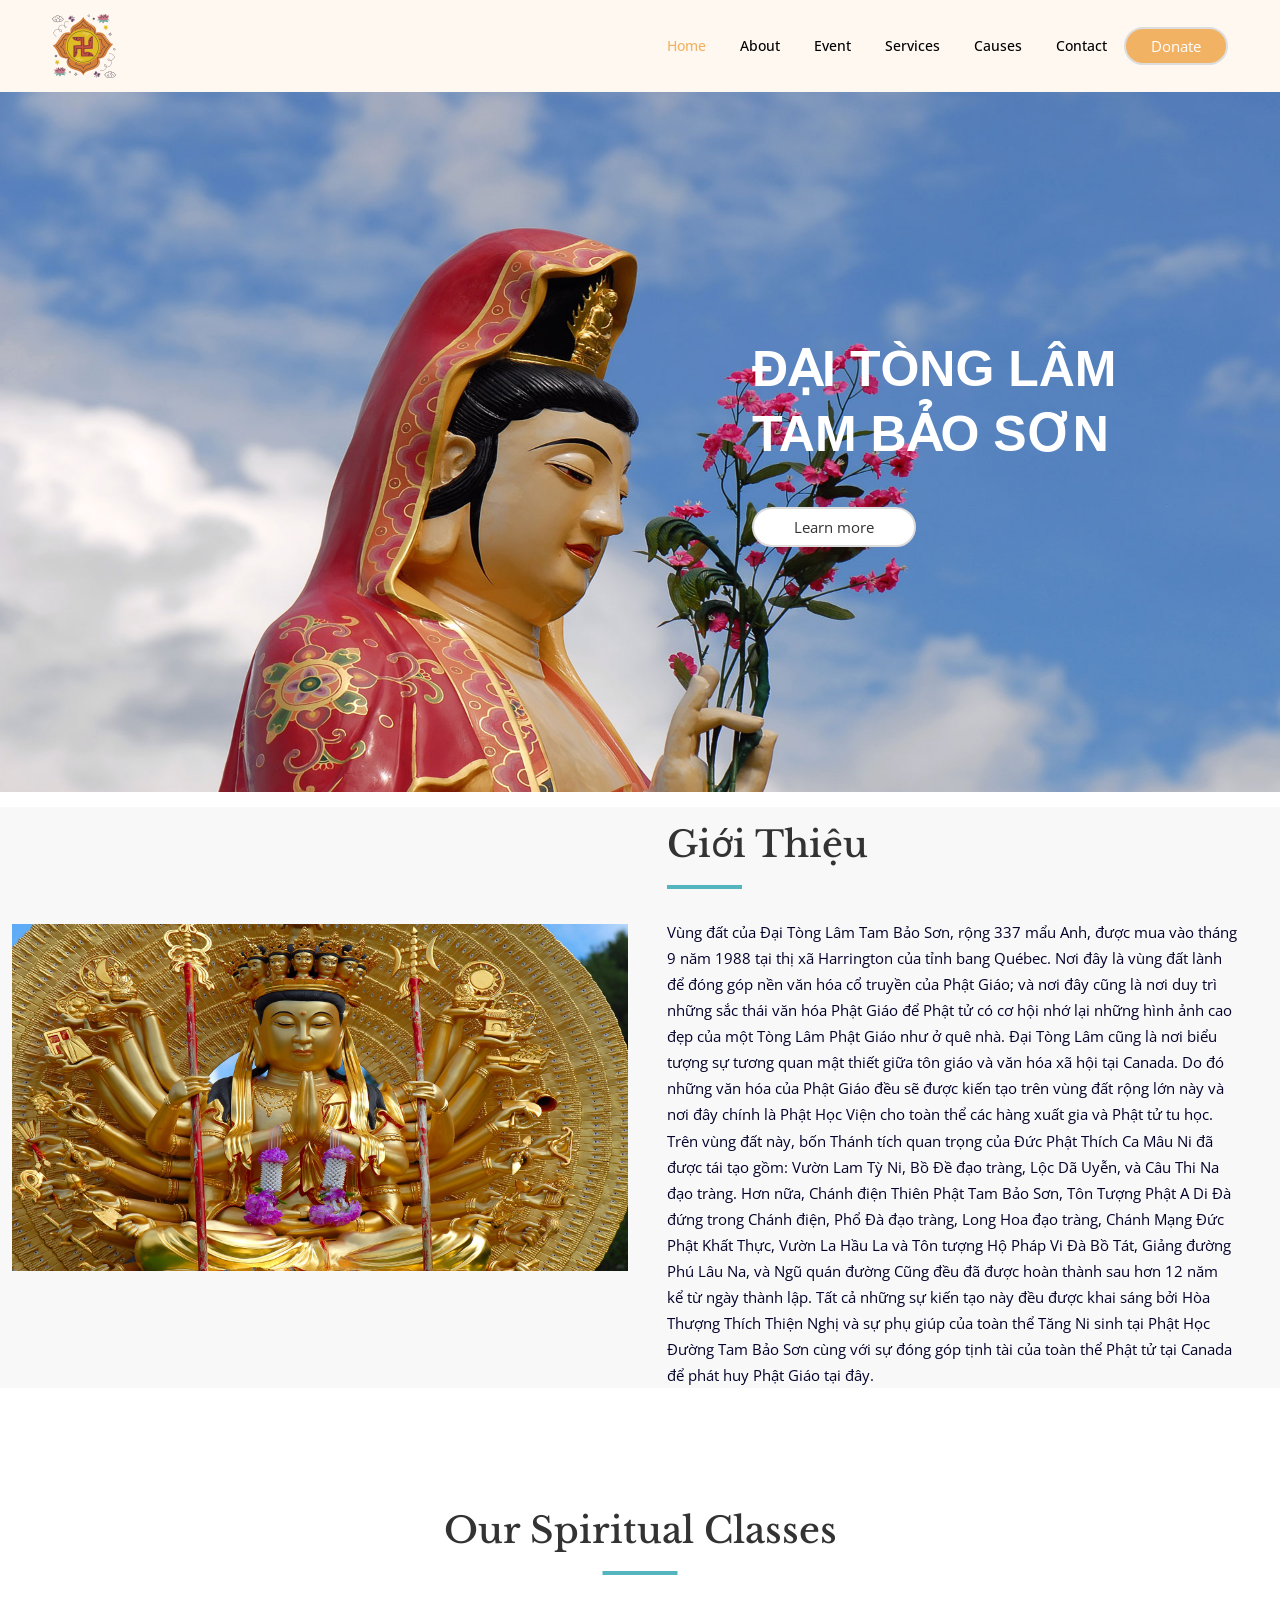
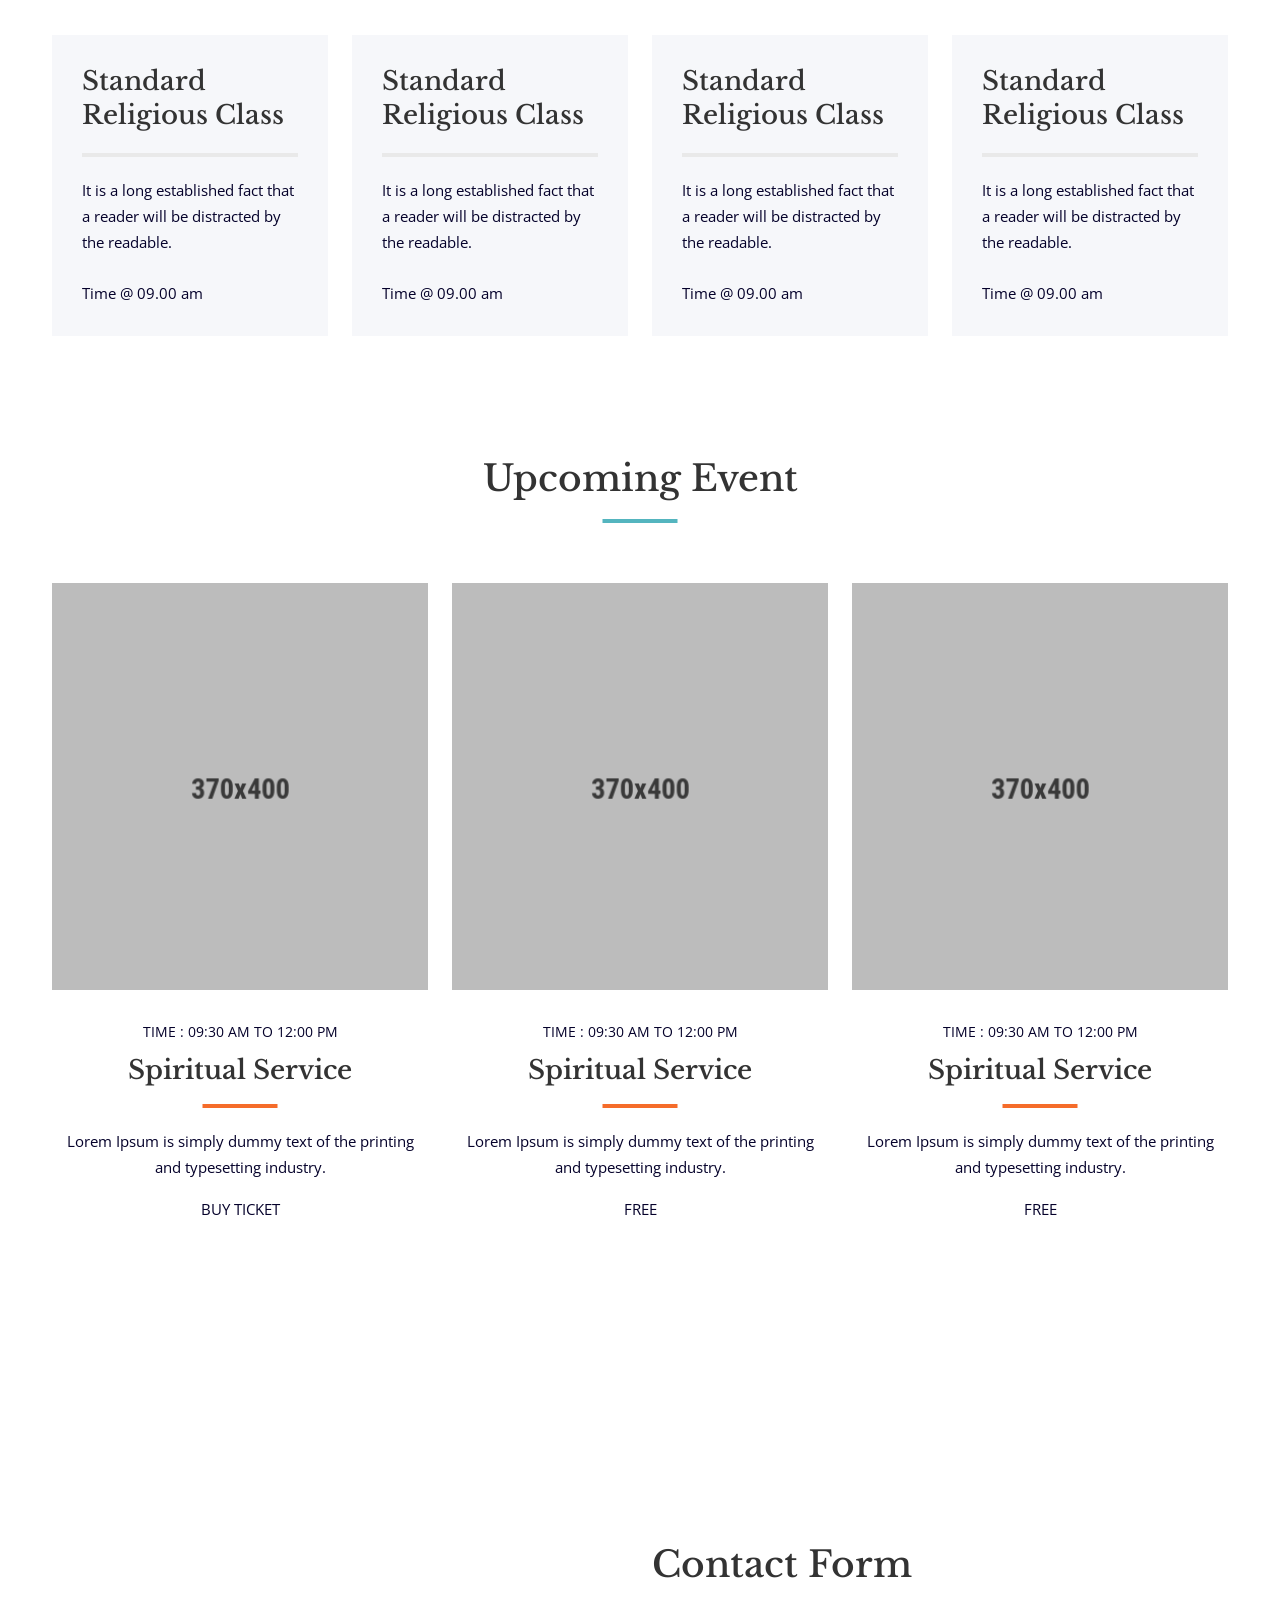
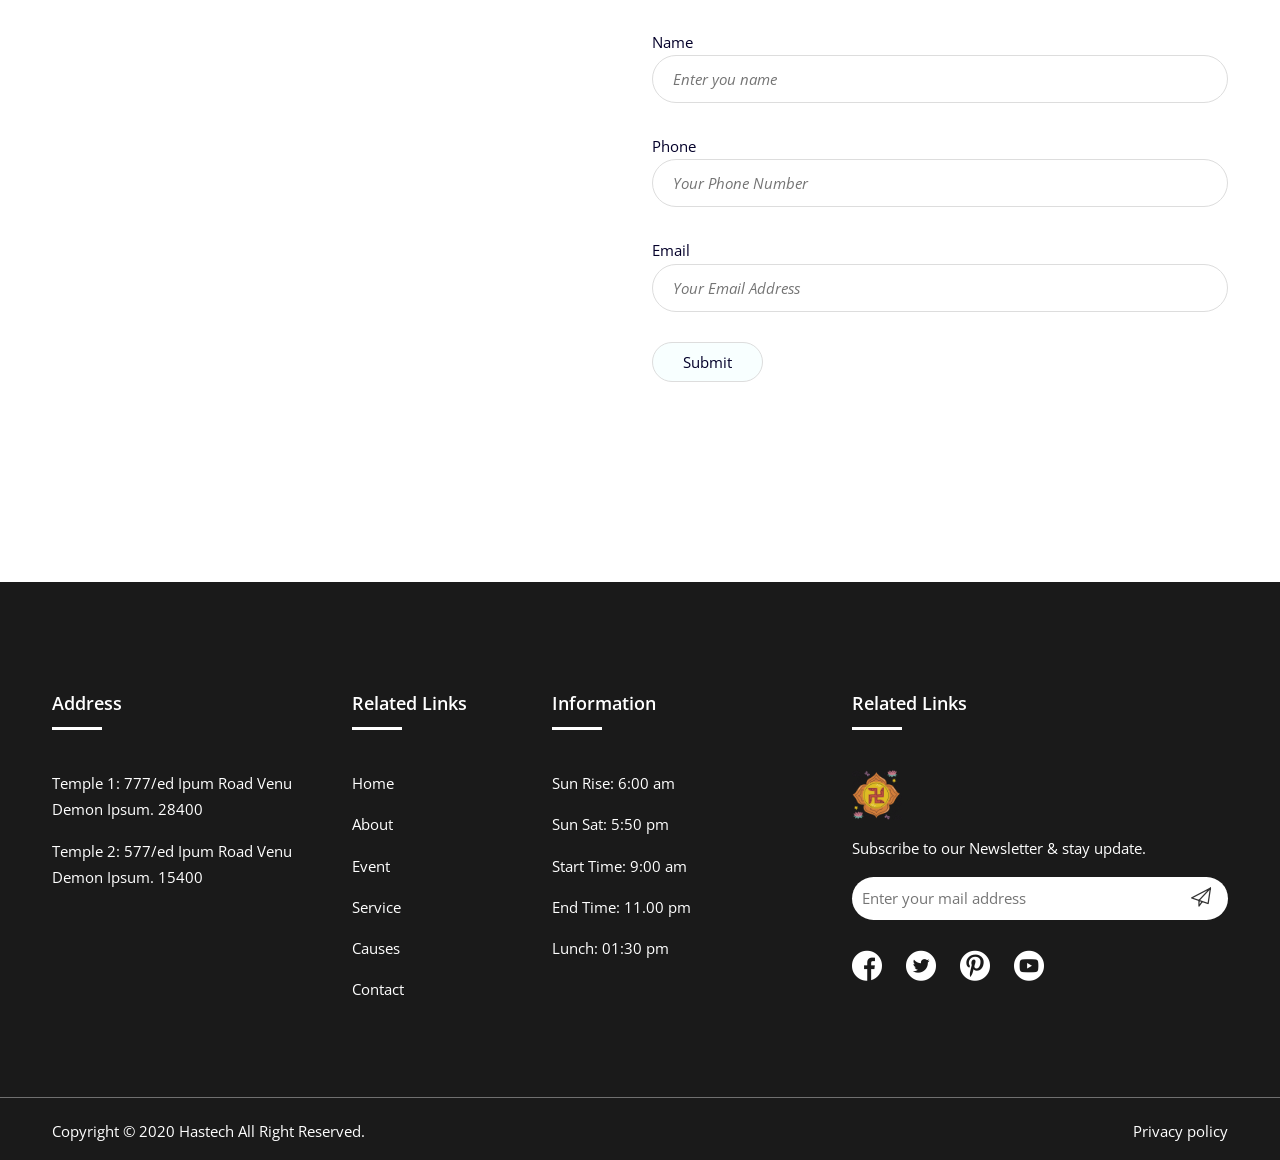
==== stomve/index-3.html @ 5b5cb49c "Initial Commit" ====
<!DOCTYPE html>
<html class="no-js" lang="zxx">

<head>
    <meta charset="utf-8">
    <meta http-equiv="X-UA-Compatible" content="IE=edge">
    <title>Tam Bao Son</title>
    <meta name="description" content="">
    <meta name="viewport" content="width=device-width, initial-scale=1">
    <!-- Favicon -->
    <link rel="icon" href="assets/images/favicon.ico">

    <!-- CSS
    ============================================ -->
    <!-- Vendor & Plugins CSS (Please remove the comment from below vendor.min.css & plugins.min.css for better website load performance and remove css files from avobe) -->

    <link rel="stylesheet" href="assets/css/vendor/vendor.min.css">
    <link rel="stylesheet" href="assets/css/plugins/plugins.min.css">

    <!-- Main Style CSS -->
    <link rel="stylesheet" href="assets/css/style.min.css">

</head>

<body>





    <!--====================  header area ====================-->
    <div class="header-area header-area--default">


        <!-- Header Bottom Wrap Start -->
        <header class="header-area header-sticky">
            <div class="container">
                <div class="row">
                    <div class="col-lg-12 d-flex align-items-center">
                        <div class="header__logo">
                            <div class="logo">
                                <a href="index.html"><img src="images/010-swastika.png" alt="" style="width: 64px; height: auto;"></a>
                            </div>
                        </div>
                        <div class="header-right">
                            <div class="header__navigation menu-style-three d-none d-lg-block">
                                <nav class="navigation-menu">
                                    <ul>
                                        <li class="has-children has-children--multilevel-submenu active">
                                            <a href="#"><span>Home</span></a>
                                            <ul class="submenu">
                                                <li class="active"><a href="index.html"><span>Home One</span></a></li>
                                                <li><a href="index-2.html"><span>Home Two</span></a></li>
                                                <li><a href="index-3.html"><span>Home Three</span></a></li>
                                                <li><a href="index-4.html"><span>Home Four</span></a></li>
                                            </ul>
                                        </li>
                                        <li class="has-children">
                                            <a href="about-us.html"><span>About</span></a>
                                        </li>
                                        <li class="has-children">
                                            <a href="events.html"><span>Event</span></a>
                                        </li>
                                        <li class="has-children has-children--multilevel-submenu">
                                            <a href="service.html"><span>Services</span></a>
                                            <!-- <ul class="submenu">
                                                <li><a href="it-services.html"><span>IT Services</span></a></li>
                                            </ul> -->
                                        </li>
                                        <li class="has-children has-children--multilevel-submenu">
                                            <a href="donation.html"><span>Causes</span></a>
                                            <ul class="submenu">
                                                <li><a href="causes.html"><span>Causes</span></a></li>
                                                <li><a href="gallery.html"><span>Gallery</span></a></li>
                                                <li><a href="mission-and-vision.html"><span>Mission & Vision</span></a></li>
                                                <li><a href="causes-details.html"><span>Causes Details</span></a></li>
                                                <li><a href="events-details.html"><span>Events Details</span></a></li>
                                            </ul>
                                        </li>
                                        <li class="has-children">
                                            <a href="contact-us.html"><span>Contact</span></a>
                                        </li>

                                    </ul>
                                </nav>

                            </div>

                            <div class="header-btn text-end d-none d-sm-block ml-lg-4">
                                <a class="btn-circle btn-default btn" href="#">Donate</a>
                            </div>

                            <!-- mobile menu -->
                            <div class="mobile-navigation-icon d-block d-lg-none" id="mobile-menu-trigger">
                                <i></i>
                            </div>
                        </div>
                    </div>
                </div>
            </div>
        </header>
        <!-- Header Bottom Wrap End -->

    </div>
    <!--====================  End of header area  ====================-->



    <div class="site-wrapper-reveal no-overflow">

        <!-- ======== Hero Area Start ========== -->
        <div class="hero-area hero-style-03 christian-hero-bg" style="background: url('images/bg17.3.jpg') no-repeat center center; background-size: cover; position: relative; color: #fff; padding: 100px 0;">
            <div style="content: ''; position: absolute; top: 0; left: 0; width: 100%; height: 100%; z-index: 1;"></div>
            <div class="container" style="position: relative; z-index: 2;">
                <div class="row justify-content-end">
                    <div class="col-lg-5 col-md-7 ml-auto">
                        <div class="hero-content text-left">
                            <h2 style="color: white; font-family: 'Arial', sans-serif; font-size: 50px; font-weight: bold">ĐẠI TÒNG LÂM TAM BẢO SƠN</h2>
                            <div class="ht-btn-area section-space--mt_40">
                                <a href="#" class="hero-btn">Learn more</a>
                            </div>
                        </div>
                    </div>
                </div>
            </div>
        </div>

        <!-- ======== Hero Area End ========== -->

        <div class="bg-gray" style="margin-top: 15px;">
            <!-- ======== Tai About Area Start ========== -->
            <div class="tai-about-area">
                <div class="container-fluid pl-0 pr-0">
                    <div class="row no-gutters align-items-center">
                        <div class="col-lg-6">
                            <div class="about-tai-image">
                                <img src="images/bg12.2.jpg" class="img-fluid" alt="Christian Images">
                            </div>
                        </div>
                        <div class="col-lg-6 small-mt__30 tablet-mt__30 small-mb__60 tablet-mb__60">
                            <div class="about-tai-content col-06__right">
                                <div class="section-title-wrap">
                                    <h3 class="section-title left-style" style="margin-top: 15px;">Giới Thiệu</h3>
                                </div>
                                <p> Vùng đất của Đại Tòng Lâm Tam Bảo Sơn, rộng 337 mẩu Anh, được mua vào tháng 9 năm 1988 tại thị xã Harrington của tỉnh bang Québec. Nơi đây là vùng đất lành để đóng góp nền văn hóa cổ truyền của Phật Giáo; và nơi đây cũng là nơi duy trì những sắc thái văn hóa Phật Giáo để Phật tử có cơ hội nhớ lại những hình ảnh cao đẹp của một Tòng Lâm Phật Giáo như ở quê nhà. Đại Tòng Lâm cũng là nơi biểu tượng sự tương quan mật thiết giữa tôn giáo và văn hóa xã hội tại Canada.

                                    Do đó những văn hóa của Phật Giáo đều sẽ được kiến tạo trên vùng đất rộng lớn này và nơi đây chính là Phật Học Viện cho toàn thể các hàng xuất gia và Phật tử tu học. Trên vùng đất này, bốn Thánh tích quan trọng của Đức Phật Thích Ca Mâu Ni đã được tái tạo gồm:

                                    Vườn Lam Tỳ Ni,
                                    Bồ Đề đạo tràng,
                                    Lộc Dã Uyễn, và
                                    Câu Thi Na đạo tràng.
                                    Hơn nữa,

                                    Chánh điện Thiên Phật Tam Bảo Sơn,
                                    Tôn Tượng Phật A Di Đà đứng trong Chánh điện,
                                    Phổ Đà đạo tràng,
                                    Long Hoa đạo tràng,
                                    Chánh Mạng Đức Phật Khất Thực,
                                    Vườn La Hầu La và Tôn tượng Hộ Pháp Vi Đà Bồ Tát,
                                    Giảng đường Phú Lâu Na, và
                                    Ngũ quán đường
                                    Cũng đều đã được hoàn thành sau hơn 12 năm kể từ ngày thành lập.

                                    Tất cả những sự kiến tạo này đều được khai sáng bởi Hòa Thượng Thích Thiện Nghị và sự phụ giúp của toàn thể Tăng Ni sinh tại Phật Học Đường Tam Bảo Sơn cùng với sự đóng góp tịnh tài của toàn thể Phật tử tại Canada để phát huy Phật Giáo tại đây.</p>
                            </div>

                        </div>
                    </div>
                </div>
            </div>
            <!-- ======== Tai About Area End ========== -->
        </div>
        <!-- ======== Classes Area Start ========== -->
        <div class="classes-area section-space--ptb_120">
            <div class="container">
                <div class="row">
                    <div class="col-lg-12">
                        <div class="section-title-wrap text-center">
                            <h3 class="section-title center-style">Our Spiritual Classes</h3>
                        </div>
                    </div>
                </div>
                <div class="row">
                    <div class="col-lg-3 col-md-6 col-12">
                        <!-- Single Spiritual Start -->
                        <div class="single-spiritual-wrap">
                            <div class="spitiutal-title">
                                <h4>Standard Religious Class</h4>
                            </div>
                            <div class="spitital-content">
                                <p>It is a long established fact that a reader will be distracted by the readable.</p>
                            </div>
                            <div class="classes-time">
                                Time @ 09.00 am
                            </div>
                        </div>
                        <!--// Single Spiritual End -->
                    </div>
                    <div class="col-lg-3 col-md-6 col-12">
                        <!-- Single Spiritual Start -->
                        <div class="single-spiritual-wrap">
                            <div class="spitiutal-title">
                                <h4>Standard Religious Class</h4>
                            </div>
                            <div class="spitital-content">
                                <p>It is a long established fact that a reader will be distracted by the readable.</p>
                            </div>
                            <div class="classes-time">
                                Time @ 09.00 am
                            </div>
                        </div>
                        <!--// Single Spiritual End -->
                    </div>
                    <div class="col-lg-3 col-md-6 col-12">
                        <!-- Single Spiritual Start -->
                        <div class="single-spiritual-wrap">
                            <div class="spitiutal-title">
                                <h4>Standard Religious Class</h4>
                            </div>
                            <div class="spitital-content">
                                <p>It is a long established fact that a reader will be distracted by the readable.</p>
                            </div>
                            <div class="classes-time">
                                Time @ 09.00 am
                            </div>
                        </div>
                        <!--// Single Spiritual End -->
                    </div>
                    <div class="col-lg-3 col-md-6 col-12">
                        <!-- Single Spiritual Start -->
                        <div class="single-spiritual-wrap">
                            <div class="spitiutal-title">
                                <h4>Standard Religious Class</h4>
                            </div>
                            <div class="spitital-content">
                                <p>It is a long established fact that a reader will be distracted by the readable.</p>
                            </div>
                            <div class="classes-time">
                                Time @ 09.00 am
                            </div>
                        </div>
                        <!--// Single Spiritual End -->
                    </div>
                </div>
            </div>
        </div>
        <!-- ======== Classes Area End ========== -->


        <!-- ======== Upcoming Event Area Start ========== -->
        <div class="upcoming-event-area section-space--pb_120">
            <div class="container">
                <div class="row">
                    <div class="col-lg-12">
                        <div class="section-title-wrap text-center">
                            <h3 class="section-title center-style">Upcoming Event</h3>
                        </div>
                    </div>
                </div>
                <div class="row">
                    <div class="col-lg-4 col-md-6 col-12">
                        <!-- Single Activities Start -->
                        <div class="single-activities-wrap">
                            <a href="#" class="activities-imgaes">
                                <img src="assets/images/activities/christian-event-01.png" class="img-fluid" alt="">
                            </a>
                            <div class="activities-content text-center">
                                <div class="widget-metadata"><span>Time : 09:30 am to 12:00 pm</span></div>
                                <a href="#">
                                    <h4 class="activities-title">Spiritual Service</h4>
                                </a>
                                <p>Lorem Ipsum is simply dummy text of the printing and typesetting industry.</p>
                                <div class="buy-ticket">
                                    <a href="#">BUY TICKET</a>
                                </div>
                            </div>
                        </div>
                        <!--// Single Activities End -->
                    </div>
                    <div class="col-lg-4 col-md-6 col-12">
                        <!-- Single Activities Start -->
                        <div class="single-activities-wrap">
                            <a href="#" class="activities-imgaes">
                                <img src="assets/images/activities/christian-event-02.png" class="img-fluid" alt="">
                            </a>
                            <div class="activities-content text-center">
                                <div class="widget-metadata"><span>Time : 09:30 am to 12:00 pm</span></div>
                                <a href="#">
                                    <h4 class="activities-title">Spiritual Service</h4>
                                </a>
                                <p>Lorem Ipsum is simply dummy text of the printing and typesetting industry.</p>
                                <div class="buy-ticket">
                                    <a href="#">FREE</a>
                                </div>
                            </div>
                        </div>
                        <!--// Single Activities End -->
                    </div>
                    <div class="col-lg-4 col-md-6 col-12">
                        <!-- Single Activities Start -->
                        <div class="single-activities-wrap">
                            <a href="#" class="activities-imgaes">
                                <img src="assets/images/activities/christian-event-03.png" class="img-fluid" alt="">
                            </a>
                            <div class="activities-content text-center">
                                <div class="widget-metadata"><span>Time : 09:30 am to 12:00 pm</span></div>
                                <a href="#">
                                    <h4 class="activities-title">Spiritual Service</h4>
                                </a>
                                <p>Lorem Ipsum is simply dummy text of the printing and typesetting industry.</p>
                                <div class="buy-ticket">
                                    <a href="#">FREE</a>
                                </div>
                            </div>
                        </div>
                        <!--// Single Activities End -->
                    </div>
                </div>
            </div>
        </div>
        <!-- ======== Upcoming Event Area End ========== -->
                <div class="contact-form-area section-space--ptb_120">
                    <div class="container">
                        <div class="row align-items-center">
                            <div class="col-lg-6">
                                <div id="googleMap-1" class="embed-responsive-item googleMap-1">
                                    <iframe src="https://www.google.com/maps/embed?pb=!1m18!1m12!1m3!1d2854.0401389877455!2d-74.62102908450418!3d45.83957057910742!2m3!1f0!2f0!3f0!3m2!1i1024!2i768!4f13.1!3m3!1m2!1s0x4ccbc19782e5cf37%3A0x929ca92e01b5d57d!2s690%20Chem.%20de%20la%20Rivi%C3%A8re%20Rouge%2C%20Harrington%2C%20QC%20J8G%202S7!5e0!3m2!1sen!2sca!4v1685030124000!5m2!1sen!2sca" style="border:0;width:100%;height:100%;" allowfullscreen="" loading="lazy"></iframe>
                                </div>
                            </div>
                            <div class="col-lg-6">
                                <div class="contact-form-wrap ml-lg-5">
                                    <h3 class="title mb-40">Contact Form</h3>
                                    <form id="contact-form" action="https://hasthemes.com/file/mail.php" method="post">
                                        <div class="contact-form__one">
                                            <div class="contact-input">
                                                <label for="Name">Name</label>
                                                <div class="contact-inner">
                                                    <input name="con_name" type="text" placeholder="Enter you name">
                                                </div>
                                            </div>

                                            <div class="contact-input">
                                                <label for="Phone">Phone</label>
                                                <div class="contact-inner">
                                                    <input name="con_phone" type="text" placeholder="Your Phone Number">
                                                </div>
                                            </div>

                                            <div class="contact-input">
                                                <label for="Email">Email</label>
                                                <div class="contact-inner">
                                                    <input name="con_email" type="email" placeholder="Your Email Address ">
                                                </div>
                                            </div>
                                            <div class="submit-input">
                                                <button class="submit-btn" type="submit">Submit</button>
                                                <p class="form-messege"></p>
                                            </div>
                                        </div>
                                    </form>
                                </div>
                            </div>
                        </div>
                    </div>
                </div>
            </div>
    </div>



    <!--========== Footer Area Start ==========-->
    <footer class="footer-area bg-footer">
        <div class="footer-top section-space--ptb_80 section-pb text-white">
            <div class="container">
                <div class="row">
                    <div class="col-lg-3 col-md-6">
                        <div class="widget-footer mt-30">
                            <div class="footer-title">
                                <h6>Address</h6>
                            </div>
                            <div class="footer-contents">
                                <ul>
                                    <li><span>Temple 1: </span> 777/ed Ipum Road Venu
                                        Demon Ipsum. 28400</li>
                                    <li><span>Temple 2: </span> 577/ed Ipum Road Venu
                                        Demon Ipsum. 15400</li>
                                </ul>
                            </div>
                        </div>
                    </div>
                    <div class="col-lg-2 col-md-6">
                        <div class="widget-footer mt-30">
                            <div class="footer-title">
                                <h6>Related Links</h6>
                            </div>
                            <div class="footer-contents">
                                <ul>
                                    <li><a href="index.html">Home</a></li>
                                    <li><a href="about-us.html">About</a></li>
                                    <li><a href="events.html">Event</a></li>
                                    <li><a href="service.html">Service</a></li>
                                    <li><a href="causes.html">Causes</a></li>
                                    <li><a href="contact-us.html">Contact</a></li>
                                </ul>
                            </div>
                        </div>
                    </div>
                    <div class="col-lg-3 col-md-6">
                        <div class="widget-footer mt-30">
                            <div class="footer-title">
                                <h6>Information</h6>
                            </div>
                            <div class="footer-contents">
                                <ul>
                                    <li>Sun Rise: 6:00 am</li>
                                    <li>Sun Sat: 5:50 pm</li>
                                    <li>Start Time: 9:00 am</li>
                                    <li>End Time: 11.00 pm</li>
                                    <li>Lunch: 01:30 pm</li>
                                </ul>
                            </div>
                        </div>
                    </div>
                    <div class="col-lg-4 col-md-6">
                        <div class="widget-footer mt-30">
                            <div class="footer-title">
                                <h6>Related Links</h6>
                            </div>
                            <div class="footer-logo mb-15">
                                <a href="index.html"><img src="images/010-swastika.png" alt="" style="width: 50px; height: 50px;"></a>
                            </div>
                            <div class="footer-contents">
                                <p> Subscribe to our Newsletter & stay update. </p>
                                <div class="newsletter-box">
                                    <input type="text" placeholder="Enter your mail address">
                                    <button><i class="flaticon-paper-plane"></i></button>
                                </div>

                                <ul class="footer-social-share mt-20">
                                    <li><a href="#"><i class="flaticon-facebook"></i></a></li>
                                    <li><a href="#"><i class="flaticon-twitter"></i></a></li>
                                    <li><a href="#"><i class="flaticon-pinterest-social-logo"></i></a></li>
                                    <li><a href="#"><i class="flaticon-youtube"></i></a></li>
                                </ul>

                            </div>
                        </div>
                    </div>
                </div>
            </div>
        </div>
        <div class="footer-bottom-area">
            <div class="container">
                <div class="row">
                    <div class="col-lg-12">
                        <div class="copy-right-box">
                            <p class="text-white">Copyright &copy; 2020 Hastech <a href="https://hasthemes.com/" target="_blank">All Right Reserved</a>.</p>
                            <p class=" text-white"><a href="#">Privacy policy</a></p>
                        </div>
                    </div>
                </div>
            </div>
        </div>
    </footer>
    <!--==========// Footer Area End ==========-->




    <!--====================  scroll top ====================-->
    <a href="#" class="scroll-top" id="scroll-top">
        <i class="arrow-top flaticon-up-arrow"></i>
        <i class="arrow-bottom flaticon-up-arrow"></i>
    </a>
    <!--====================  End of scroll top  ====================-->


    <!--====================  mobile menu overlay ====================-->
    <div class="mobile-menu-overlay" id="mobile-menu-overlay">
        <div class="mobile-menu-overlay__inner">
            <div class="mobile-menu-overlay__header">
                <div class="container-fluid">
                    <div class="row align-items-center">
                        <div class="col-md-6 col-8">
                            <!-- logo -->
                            <div class="logo">
                                <a href="index.html">
                                    <img src="assets/images/logo/logo.png" class="img-fluid" alt="">
                                </a>
                            </div>
                        </div>
                        <div class="col-md-6 col-4">
                            <!-- mobile menu content -->
                            <div class="mobile-menu-content text-end">
                                <span class="mobile-navigation-close-icon" id="mobile-menu-close-trigger"></span>
                            </div>
                        </div>
                    </div>
                </div>
            </div>
            <div class="mobile-menu-overlay__body">
                <nav class="offcanvas-navigation">
                    <ul>
                        <li class="has-children">
                            <a href="index.html">Home</a>
                            <ul class="sub-menu">
                                <li><a href="index.html"><span>Home 1</span></a></li>
                                <li><a href="index-2.html"><span>Home 2</span></a></li>
                                <li><a href="index-3.html"><span>Home 3</span></a></li>
                                <li><a href="index-4.html"><span>Home 4</span></a></li>
                            </ul>
                        </li>
                        <li class="has-children">
                            <a href="about-us.html">about</a>
                        </li>
                        <li class="has-children">
                            <a href="events.html">Evnets</a>
                        </li>
                        <li class="has-children">
                            <a href="service.html">Services</a>
                        </li>
                        <li class="has-children">
                            <a href="causes.html">Causes</a>
                        </li>
                        <li class="has-children">
                            <a href="javascript:void(0)">Pages</a>
                            <ul class="sub-menu">
                                <li><a href="gallery.html"><span>Gallery</span></a></li>
                                <li><a href="mission-and-vision.html"><span>Mission & Vision</span></a></li>
                                <li><a href="causes-details.html"><span>Causes Details</span></a></li>
                                <li><a href="events-details.html"><span>Events Details</span></a></li>
                            </ul>
                        </li>
                        <li class="has-children">
                            <a href="contact-us.html">Contact</a>
                        </li>
                    </ul>
                </nav>
            </div>
        </div>
    </div>
    <!--====================  End of mobile menu overlay  ====================-->





    <!-- JS
    ============================================ -->

    <!-- Modernizer JS -->
    <script src="assets/js/vendor/modernizr-2.8.3.min.js"></script>

    <!-- jquery JS -->
    <script src="assets/js/vendor/jquery-3.5.1.min.js"></script>
    <script src="assets/js/vendor/jquery-migrate-3.3.0.min.js"></script>

    <!-- Bootstrap JS -->
    <script src="assets/js/vendor/bootstrap.min.js"></script>

    <!-- Plugins JS (Please remove the comment from below plugins.min.js for better website load performance and remove plugin js files from avobe) -->


    <script src="assets/js/plugins/plugins.min.js"></script>


    <!-- Main JS -->
    <script src="assets/js/main.js"></script>


</body>

</html>
---- stomve/assets/css/style.min.css ----
@import"https://fonts.googleapis.com/css?family=Libre+Baskerville:400,700|Open+Sans:300,400,600,700,800|Playfair+Display:400,500,600,700,800,900&display=swap";*,*::after,*::before{-webkit-box-sizing:border-box;box-sizing:border-box}html,body{height:100%}body{line-height:1.74;font-size:15px;font-style:normal;font-weight:400;visibility:visible;font-family:"Open Sans",sans-serif;color:#04002a;position:relative;background-color:#fff}.no-overflow{overflow:hidden}h1,h2,h3,h4,h5,h6{color:#333;margin-top:0;margin-bottom:0;line-height:1.3;font-family:"Libre Baskerville",serif}h1{font-size:60px}@media only screen and (min-width: 992px)and (max-width: 1199px){h1{font-size:46px}}@media only screen and (min-width: 768px)and (max-width: 991px){h1{font-size:40px}}@media only screen and (max-width: 767px){h1{font-size:34px}}h2{font-size:45px}@media only screen and (min-width: 992px)and (max-width: 1199px){h2{font-size:36px}}@media only screen and (min-width: 768px)and (max-width: 991px){h2{font-size:36px}}@media only screen and (max-width: 767px){h2{font-size:30px}}h3{font-size:36px}@media only screen and (min-width: 992px)and (max-width: 1199px){h3{font-size:30px}}@media only screen and (min-width: 768px)and (max-width: 991px){h3{font-size:28px}}@media only screen and (max-width: 767px){h3{font-size:25px}}h4{font-size:26px}@media only screen and (min-width: 992px)and (max-width: 1199px){h4{font-size:24px}}@media only screen and (min-width: 768px)and (max-width: 991px){h4{font-size:22px}}@media only screen and (max-width: 767px){h4{font-size:22px}}h5{font-size:22px}@media only screen and (max-width: 767px){h5{font-size:20px}}h6{font-size:18px}p:last-child{margin-bottom:0}a,button{color:inherit;display:inline-block;line-height:inherit;text-decoration:none;cursor:pointer}a,button,img,input,span{-webkit-transition:all .4s cubic-bezier(0.645, 0.045, 0.355, 1);-o-transition:all .4s cubic-bezier(0.645, 0.045, 0.355, 1);transition:all .4s cubic-bezier(0.645, 0.045, 0.355, 1)}*:focus{outline:none !important}a:focus{color:inherit;outline:none;text-decoration:none}.btn.focus,.btn:focus{outline:none;-webkit-box-shadow:none;box-shadow:none}a:hover{text-decoration:none;color:#f2b263}button,input[type=submit]{cursor:pointer}ul{list-style:outside none none;margin:0;padding:0}.mark,mark{padding:0 0;background-color:rgba(0,0,0,0)}.font-weight--bold{font-weight:800}.font-weight--reguler{font-weight:500}.font-weight--normal{font-weight:400}.font-weight--light{font-weight:300}.text-color-primary{color:#f2b263}.text-color-secondary{color:#d2a98e}.text-black{color:#333 !important}.bg-white{background:#fff}.bg-gray{background:#f8f8f8}.bg-gray-2{background:#f6fafe}.bg-gray-3{background:#f6f2ed}.bg-theme-default{background:#f2b263}.theme-bg-secondary{background:#d2a98e}.sub-heading{color:#6d70a6}.black-bg{background:#000}.border-radius-5{border-radius:5px}.text-green{color:#d2a98e}.bg-gradient{background:-webkit-linear-gradient(top, #FFF 0, #F5F5F5 100%)}.text-black{color:#333}.box-shadow-top{-webkit-box-shadow:0 10px 15px rgba(0,0,0,.05);box-shadow:0 10px 15px rgba(0,0,0,.05)}.border{border:1px solid #ededed !important}.border-top{border-top:1px solid #ededed !important}.border-right{border-right:1px solid #ededed !important}.border-bottom{border-bottom:1px solid #ededed !important}.border-left{border-left:1px solid #ededed !important}.border-top-dash{border-top:1px dashed #ddd !important}.border-bottom-dash{border-bottom:1px dashed #ddd !important}.border-top-thick{border-top:2px solid #ededed !important}.border-bottom-thick{border-bottom:2px solid #ededed !important}.border-top-drak{border-top:1px solid rgba(255,255,255,.2) !important}.border-bottom-drak{border-bottom:1px solid rgba(255,255,255,.2) !important}select{padding:3px 20px;height:56px;max-width:100%;width:100%;outline:none;border:1px solid #f8f8f8;border-radius:5px;background:#f8f8f8 url("../images/icons/selector-icon.png") no-repeat center right 20px;background-color:#f8f8f8;-moz-appearance:none;-webkit-appearance:none}select:focus{background:#f8f8f8 url("../images/icons/selector-icon.png") no-repeat center right 20px !important}.fixed-bg{background-size:cover;background-repeat:no-repeat;background-attachment:fixed}.section-title mark{color:#38cb89;padding:0em;background-color:rgba(0,0,0,0)}.section-sub-title{color:#ababab;font-size:14px;letter-spacing:3px;text-transform:uppercase;line-height:1.43;margin-top:-5px}.section-under-heading{font-size:18px;font-weight:500;line-height:1.4;color:#333}.section-under-heading a{color:#f2b263;border-bottom:1px solid #ccc;position:relative}.section-under-heading a::before{content:"";width:0;height:1px;bottom:-1px;position:absolute;left:auto;right:0;z-index:1;-webkit-transition:width .6s cubic-bezier(0.25, 0.8, 0.25, 1) 0s;-o-transition:width .6s cubic-bezier(0.25, 0.8, 0.25, 1) 0s;transition:width .6s cubic-bezier(0.25, 0.8, 0.25, 1) 0s;background:currentColor}.section-under-heading a:hover::before{width:100%;left:0;right:auto}.img-width{width:100%}.title-dec-text{text-align:center;max-width:760px;margin:auto}::-moz-selection{color:#fff;background-color:#f2b263}::selection{color:#fff;background-color:#f2b263}form input:focus::-webkit-input-placeholder{color:rgba(0,0,0,0)}form input:focus::-moz-placeholder{color:rgba(0,0,0,0)}form input:focus:-ms-input-placeholder{color:rgba(0,0,0,0)}form input::-webkit-input-placeholder,form textarea::-webkit-input-placeholder{-webkit-transition:all .4s cubic-bezier(0.645, 0.045, 0.355, 1);transition:all .4s cubic-bezier(0.645, 0.045, 0.355, 1)}form input::-moz-placeholder,form textarea::-moz-placeholder{-moz-transition:all .4s cubic-bezier(0.645, 0.045, 0.355, 1);transition:all .4s cubic-bezier(0.645, 0.045, 0.355, 1)}form input:-ms-input-placeholder,form textarea:-ms-input-placeholder{-ms-transition:all .4s cubic-bezier(0.645, 0.045, 0.355, 1);transition:all .4s cubic-bezier(0.645, 0.045, 0.355, 1)}form input::-ms-input-placeholder,form textarea::-ms-input-placeholder{-ms-transition:all .4s cubic-bezier(0.645, 0.045, 0.355, 1);transition:all .4s cubic-bezier(0.645, 0.045, 0.355, 1)}form input::-webkit-input-placeholder, form textarea::-webkit-input-placeholder{-webkit-transition:all .4s cubic-bezier(0.645, 0.045, 0.355, 1);-o-transition:all .4s cubic-bezier(0.645, 0.045, 0.355, 1);transition:all .4s cubic-bezier(0.645, 0.045, 0.355, 1)}form input::-moz-placeholder, form textarea::-moz-placeholder{-webkit-transition:all .4s cubic-bezier(0.645, 0.045, 0.355, 1);-o-transition:all .4s cubic-bezier(0.645, 0.045, 0.355, 1);-moz-transition:all .4s cubic-bezier(0.645, 0.045, 0.355, 1);transition:all .4s cubic-bezier(0.645, 0.045, 0.355, 1)}form input:-ms-input-placeholder, form textarea:-ms-input-placeholder{-webkit-transition:all .4s cubic-bezier(0.645, 0.045, 0.355, 1);-o-transition:all .4s cubic-bezier(0.645, 0.045, 0.355, 1);-ms-transition:all .4s cubic-bezier(0.645, 0.045, 0.355, 1);transition:all .4s cubic-bezier(0.645, 0.045, 0.355, 1)}form input::-ms-input-placeholder, form textarea::-ms-input-placeholder{-webkit-transition:all .4s cubic-bezier(0.645, 0.045, 0.355, 1);-o-transition:all .4s cubic-bezier(0.645, 0.045, 0.355, 1);-ms-transition:all .4s cubic-bezier(0.645, 0.045, 0.355, 1);transition:all .4s cubic-bezier(0.645, 0.045, 0.355, 1)}form input::placeholder,form textarea::placeholder{-webkit-transition:all .4s cubic-bezier(0.645, 0.045, 0.355, 1);-o-transition:all .4s cubic-bezier(0.645, 0.045, 0.355, 1);transition:all .4s cubic-bezier(0.645, 0.045, 0.355, 1)}input[type=text]:focus,input[type=email]:focus,input[type=url]:focus,input[type=password]:focus,input[type=search]:focus,input[type=number]:focus,input[type=tel]:focus,input[type=range]:focus,input[type=date]:focus,input[type=month]:focus,input[type=week]:focus,input[type=time]:focus,input[type=datetime]:focus,input[type=datetime-local]:focus,input[type=color]:focus,textarea:focus,select:focus,select:focus,textarea:focus{color:#f2b263;border-color:#f2b263}input[type=checkbox]{position:relative;background:0 0;border-width:0;-webkit-box-shadow:none;box-shadow:none;margin:0 10px 0 3px;cursor:pointer}.swiper-pagination{position:static;display:block;line-height:1}.swiper-pagination--vertical{position:absolute;top:50%;-webkit-transform:translateY(-50%);-ms-transform:translateY(-50%);transform:translateY(-50%);right:50px;bottom:auto;left:auto}.swiper-pagination--vertical .swiper-pagination-bullet{display:block;margin-bottom:10px;line-height:1;margin-right:0}.swiper-pagination--vertical .swiper-pagination-bullet:last-child{margin-bottom:0}.swiper-pagination .swiper-pagination-bullet{width:10px;height:10px;border:0;border-radius:0;background:rgba(0,0,0,0);opacity:1;position:relative;outline:none;margin-right:20px}.swiper-pagination .swiper-pagination-bullet:last-child{margin-right:0}.swiper-pagination .swiper-pagination-bullet:before{content:"";position:absolute;top:50%;left:50%;-webkit-transform:translate(-50%, -50%);-ms-transform:translate(-50%, -50%);transform:translate(-50%, -50%);border-radius:100%;width:8px;height:8px;background:#d8d8d8;z-index:1;-webkit-transition:all .4s cubic-bezier(0.645, 0.045, 0.355, 1);-o-transition:all .4s cubic-bezier(0.645, 0.045, 0.355, 1);transition:all .4s cubic-bezier(0.645, 0.045, 0.355, 1)}.swiper-pagination .swiper-pagination-bullet:hover:before{width:12px;height:12px;opacity:1;background:#f2b263}.swiper-pagination .swiper-pagination-bullet-active:before{width:12px;height:12px;opacity:1;background:#f2b263}.site-wrapper-reveal{background-color:#fff}.swiper-pagination.swiper-pagination-white .swiper-pagination-bullet{margin:8px}.swiper-pagination.swiper-pagination-white .swiper-pagination-bullet:hover:before{width:12px;height:12px;opacity:1;background:#fff}.swiper-pagination.swiper-pagination-white .swiper-pagination-bullet-active::before{opacity:1;background:#fff;width:16px;height:16px;-webkit-box-shadow:0 0 9px #ededed;box-shadow:0 0 9px #ededed}.swiper-nav-button{-webkit-transition:all .3s cubic-bezier(0.645, 0.045, 0.355, 1),visibility .1s linear 2s,opacity .1s linear 2s;-o-transition:all .3s cubic-bezier(0.645, 0.045, 0.355, 1),visibility .1s linear 2s,opacity .1s linear 2s;transition:all .3s cubic-bezier(0.645, 0.045, 0.355, 1),visibility .1s linear 2s,opacity .1s linear 2s;background-image:none;text-align:center;-webkit-user-select:none;-moz-user-select:none;-ms-user-select:none;user-select:none;outline:none;width:48px;height:48px;font-size:24px;color:#6d70a6;border:0;border-radius:50%;-webkit-box-shadow:0 0 5px rgba(0,0,0,.01);box-shadow:0 0 5px rgba(0,0,0,.01);opacity:0;visibility:hidden;-webkit-transform:translate(0, -50%);-ms-transform:translate(0, -50%);transform:translate(0, -50%);margin:0;top:50%}.swiper-nav-button::before{content:"";position:absolute;top:0;left:0;bottom:0;right:0;border-radius:inherit;color:#fff;background:#fff}.swiper-nav-button:hover{color:#fff}.swiper-nav-button:hover::before{color:#fff;background:#f2b263}.swiper-container{-webkit-transition:all .3s cubic-bezier(0.645, 0.045, 0.355, 1);-o-transition:all .3s cubic-bezier(0.645, 0.045, 0.355, 1);transition:all .3s cubic-bezier(0.645, 0.045, 0.355, 1)}.swiper-container:hover .swiper-nav-button{opacity:1;visibility:visible}.swiper-nav-button i{position:absolute;top:50%;left:50%;-webkit-transform:translate(-50%, -50%);-ms-transform:translate(-50%, -50%);transform:translate(-50%, -50%)}.swiper-nav-button i::before{-moz-osx-font-smoothing:grayscale;-webkit-font-smoothing:antialiased;display:inline-block;font-style:normal;font-variant:normal;text-rendering:auto;line-height:1;font-weight:300;content:""}.swiper-nav-prev i::before{content:""}.swiper-button-next i::before{content:""}.swiper-wrapper{-webkit-transition-timing-function:linear !important;-o-transition-timing-function:linear !important;transition-timing-function:linear !important}.single-element-wrap ul li{margin-bottom:15px}.single-element-wrap ul li:last-child{margin-bottom:0}.breadcrumb-area{background-repeat:no-repeat;background-position:center center;border-bottom-width:0px;padding-top:136px;padding-bottom:131px;background-size:cover;background-image:url(../images/bg/breadcrumb-01.png)}@media only screen and (max-width: 767px),only screen and (min-width: 768px)and (max-width: 991px),only screen and (min-width: 992px)and (max-width: 1199px){.breadcrumb-area{padding-top:80px;padding-bottom:80px}}.breadcrumb-area--bg-two{background-image:url(../images/bg/breadcrumb-03.png)}.bg-overlay-black-4{position:relative}.bg-overlay-black-4::before{position:absolute;left:0;top:0;height:100%;width:100%;background:rgba(0,0,0,.4);content:"";border-radius:5px}.breadcrumb-item+.breadcrumb-item::before{display:inline-block;padding-right:.5rem;color:#fff;content:"/"}.breadcrumb-list{margin-top:15px}.breadcrumb-list li{display:inline-block;font-size:14px;font-weight:500;letter-spacing:2px;line-height:1.58;text-transform:uppercase;color:#fff}.breadcrumb-list li a{position:relative}.breadcrumb-list li a::after{content:"";width:0;height:1px;bottom:0;position:absolute;left:auto;right:0;z-index:-1;-webkit-transition:width .6s cubic-bezier(0.25, 0.8, 0.25, 1) 0s;-o-transition:width .6s cubic-bezier(0.25, 0.8, 0.25, 1) 0s;transition:width .6s cubic-bezier(0.25, 0.8, 0.25, 1) 0s;background:currentColor}.breadcrumb-list li a:hover::after{width:100%;left:0;right:auto;z-index:0}.breadcrumb-list li.active{color:#fff}.breadcrumb-area--bg-two{background-repeat:no-repeat;background-position:center center;border-bottom-width:0px;padding-top:136px;padding-bottom:131px;background-size:cover}@media only screen and (max-width: 767px),only screen and (min-width: 768px)and (max-width: 991px),only screen and (min-width: 992px)and (max-width: 1199px){.breadcrumb-area--bg-two{padding-top:80px;padding-bottom:80px;background-image:url(../images/bg/breadcrumb-03.png)}}.breadcrumb-area-mission{background-repeat:no-repeat;background-position:center center;border-bottom-width:0px;padding-top:450px;padding-bottom:60px;background-size:cover;background-image:url(../images/bg/breadcrumb-02.png)}@media only screen and (max-width: 767px),only screen and (min-width: 768px)and (max-width: 991px),only screen and (min-width: 992px)and (max-width: 1199px){.breadcrumb-area-mission{padding-top:80px;padding-bottom:80px}}.page-pagination li{display:inline-block}.page-pagination li a{font-weight:500;padding:0 10px;display:block;text-align:center;line-height:41px;min-width:41px;height:41px;text-transform:uppercase;color:#ababab;letter-spacing:2px;border-radius:5px}.page-pagination li a.current{background:#f6f5f9;color:#f2b263}.page-pagination li a:hover{color:#f2b263}.preloader-active{position:fixed;top:0;left:0;overflow:hidden;height:100vh;width:100vw;z-index:99999}.preloader-active .preloader-area-wrap{background-color:#fff;position:absolute;left:0;display:block;top:0;height:100%;width:100%;z-index:999999}.preloader-active .preloader-area-wrap .spinner div{background-color:#f2b263;border-radius:50%;width:20px;height:20px;margin-right:15px;-webkit-animation:sk-bouncedelay 1.4s infinite ease-in-out both;animation:sk-bouncedelay 1.4s infinite ease-in-out both}.preloader-active .preloader-area-wrap .spinner div.bounce1{-webkit-animation-delay:-0.32s;animation-delay:-0.32s}.preloader-active .preloader-area-wrap .spinner div.bounce2{-webkit-animation-delay:-0.16s;animation-delay:-0.16s}@-webkit-keyframes sk-bouncedelay{0%,80%,100%{-webkit-transform:scale(0);transform:scale(0)}40%{-webkit-transform:scale(1);transform:scale(1)}}@keyframes sk-bouncedelay{0%,80%,100%{-webkit-transform:scale(0);transform:scale(0)}40%{-webkit-transform:scale(1);transform:scale(1)}}.preloader-area-wrap{display:none}.open_tm_preloader{position:fixed;background-color:rgba(0,0,0,0);z-index:9999;height:100%;width:100%;-webkit-transition:.2s all ease;-o-transition:.2s all ease;transition:.2s all ease;-webkit-transition-delay:.5s;-o-transition-delay:.5s;transition-delay:.5s}.open_tm_preloader.loaded{opacity:0;visibility:hidden}.open_tm_preloader.loaded:before,.open_tm_preloader.loaded:after{width:0%}.open_tm_preloader:before,.open_tm_preloader:after{content:"";position:absolute;height:100%;width:50%;background-color:#fff;-webkit-transition:all .5s ease-in-out;-o-transition:all .5s ease-in-out;transition:all .5s ease-in-out}.open_tm_preloader:before{top:0;left:0}.open_tm_preloader:after{bottom:0;right:0}.scroll-top{position:fixed;right:30px;bottom:-60px;z-index:999;-webkit-box-shadow:0 30px 50px rgba(0,0,0,.03);box-shadow:0 30px 50px rgba(0,0,0,.03);display:block;padding:0;width:60px;height:60px;border-radius:50%;text-align:center;font-size:25px;line-height:60px;cursor:pointer;opacity:0;visibility:hidden;background-color:#f2b263;background-size:200% auto;background-position:left center;color:#fff;-webkit-transition:all .5s cubic-bezier(0.645, 0.045, 0.355, 1);-o-transition:all .5s cubic-bezier(0.645, 0.045, 0.355, 1);transition:all .5s cubic-bezier(0.645, 0.045, 0.355, 1);overflow:hidden}@media only screen and (max-width: 479px){.scroll-top{width:50px;height:50px;line-height:50px;font-size:20px}}.scroll-top.show{visibility:visible;opacity:1;bottom:60px}.scroll-top i{position:absolute;top:50%;left:50%;color:#fff;-webkit-transition:all .4s cubic-bezier(0.645, 0.045, 0.355, 1);-o-transition:all .4s cubic-bezier(0.645, 0.045, 0.355, 1);transition:all .4s cubic-bezier(0.645, 0.045, 0.355, 1)}.scroll-top .arrow-top{-webkit-transform:translate(-50%, -50%);-ms-transform:translate(-50%, -50%);transform:translate(-50%, -50%)}.scroll-top .arrow-bottom{-webkit-transform:translate(-50%, 80px);-ms-transform:translate(-50%, 80px);transform:translate(-50%, 80px)}.scroll-top:hover{background-position:right center}.scroll-top:hover .arrow-top{-webkit-transform:translate(-50%, -80px);-ms-transform:translate(-50%, -80px);transform:translate(-50%, -80px)}.scroll-top:hover .arrow-bottom{-webkit-transform:translate(-50%, -50%);-ms-transform:translate(-50%, -50%);transform:translate(-50%, -50%)}.section-title{margin-bottom:30px;padding-bottom:20px;position:relative;display:inline-block}.section-title::after{position:absolute;bottom:0;content:"";height:4px;width:75px;background:#54b5bf}.section-title.center-style::after{left:50%;-webkit-transform:translateX(-50%);-ms-transform:translateX(-50%);transform:translateX(-50%)}.section-title.left-style::after{left:0%;-webkit-transform:translateX(0%);-ms-transform:translateX(0%);transform:translateX(0%)}.section-title-muslim{margin-bottom:30px;position:relative}.section-title-muslim::after{content:url("../images/icons/muslim-title.png")}.section-title--two{margin-bottom:30px;padding-bottom:20px;position:relative;display:inline-block}.section-title--two::after{position:absolute;bottom:0;content:"";height:4px;width:75px;background:#e5e5e5}.section-title--two.center-style::after{left:50%;-webkit-transform:translateX(-50%);-ms-transform:translateX(-50%);transform:translateX(-50%)}.section-title--two.left-style::after{left:0%;-webkit-transform:translateX(0%);-ms-transform:translateX(0%);transform:translateX(0%)}.section-space--ptb_120{padding-top:120px;padding-bottom:120px}@media only screen and (min-width: 768px)and (max-width: 991px){.section-space--ptb_120{padding-top:80px;padding-bottom:80px}}@media only screen and (max-width: 767px){.section-space--ptb_120{padding-top:60px;padding-bottom:60px}}.section-space--pt_120{padding-top:120px}@media only screen and (min-width: 768px)and (max-width: 991px){.section-space--pt_120{padding-top:80px}}@media only screen and (max-width: 767px){.section-space--pt_120{padding-top:60px}}.section-space--pb_120{padding-bottom:120px}@media only screen and (min-width: 768px)and (max-width: 991px){.section-space--pb_120{padding-bottom:80px}}@media only screen and (max-width: 767px){.section-space--pb_120{padding-bottom:60px}}.section-space--ptb_100{padding-top:100px;padding-bottom:100px}@media only screen and (min-width: 768px)and (max-width: 991px){.section-space--ptb_100{padding-top:80px;padding-bottom:80px}}@media only screen and (max-width: 767px){.section-space--ptb_100{padding-top:60px;padding-bottom:60px}}.section-space--pt_100{padding-top:100px}@media only screen and (min-width: 768px)and (max-width: 991px){.section-space--pt_100{padding-top:80px}}@media only screen and (max-width: 767px){.section-space--pt_100{padding-top:60px}}.section-space--pb_100{padding-bottom:100px}@media only screen and (min-width: 768px)and (max-width: 991px){.section-space--pb_100{padding-bottom:80px}}@media only screen and (max-width: 767px){.section-space--pb_100{padding-bottom:60px}}.section-space--ptb_90{padding-top:90px;padding-bottom:90px}@media only screen and (min-width: 768px)and (max-width: 991px){.section-space--ptb_90{padding-top:60px;padding-bottom:60px}}@media only screen and (max-width: 767px){.section-space--ptb_90{padding-top:40px;padding-bottom:40px}}.section-space--pt_90{padding-top:90px}@media only screen and (min-width: 768px)and (max-width: 991px){.section-space--pt_90{padding-top:60px}}@media only screen and (max-width: 767px){.section-space--pt_90{padding-top:40px}}.section-space--pb_90{padding-bottom:90px}@media only screen and (min-width: 768px)and (max-width: 991px){.section-space--pb_90{padding-bottom:60px}}@media only screen and (max-width: 767px){.section-space--pb_90{padding-bottom:40px}}.section-space--ptb_80{padding-top:80px;padding-bottom:80px}@media only screen and (min-width: 768px)and (max-width: 991px){.section-space--ptb_80{padding-top:60px;padding-bottom:60px}}@media only screen and (max-width: 767px){.section-space--ptb_80{padding-top:40px;padding-bottom:40px}}.section-space--pt_80{padding-top:80px}@media only screen and (min-width: 768px)and (max-width: 991px){.section-space--pt_80{padding-top:60px}}@media only screen and (max-width: 767px){.section-space--pt_80{padding-top:40px}}.section-space--pb_80{padding-bottom:90px}@media only screen and (min-width: 768px)and (max-width: 991px){.section-space--pb_80{padding-bottom:60px}}@media only screen and (max-width: 767px){.section-space--pb_80{padding-bottom:40px}}.section-space--ptb_70{padding-top:70px;padding-bottom:70px}@media only screen and (min-width: 768px)and (max-width: 991px){.section-space--ptb_70{padding-top:40px;padding-bottom:40px}}@media only screen and (max-width: 767px){.section-space--ptb_70{padding-top:30px;padding-bottom:30px}}.section-space--pt_70{padding-top:70px}@media only screen and (min-width: 768px)and (max-width: 991px){.section-space--pt_70{padding-top:40px}}@media only screen and (max-width: 767px){.section-space--pt_70{padding-top:30px}}.section-space--pb_70{padding-bottom:70px}@media only screen and (min-width: 768px)and (max-width: 991px){.section-space--pb_70{padding-bottom:40px}}@media only screen and (max-width: 767px){.section-space--pb_70{padding-bottom:30px}}.section-space--ptb_60{padding-top:60px;padding-bottom:60px}@media only screen and (min-width: 768px)and (max-width: 991px){.section-space--ptb_60{padding-top:60px;padding-bottom:60px}}@media only screen and (max-width: 767px){.section-space--ptb_60{padding-top:60px;padding-bottom:60px}}.section-space--pt_60{padding-top:60px}@media only screen and (min-width: 768px)and (max-width: 991px){.section-space--pt_60{padding-top:60px}}@media only screen and (max-width: 767px){.section-space--pt_60{padding-top:60px}}.section-space--pb_60{padding-bottom:60px}@media only screen and (min-width: 768px)and (max-width: 991px){.section-space--pb_60{padding-bottom:60px}}@media only screen and (max-width: 767px){.section-space--pb_60{padding-bottom:60px}}.section-space--pt_40{padding-top:40px}@media only screen and (min-width: 768px)and (max-width: 991px){.section-space--pt_40{padding-top:30px}}@media only screen and (max-width: 767px){.section-space--pt_40{padding-top:30px}}.section-space--pb_40{padding-bottom:40px}@media only screen and (min-width: 768px)and (max-width: 991px){.section-space--pb_40{padding-bottom:30px}}@media only screen and (max-width: 767px){.section-space--pb_40{padding-bottom:30px}}.section-space--ptb_30{padding-top:30px;padding-bottom:30px}.section-space--pt_30{padding-top:30px}.section-space--pb_30{padding-bottom:30px}.section-space--mt_15{margin-top:15px}.section-space--mt_20{margin-top:20px}.section-space--mt_30{margin-top:30px}.section-space--mt_40{margin-top:40px}.section-space--mt_50{margin-top:50px}@media only screen and (min-width: 768px)and (max-width: 991px){.section-space--mt_50{margin-top:40px}}@media only screen and (max-width: 767px){.section-space--mt_50{margin-top:30px}}.section-space--mt_60{margin-top:60px}@media only screen and (min-width: 768px)and (max-width: 991px){.section-space--mt_60{margin-top:50px}}@media only screen and (max-width: 767px){.section-space--mt_60{margin-top:30px}}.section-space--mt_70{margin-top:70px}@media only screen and (min-width: 768px)and (max-width: 991px){.section-space--mt_70{margin-top:50px}}@media only screen and (max-width: 767px){.section-space--mt_70{margin-top:30px}}.section-space--mt_80{margin-top:80px}@media only screen and (min-width: 768px)and (max-width: 991px){.section-space--mt_80{margin-top:50px}}@media only screen and (max-width: 767px){.section-space--mt_80{margin-top:30px}}.section-space--mt_100{margin-top:100px}@media only screen and (min-width: 768px)and (max-width: 991px){.section-space--mt_100{margin-top:80px}}@media only screen and (max-width: 767px){.section-space--mt_100{margin-top:60px}}.section-space--mt_120{margin-top:120px}@media only screen and (min-width: 768px)and (max-width: 991px){.section-space--mt_120{margin-top:80px}}@media only screen and (max-width: 767px){.section-space--mt_120{margin-top:60px}}.section-space--mb_15{margin-bottom:15px}.section-space--mb_20{margin-bottom:20px}.section-space--mb_30{margin-bottom:30px}.section-space--mb_40{margin-bottom:40px}@media only screen and (max-width: 767px){.section-space--mb_40{margin-bottom:30px}}.section-space--mb_50{margin-bottom:50px}@media only screen and (min-width: 768px)and (max-width: 991px){.section-space--mb_50{margin-bottom:40px}}@media only screen and (max-width: 767px){.section-space--mb_50{margin-bottom:30px}}.section-space--mb_60{margin-bottom:60px}@media only screen and (min-width: 768px)and (max-width: 991px){.section-space--mb_60{margin-bottom:50px}}@media only screen and (max-width: 767px){.section-space--mb_60{margin-bottom:30px}}.section-space--mb_100{margin-bottom:100px}@media only screen and (min-width: 768px)and (max-width: 991px){.section-space--mb_100{margin-bottom:80px}}@media only screen and (max-width: 767px){.section-space--mb_100{margin-bottom:60px}}.section-space--mb_120{margin-bottom:120px}@media only screen and (min-width: 768px)and (max-width: 991px){.section-space--mb_120{margin-bottom:80px}}@media only screen and (max-width: 767px){.section-space--mb_120{margin-bottom:60px}}.mb-10{margin-bottom:10px}.mb-15{margin-bottom:15px}.mb-20{margin-bottom:20px}.mb-25{margin-bottom:25px}.mb-30{margin-bottom:30px}.mb-40{margin-bottom:40px}.mt-10{margin-top:10px}.mt-15{margin-top:15px}.mt-20{margin-top:20px}.mt-25{margin-top:25px}.mt-30{margin-top:30px}.mt-40{margin-top:40px}@media only screen and (max-width: 767px){.small-mt__0{margin-top:0px}.small-mt__10{margin-top:10px}.small-mt__20{margin-top:20px}.small-mt__30{margin-top:30px}.small-mt__40{margin-top:40px}.small-mt__50{margin-top:50px}.small-mt__60{margin-top:60px}.small-mb__30{margin-bottom:30px}.small-mb__40{margin-bottom:40px}.small-mb__50{margin-bottom:50px}.small-mb__60{margin-bottom:60px}}@media only screen and (min-width: 768px)and (max-width: 991px){.tablet-mt__0{margin-top:0px}.tablet-mt__30{margin-top:30px}.tablet-mt__40{margin-top:40px}.tablet-mt__50{margin-top:50px}.tablet-mt__60{margin-top:60px}.tablet-mb__30{margin-bottom:30px}.tablet-mb__40{margin-bottom:40px}.tablet-mb__50{margin-bottom:50px}.tablet-mb__60{margin-bottom:60px}}@media(min-width: 1600px){.container-fluid--cp-150{padding:0 150px !important}}@media(min-width: 1600px)and (max-width: 1664px){.container-fluid--cp-150{padding:0 110px !important}}@media(min-width: 1200px){.container-fluid--cp-150{padding:0 50px}}@media(min-width: 1700px){.container-fluid--cp-140{padding:0 140px !important}}@media(min-width: 1700px)and (max-width: 1663px){.container-fluid--cp-140{padding:0 100px !important}}@media(min-width: 1600px)and (max-width: 1664px){.container-fluid--cp-140{padding:0 30px !important}}@media(min-width: 1200px){.container-fluid--cp-140{padding:0 30px}}@media(min-width: 1600px){.container-fluid--cp-120{padding:0 120px !important}}@media(min-width: 1600px)and (max-width: 1664px){.container-fluid--cp-120{padding:0 110px !important}}@media(min-width: 1200px){.container-fluid--cp-120{padding:0 50px}}@media(min-width: 1600px){.container-fluid--cp-100{padding:0 100px !important}}@media(min-width: 1600px)and (max-width: 1664px){.container-fluid--cp-100{padding:0 80px !important}}@media(min-width: 1200px){.container-fluid--cp-100{padding:0 50px}}@media(min-width: 1600px){.container-fluid--cp-80{padding:0 80px !important}}@media(min-width: 1600px)and (max-width: 1664px){.container-fluid--cp-80{padding:0 30px !important}}@media(min-width: 1200px){.container-fluid--cp-80{padding:0 30px}}.container-fluid--cp-60{padding:0 60px}@media only screen and (max-width: 767px){.container-fluid--cp-60{padding:0 15px}}.container-fluid--cp-30{padding:0 30px}@media only screen and (max-width: 767px){.container-fluid--cp-30{padding:0 15px}}@media(min-width: 1200px){.page-content-double-sidebar .container{max-width:1600px}}@media(max-width: 1919px){.container-fluid--cp-60{padding:0 30px}.container-fluid--cp-80{padding:0 40px}}@media only screen and (max-width: 1919px)and (max-width: 767px){.container-fluid--cp-80{padding:0 30px}}@media only screen and (max-width: 1919px)and (max-width: 575px){.container-fluid--cp-80{padding:0 15px}}@media(min-width: 1200px){.container{max-width:1200px}}.container_fl{padding-left:15px;padding-right:15px}.col-06__left{width:600px;max-width:100%;float:right;padding-left:15px;padding-right:15px}@media only screen and (min-width: 768px)and (max-width: 991px),only screen and (max-width: 767px){.col-06__left{float:none;margin-left:auto;margin-right:auto;margin-bottom:40px}}.col-06__right{width:600px;max-width:100%;float:left;padding-left:15px;padding-right:15px}@media only screen and (min-width: 768px)and (max-width: 991px),only screen and (max-width: 767px){.col-06__right{float:none;margin-left:auto;margin-right:auto}}.row--35{margin-left:-35px;margin-right:-35px}@media only screen and (min-width: 992px)and (max-width: 1199px){.row--35{margin-left:-15px;margin-right:-15px}}@media only screen and (min-width: 768px)and (max-width: 991px){.row--35{margin-left:-15px;margin-right:-15px}}@media only screen and (max-width: 767px){.row--35{margin-left:-15px !important;margin-right:-15px !important}}.row--35>[class*=col],.row--35>[class*=col-]{padding-left:35px;padding-right:35px}@media only screen and (min-width: 992px)and (max-width: 1199px){.row--35>[class*=col],.row--35>[class*=col-]{padding-left:15px;padding-right:15px}}@media only screen and (min-width: 768px)and (max-width: 991px){.row--35>[class*=col],.row--35>[class*=col-]{padding-left:15px !important;padding-right:15px !important}}@media only screen and (max-width: 767px){.row--35>[class*=col],.row--35>[class*=col-]{padding-left:15px !important;padding-right:15px !important}}.row--30{margin-left:-30px;margin-right:-30px}@media only screen and (min-width: 992px)and (max-width: 1199px){.row--30{margin-left:-15px;margin-right:-15px}}@media only screen and (min-width: 768px)and (max-width: 991px){.row--30{margin-left:-15px;margin-right:-15px}}@media only screen and (max-width: 767px){.row--30{margin-left:-15px !important;margin-right:-15px !important}}.row--30>[class*=col],.row--30>[class*=col-]{padding-left:30px;padding-right:30px}@media only screen and (min-width: 992px)and (max-width: 1199px){.row--30>[class*=col],.row--30>[class*=col-]{padding-left:15px;padding-right:15px}}@media only screen and (min-width: 768px)and (max-width: 991px){.row--30>[class*=col],.row--30>[class*=col-]{padding-left:15px !important;padding-right:15px !important}}@media only screen and (max-width: 767px){.row--30>[class*=col],.row--30>[class*=col-]{padding-left:15px !important;padding-right:15px !important}}.header-sticky.is-sticky{position:fixed;top:0;left:0;width:100%;-webkit-animation:.95s ease-in-out 0s normal none 1 running fadeInDown;animation:.95s ease-in-out 0s normal none 1 running fadeInDown;z-index:999;-webkit-transition:all .4s cubic-bezier(0.645, 0.045, 0.355, 1);-o-transition:all .4s cubic-bezier(0.645, 0.045, 0.355, 1);transition:all .4s cubic-bezier(0.645, 0.045, 0.355, 1);-webkit-box-shadow:0 8px 20px 0 rgba(0,0,0,.1);box-shadow:0 8px 20px 0 rgba(0,0,0,.1);background:#fff8f1}.header-right{-webkit-box-flex:1;-webkit-flex-grow:1;-ms-flex-positive:1;flex-grow:1;-webkit-align-self:stretch;-ms-flex-item-align:stretch;align-self:stretch;-webkit-box-align:center;-webkit-align-items:center;-ms-flex-align:center;align-items:center;display:-webkit-box;display:-webkit-flex;display:-ms-flexbox;display:flex;-webkit-box-pack:end;-webkit-justify-content:flex-end;-ms-flex-pack:end;justify-content:flex-end}.header__logo{-webkit-flex-basis:20%;-ms-flex-preferred-size:20%;flex-basis:20%}.header__logo{-ms-flex-preferred-size:20%;-webkit-flex-basis:20%;flex-basis:20%;padding:14px 0;display:-webkit-box;display:-ms-flexbox;display:-webkit-flex;display:flex;-webkit-box-align:center;-ms-flex-align:center;-webkit-align-items:center;align-items:center;-ms-flex-negative:0;-webkit-flex-shrink:0;flex-shrink:0}.header-area{background:#fff8f1}.header-btn .btn-default{background:#f2b263;color:#fff;border-radius:25px;padding:6px 25px;border:2px solid #ddd;font-size:15px}.header-btn .btn-default:hover{background-color:#333;color:#fff;border:2px solid #333}.navigation-menu>ul{display:-webkit-box;display:-webkit-flex;display:-ms-flexbox;display:flex}.navigation-menu>ul>li{margin:0 24px}@media only screen and (min-width: 1500px)and (max-width: 1599px){.navigation-menu>ul>li{margin:0 22px}}@media only screen and (min-width: 1200px)and (max-width: 1499px){.navigation-menu>ul>li{margin:0 15px}}@media only screen and (min-width: 992px)and (max-width: 1199px){.navigation-menu>ul>li{margin:0 15px}}.navigation-menu>ul>li>a{display:block;color:#000;padding:25px 2px;position:relative;font-size:14px;font-weight:500;line-height:1.18}.navigation-menu>ul>li.has-children>a{position:relative}.navigation-menu>ul>li.has-children--multilevel-submenu{position:relative}.navigation-menu>ul>li.has-children:hover .megamenu{-webkit-transform:translateY(0);-ms-transform:translateY(0);transform:translateY(0);visibility:visible;opacity:1}.navigation-menu>ul>li.has-children:hover .megamenu--home-variation__item{visibility:visible;opacity:1;-webkit-transform:translateY(0);-ms-transform:translateY(0);transform:translateY(0)}.navigation-menu>ul>li.has-children:hover>.submenu{-webkit-transform:translateY(0);-ms-transform:translateY(0);transform:translateY(0);visibility:visible;opacity:1}.navigation-menu>ul>li:hover>a:after,.navigation-menu>ul>li.active>a:after{color:#f2b263}.navigation-menu>ul>li:hover>a span,.navigation-menu>ul>li.active>a span{color:#f2b263}.submenu{position:absolute;top:100%;left:0;-webkit-box-shadow:0 2px 29px rgba(0,0,0,.05);box-shadow:0 2px 29px rgba(0,0,0,.05);border-bottom:3px solid #f2b263;background-color:#fff;-webkit-transform:translateY(50px);-ms-transform:translateY(50px);transform:translateY(50px);-webkit-transition:all .4s cubic-bezier(0.645, 0.045, 0.355, 1);-o-transition:all .4s cubic-bezier(0.645, 0.045, 0.355, 1);transition:all .4s cubic-bezier(0.645, 0.045, 0.355, 1);-webkit-transition-delay:.2s;-o-transition-delay:.2s;transition-delay:.2s;-webkit-transition-duration:.4s;-o-transition-duration:.4s;transition-duration:.4s;visibility:hidden;opacity:0;min-width:240px;padding:20px 0;z-index:9}.submenu>li{position:relative}.submenu>li>a{display:block;padding:5px 30px;color:#ababab;font-weight:400;-webkit-transition:0s;-o-transition:0s;transition:0s}.submenu>li>a>span{position:relative}.submenu>li>a>span:after{content:"";width:0;height:1px;bottom:0;position:absolute;left:auto;right:0;z-index:-1;background-color:#f2b263;-webkit-transition:.3s;-o-transition:.3s;transition:.3s}.submenu>li>a:hover{color:#f2b263}.submenu>li>a:hover>span:after{width:100%;left:0;right:auto}.submenu>li:hover>.submenu{-webkit-transform:translateY(0);-ms-transform:translateY(0);transform:translateY(0);visibility:visible;opacity:1;z-index:9}.submenu>li.active>a{color:#f2b263}.submenu>li.has-children>a{position:relative;-webkit-transition:all .4s cubic-bezier(0.645, 0.045, 0.355, 1);-o-transition:all .4s cubic-bezier(0.645, 0.045, 0.355, 1);transition:all .4s cubic-bezier(0.645, 0.045, 0.355, 1)}.submenu>li.has-children>a:after{position:absolute;right:20px;top:50%;-webkit-transform:translateY(-50%);-ms-transform:translateY(-50%);transform:translateY(-50%);content:"";font-size:14px;vertical-align:middle;color:#ababab}.submenu>li.has-children>a:hover:after{color:#f2b263}.submenu>li.has-children.active>a{color:#f2b263}.submenu .submenu{top:0px;left:100%;right:auto}.submenu .submenu.left{right:100%;left:auto}.submenu .submenu .submenu{top:0;left:100%;right:auto}.submenu .submenu .submenu.left{right:100%;left:auto}.submenu .submenu .submenu .submenu{top:0;left:100%;right:auto}.submenu .submenu .submenu .submenu.left{right:100%;left:auto}.submenu .submenu .submenu .submenu .submenu{top:0;left:100%;right:auto}.submenu .submenu .submenu .submenu .submenu.left{right:100%;left:auto}.megamenu{position:absolute;top:100%;left:0;-webkit-box-shadow:0 2px 29px rgba(0,0,0,.05);box-shadow:0 2px 29px rgba(0,0,0,.05);border-bottom:3px solid #f2b263;background-color:#fff;-webkit-transform:translateY(50px);-ms-transform:translateY(50px);transform:translateY(50px);-webkit-transition:all .4s cubic-bezier(0.645, 0.045, 0.355, 1);-o-transition:all .4s cubic-bezier(0.645, 0.045, 0.355, 1);transition:all .4s cubic-bezier(0.645, 0.045, 0.355, 1);-webkit-transition-delay:.2s;-o-transition-delay:.2s;transition-delay:.2s;-webkit-transition-duration:.4s;-o-transition-duration:.4s;transition-duration:.4s;visibility:hidden;opacity:0;z-index:9}.megamenu--mega{min-width:980px;width:100%;padding:35px 20px 30px;display:-webkit-box;display:-webkit-flex;display:-ms-flexbox;display:flex;-webkit-justify-content:space-around;-ms-flex-pack:distribute;justify-content:space-around}@media only screen and (min-width: 1200px)and (max-width: 1499px){.megamenu--mega{padding-left:50px;padding-right:50px}}@media only screen and (min-width: 1200px)and (max-width: 1499px){.megamenu--mega{min-width:700px}}.megamenu--mega>li{-webkit-flex-basis:22%;-ms-flex-preferred-size:22%;flex-basis:22%;padding-left:15px;padding-right:15px}.megamenu--mega>li .page-list-title{font-size:14px;margin-bottom:20px;color:#333}.megamenu--mega>li>ul>li>a{padding:10px 0;color:#ababab;line-height:1.2;-webkit-transition:.1s;-o-transition:.1s;transition:.1s}.megamenu--mega>li>ul>li>a:hover{color:#f2b263}.megamenu--mega>li>ul>li>a:hover span:after{width:100%;left:0;right:auto}.megamenu--mega>li>ul>li>a>span{position:relative}.megamenu--mega>li>ul>li>a>span:after{content:"";width:0;height:1px;bottom:0;position:absolute;left:auto;right:0;z-index:-1;background-color:#f2b263;-webkit-transition:.3s;-o-transition:.3s;transition:.3s}.megamenu--mega>li>ul>li.active>a{color:#f2b263}.container-fluid .megamenu--mega{padding:35px 220px 30px}@media only screen and (min-width: 1200px)and (max-width: 1499px){.container-fluid .megamenu--mega{padding-left:50px;padding-right:50px}}@media only screen and (min-width: 1200px)and (max-width: 1499px){.container-fluid .megamenu--mega{padding-left:50px;padding-right:50px}}@media only screen and (min-width: 1200px)and (max-width: 1499px){.container-fluid .megamenu--mega{min-width:700px}}.mobile-navigation-icon{width:24px;height:25px;position:relative;cursor:pointer;display:inline-block;margin-left:30px}.mobile-navigation-icon:hover i{background-color:#f2b263}.mobile-navigation-icon:hover i:before{width:80%;background-color:#f2b263}.mobile-navigation-icon:hover i:after{background-color:#f2b263;width:60%}.mobile-navigation-icon i{position:absolute;top:50%;-webkit-transform:translateY(-50%);-ms-transform:translateY(-50%);transform:translateY(-50%);width:100%;height:2px;background-color:#333;-webkit-transition:all .4s cubic-bezier(0.645, 0.045, 0.355, 1);-o-transition:all .4s cubic-bezier(0.645, 0.045, 0.355, 1);transition:all .4s cubic-bezier(0.645, 0.045, 0.355, 1)}.mobile-navigation-icon i:before{position:absolute;bottom:8px;left:0;width:100%;height:2px;background-color:#333;content:"";-webkit-transition:all .4s cubic-bezier(0.645, 0.045, 0.355, 1);-o-transition:all .4s cubic-bezier(0.645, 0.045, 0.355, 1);transition:all .4s cubic-bezier(0.645, 0.045, 0.355, 1)}.mobile-navigation-icon i:after{position:absolute;bottom:-8px;left:0;width:100%;height:2px;background-color:#333;content:"";-webkit-transition:all .4s cubic-bezier(0.645, 0.045, 0.355, 1);-o-transition:all .4s cubic-bezier(0.645, 0.045, 0.355, 1);transition:all .4s cubic-bezier(0.645, 0.045, 0.355, 1)}@media only screen and (min-width: 992px)and (max-width: 1199px){.mobile-navigation-icon.white-md-icon i{background-color:#fff}.mobile-navigation-icon.white-md-icon i:before{background-color:#fff}.mobile-navigation-icon.white-md-icon i:after{background-color:#fff}.mobile-navigation-icon.white-md-icon:hover i{background-color:#f2b263}.mobile-navigation-icon.white-md-icon:hover i:before{width:80%;background-color:#f2b263}.mobile-navigation-icon.white-md-icon:hover i:after{background-color:#f2b263;width:60%}}@media only screen and (min-width: 992px)and (max-width: 1199px){.is-sticky .white-md-icon i{background-color:#333}.is-sticky .white-md-icon i:before{background-color:#333}.is-sticky .white-md-icon i:after{background-color:#333}}.mobile-menu-overlay{position:fixed;left:0;top:0;width:100%;height:100%;background-color:#333;overflow:auto;-webkit-transition:all .4s cubic-bezier(0.645, 0.045, 0.355, 1);-o-transition:all .4s cubic-bezier(0.645, 0.045, 0.355, 1);transition:all .4s cubic-bezier(0.645, 0.045, 0.355, 1);z-index:9999;background:rgba(0,0,0,.7);visibility:hidden;opacity:0}.mobile-menu-overlay__inner{-webkit-transform:translateX(120%);-ms-transform:translateX(120%);transform:translateX(120%);width:400px;height:100%;float:right;cursor:default;background:#f2b263;-webkit-transition:all .4s cubic-bezier(0.645, 0.045, 0.355, 1);-o-transition:all .4s cubic-bezier(0.645, 0.045, 0.355, 1);transition:all .4s cubic-bezier(0.645, 0.045, 0.355, 1);overflow-y:auto}@media only screen and (max-width: 479px){.mobile-menu-overlay__inner{width:300px}}.mobile-menu-overlay.active{visibility:visible;opacity:1}.mobile-menu-overlay.active .mobile-menu-overlay__inner{-webkit-transform:translateX(0%);-ms-transform:translateX(0%);transform:translateX(0%)}.mobile-menu-overlay__header{background-color:#fff;padding:15px 0}.mobile-menu-overlay__header .mobile-navigation-close-icon{position:relative;cursor:pointer;height:40px;width:40px;line-height:40px;display:inline-block}.mobile-menu-overlay__header .mobile-navigation-close-icon:before{position:absolute;top:23px;left:8px;content:"";width:24px;height:3px;background:#333;-webkit-transform-origin:50% 50%;-ms-transform-origin:50% 50%;transform-origin:50% 50%;-webkit-transform:rotate(45deg);-ms-transform:rotate(45deg);transform:rotate(45deg);-webkit-transition:all .4s cubic-bezier(0.645, 0.045, 0.355, 1);-o-transition:all .4s cubic-bezier(0.645, 0.045, 0.355, 1);transition:all .4s cubic-bezier(0.645, 0.045, 0.355, 1)}.mobile-menu-overlay__header .mobile-navigation-close-icon:after{position:absolute;top:23px;left:8px;content:"";width:24px;height:3px;background:#333;-webkit-transform-origin:50% 50%;-ms-transform-origin:50% 50%;transform-origin:50% 50%;-webkit-transform:rotate(-45deg);-ms-transform:rotate(-45deg);transform:rotate(-45deg);-webkit-transition:all .4s cubic-bezier(0.645, 0.045, 0.355, 1);-o-transition:all .4s cubic-bezier(0.645, 0.045, 0.355, 1);transition:all .4s cubic-bezier(0.645, 0.045, 0.355, 1)}.mobile-menu-overlay__header .mobile-navigation-close-icon:hover{color:#f2b263}.mobile-menu-overlay__header .mobile-navigation-close-icon:hover:before,.mobile-menu-overlay__header .mobile-navigation-close-icon:hover:after{-webkit-transform:none;-ms-transform:none;transform:none}.mobile-menu-overlay__body{padding:20px 40px 100px}.mobile-menu-overlay__body .offcanvas-navigation>ul>li{border-bottom:1px solid rgba(255,255,255,.15)}.mobile-menu-overlay__body .offcanvas-navigation>ul>li>a{display:block;color:#fff;padding-top:18px;padding-bottom:18px;font-size:16px;font-weight:500;line-height:1.5;-webkit-transition:all .4s cubic-bezier(0.645, 0.045, 0.355, 1);-o-transition:all .4s cubic-bezier(0.645, 0.045, 0.355, 1);transition:all .4s cubic-bezier(0.645, 0.045, 0.355, 1)}.mobile-menu-overlay__body .offcanvas-navigation>ul>li>a:hover{color:#fff}.mobile-menu-overlay__body .offcanvas-navigation>ul>li:last-child{border-bottom:0}.mobile-menu-overlay__body .offcanvas-navigation>ul>li.has-children{position:relative}.mobile-menu-overlay__body .offcanvas-navigation>ul>li.has-children.active .menu-expand:before{content:""}.mobile-menu-overlay__body .offcanvas-navigation>ul>li.has-children .menu-expand{position:absolute;right:0;top:12px;width:40px;height:40px;background:rgba(255,255,255,.1);color:#fff;text-align:center;line-height:40px;cursor:pointer;-webkit-transition:all .4s cubic-bezier(0.645, 0.045, 0.355, 1);-o-transition:all .4s cubic-bezier(0.645, 0.045, 0.355, 1);transition:all .4s cubic-bezier(0.645, 0.045, 0.355, 1)}.mobile-menu-overlay__body .offcanvas-navigation>ul>li.has-children .menu-expand:hover{background:rgba(255,255,255,.2)}.mobile-menu-overlay__body .offcanvas-navigation>ul>li.has-children .menu-expand:before{content:"";font-family:"Flaticon"}.mobile-menu-overlay__body .offcanvas-navigation>ul>li.has-children .sub-menu{padding:12px 0 14px 10px;border-top:1px solid rgba(255,255,255,.15)}.mobile-menu-overlay__body .offcanvas-navigation>ul>li.has-children .sub-menu li{border-bottom:1px solid rgba(255,255,255,.15)}.mobile-menu-overlay__body .offcanvas-navigation>ul>li.has-children .sub-menu li a{display:block;font-size:15px;color:rgba(255,255,255,.7);font-weight:500;line-height:1.5;padding:10px 0}.mobile-menu-overlay__body .offcanvas-navigation>ul>li.has-children .sub-menu li a:hover{color:#fff}.mobile-menu-overlay__body .offcanvas-navigation>ul>li.has-children .sub-menu li:last-child{border-bottom:0}.mobile-menu-overlay__body .offcanvas-navigation>ul>li.has-children .sub-menu li.has-children{position:relative}.mobile-menu-overlay__body .offcanvas-navigation>ul>li.has-children .sub-menu li.has-children.active .menu-expand:before{content:"";font-family:"Flaticon"}.mobile-menu-overlay__body .offcanvas-navigation>ul>li.has-children .sub-menu li.has-children .menu-expand{position:absolute;right:0;top:6px;width:30px;height:30px;background:rgba(255,255,255,.1);color:#fff;text-align:center;line-height:30px;cursor:pointer;-webkit-transition:all .4s cubic-bezier(0.645, 0.045, 0.355, 1);-o-transition:all .4s cubic-bezier(0.645, 0.045, 0.355, 1);transition:all .4s cubic-bezier(0.645, 0.045, 0.355, 1)}.mobile-menu-overlay__body .offcanvas-navigation>ul>li.has-children .sub-menu li.has-children .menu-expand:hover{background:rgba(255,255,255,.2)}.mobile-menu-overlay__body .offcanvas-navigation>ul>li.has-children .sub-menu li.has-children .menu-expand:before{content:"";font-size:16px}.mobile-menu-overlay__body .offcanvas-navigation>ul>li.has-children .sub-menu .sub-menu li.has-children{position:relative}.mobile-menu-overlay__body .offcanvas-navigation>ul>li.has-children .sub-menu .sub-menu li.has-children.active .menu-expand:before{content:""}.mobile-menu-overlay__body .offcanvas-navigation>ul>li.has-children .sub-menu .sub-menu li.has-children .menu-expand:before{content:"";font-size:16px}.fadeInDown{-webkit-animation-name:fadeInDown;animation-name:fadeInDown}@-webkit-keyframes fadeInDown{0%{-webkit-transform:translate3d(0, -100%, 0);opacity:0;transform:translate3d(0, -100%, 0)}to{-webkit-transform:translateZ(0);opacity:1;transform:translateZ(0)}}@keyframes fadeInDown{0%{-webkit-transform:translate3d(0, -100%, 0);opacity:0;transform:translate3d(0, -100%, 0)}to{-webkit-transform:translateZ(0);opacity:1;transform:translateZ(0)}}.footer-bottom-area{border-top:1px solid #707070}.footer-bottom-area .copy-right-box{display:-webkit-box;display:-webkit-flex;display:-ms-flexbox;display:flex;-webkit-box-pack:justify;-webkit-justify-content:space-between;-ms-flex-pack:justify;justify-content:space-between}.footer-bottom-area .copy-right-box p{margin-top:20px}@media only screen and (max-width: 575px){.footer-bottom-area .copy-right-box{-webkit-box-orient:vertical;-webkit-box-direction:normal;-webkit-flex-direction:column;-ms-flex-direction:column;flex-direction:column;-webkit-box-pack:center;-webkit-justify-content:center;-ms-flex-pack:center;justify-content:center;text-align:center;-webkit-flex-direction:column-reverse;-ms-flex-direction:column-reverse;flex-direction:column-reverse}.footer-bottom-area .copy-right-box p:first-child{margin-top:10px;margin-bottom:20px}}.bg-footer{background:#1a1a1a}.footer-title{position:relative;margin-bottom:40px}.footer-title h6{font-weight:600;color:#fff;margin-bottom:0px;padding-bottom:15px;font-family:"Open Sans",sans-serif}.footer-title::after{position:absolute;content:"";left:0;bottom:0;width:50px;height:3px;background:#fff;-webkit-transition:all .3s ease-in-out;-o-transition:all .3s ease-in-out;transition:all .3s ease-in-out}.footer-contents ul li{margin-bottom:15px}.footer-contents .newsletter-box{position:relative}.footer-contents .newsletter-box input{background:#fff;width:100%;border:none;padding:8px 50px 8px 10px;color:#333;border-radius:25px;position:relative}.footer-contents .newsletter-box button{background:#fff;background:rgba(0,0,0,0);color:#333;position:absolute;right:0px;border:none;font-size:20px;padding:0px 17px;top:4px}.footer-contents .newsletter-box button:hover{color:#f2b263}.footer-social-share li{display:inline-block;margin-right:20px;font-size:30px}.copyright-text{display:inline-block}@media only screen and (max-width: 767px){.copyright-text{margin-bottom:15px}}.hindu-hero-bg{background:url(../images/hero/hindu-hero-bg-01.png)}.hero-style-01{display:-webkit-box;display:-webkit-flex;display:-ms-flexbox;display:flex;-webkit-box-align:center;-webkit-align-items:center;-ms-flex-align:center;align-items:center;height:720px}@media only screen and (min-width: 992px)and (max-width: 1199px){.hero-style-01{height:600px}}@media only screen and (min-width: 768px)and (max-width: 991px){.hero-style-01{height:450px}}@media only screen and (max-width: 767px){.hero-style-01{height:440px}}@media only screen and (max-width: 575px){.hero-content br{display:none}}.muslim-hero-bg{background:url(../images/hero/muslim-hero-bg-01.png);background-size:cover;background-position:center}.christian-hero-bg{background:url(../images/hero/christian-hero-bg-01.png);background-size:cover;background-position:center}.christian-hero-bg-two{background:url(../images/hero/christian-hero-bg-02.png);background-size:cover;background-position:center}.hero-style-02{display:-webkit-box;display:-webkit-flex;display:-ms-flexbox;display:flex;-webkit-box-align:center;-webkit-align-items:center;-ms-flex-align:center;align-items:center;height:790px}@media only screen and (min-width: 992px)and (max-width: 1199px){.hero-style-02{height:600px}}@media only screen and (min-width: 768px)and (max-width: 991px){.hero-style-02{height:450px;padding-bottom:100px}}@media only screen and (max-width: 767px){.hero-style-02{height:540px;padding-bottom:100px}}.hero-style-03{display:-webkit-box;display:-webkit-flex;display:-ms-flexbox;display:flex;-webkit-box-align:center;-webkit-align-items:center;-ms-flex-align:center;align-items:center;height:850px}@media only screen and (min-width: 1200px)and (max-width: 1499px){.hero-style-03{height:700px}}@media only screen and (min-width: 992px)and (max-width: 1199px){.hero-style-03{height:600px}}@media only screen and (min-width: 768px)and (max-width: 991px){.hero-style-03{height:450px}}@media only screen and (max-width: 767px){.hero-style-03{height:440px}}.muslim-hero-color{background:#f4f3f1}.muslim-hero-wrap{-webkit-clip-path:polygon(0 0, 100% 0, 128% 109%, 50% 83%, 0 100%);clip-path:polygon(0 0, 100% 0, 128% 109%, 50% 83%, 0 100%)}@media only screen and (min-width: 992px)and (max-width: 1199px){.muslim-hero-wrap{-webkit-clip-path:polygon(0 0, 100% 0, 130% 115%, 50% 73%, 0 100%);clip-path:polygon(0 0, 100% 0, 130% 115%, 50% 73%, 0 100%)}}@media only screen and (min-width: 768px)and (max-width: 991px){.muslim-hero-wrap{-webkit-clip-path:polygon(0 0, 100% 0, 130% 115%, 50% 70%, 0 100%);clip-path:polygon(0 0, 100% 0, 130% 115%, 50% 70%, 0 100%)}}.muslim-salte-time{position:relative}.muslim-salat-time-bg{-webkit-clip-path:polygon(0 0, 100% 0, 100% 100%, 50% 30%, 0 100%);clip-path:polygon(0 0, 100% 0, 100% 100%, 50% 30%, 0 100%);background:#f4f3f1;position:absolute;width:100%;height:200px;top:0}@media only screen and (max-width: 767px){.muslim-salat-time-bg{-webkit-clip-path:polygon(0 0, 100000% 0, 0% 100%, 0% 0%, 0 100%);clip-path:polygon(0 0, 100000% 0, 0% 100%, 0% 0%, 0 100%);height:100%}}.salat-content{display:-webkit-box;display:-webkit-flex;display:-ms-flexbox;display:flex;-webkit-box-pack:justify;-webkit-justify-content:space-between;-ms-flex-pack:justify;justify-content:space-between;position:relative;z-index:33;padding:0px 0 30px}@media only screen and (max-width: 767px){.salat-content{-webkit-flex-wrap:wrap;-ms-flex-wrap:wrap;flex-wrap:wrap}}.salat-content .single-salat-time{position:relative;width:100px;text-align:center}.salat-content .single-salat-time img{margin-bottom:10px}.salat-content .single-salat-time::after{position:absolute;right:-80%;top:0%;height:80px;-webkit-transform:translateX(100%);-ms-transform:translateX(100%);transform:translateX(100%);width:2px;background:#fff;content:""}@media only screen and (min-width: 992px)and (max-width: 1199px){.salat-content .single-salat-time::after{right:-50%}}@media only screen and (min-width: 768px)and (max-width: 991px){.salat-content .single-salat-time::after{right:-25%}}.salat-content .single-salat-time:last-child::after{display:none}.salat-content .single-salat-time:nth-child(2){margin-top:-50px}.salat-content .single-salat-time:nth-child(3){margin-top:-90px}.salat-content .single-salat-time:nth-child(3)::after{top:30px}.salat-content .single-salat-time:nth-child(4){margin-top:-50px}.salat-content .single-salat-time:nth-child(4)::after{top:50px}@media only screen and (max-width: 767px){.salat-content .single-salat-time{width:200px;margin-bottom:30px}.salat-content .single-salat-time::after{display:none}.salat-content .single-salat-time:nth-child(2){margin-top:0px}.salat-content .single-salat-time:nth-child(3){margin-top:0px}.salat-content .single-salat-time:nth-child(4){margin-top:0px}}@media only screen and (max-width: 575px){.salat-content .single-salat-time{width:130px;margin-bottom:30px}.salat-content .single-salat-time::after{display:none}}.hero-btn{border:2px solid #ddd;padding:5px 40px;background:#fff;color:#333;border-radius:25px}.hero-btn:hover{background:#f2b263;color:#fff;border:2px solid #f2b263}.hero-boder-top{position:relative;margin-top:150px}.hero-boder-top::after{content:url(../images/icons/border-top.png);left:50%;bottom:100%;position:absolute}.single-service-wrap .service-image a{display:block}.single-service-wrap .service-image a img{width:100%}.service-content{text-align:center;padding:0 12px;margin-top:25px}.service-content .service-title{margin-bottom:15px}.service-content .service-title-two{margin-bottom:25px;position:relative;padding-top:25px;margin-top:35px}.service-content .service-title-two::after{position:absolute;top:0;content:"";height:4px;width:65px;background:#f56c2a;left:50%;-webkit-transform:translateX(-50%);-ms-transform:translateX(-50%);transform:translateX(-50%)}.single-activities-wrap{margin-top:30px}.activities-imgaes{display:block}.activities-imgaes img{width:100%}.activities-content{margin-top:30px;padding:0 14px}.activities-content .widget-metadata{margin-bottom:10px;text-transform:uppercase;font-size:14px}.activities-content .activities-title{position:relative;margin-bottom:20px;padding-bottom:20px;position:relative;display:inline-block;font-weight:600}.activities-content .activities-title::after{position:absolute;bottom:0;content:"";height:4px;width:75px;background:#f56c2a;left:50%;-webkit-transform:translateX(-50%);-ms-transform:translateX(-50%);transform:translateX(-50%)}.single-foundation{position:relative;overflow:hidden;border-radius:5px 5px 5px 5px;margin-top:30px}.single-foundation .foundation-image a{display:block}.single-foundation .foundation-image a img{width:100%;-webkit-transform:scale(1);-ms-transform:scale(1);transform:scale(1)}.single-foundation:hover .foundation-image a img{-webkit-transform:scale(1.1);-ms-transform:scale(1.1);transform:scale(1.1)}.single-foundation .foundation-content{position:absolute;padding:5px 30px 17px;width:100%;bottom:0;left:0;text-align:left;color:#ef532a;font-size:13px}.single-foundation .foundation-content::after{content:"";position:absolute;left:0;bottom:0;width:100%;height:100px;background:-webkit-linear-gradient(top, rgba(0, 0, 0, 0) 0%, rgba(0, 0, 0, 0.1) 10%, rgba(0, 0, 0, 0.99) 99%, rgb(0, 0, 0) 100%);background:-webkit-gradient(linear, left top, left bottom, from(rgba(0, 0, 0, 0)), color-stop(10%, rgba(0, 0, 0, 0.1)), color-stop(99%, rgba(0, 0, 0, 0.99)), to(rgb(0, 0, 0)));background:-o-linear-gradient(top, rgba(0, 0, 0, 0) 0%, rgba(0, 0, 0, 0.1) 10%, rgba(0, 0, 0, 0.99) 99%, rgb(0, 0, 0) 100%);background:linear-gradient(to bottom, rgba(0, 0, 0, 0) 0%, rgba(0, 0, 0, 0.1) 10%, rgba(0, 0, 0, 0.99) 99%, rgb(0, 0, 0) 100%);filter:progid:DXImageTransform.Microsoft.gradient(startColorstr="#00000000", endColorstr="#000000", GradientType=0)}.single-foundation .foundation-content .location{z-index:3;position:relative}.single-foundation .foundation-content .location h5{color:#fff;font-weight:600;font-family:"Open Sans",sans-serif;margin-bottom:6px}.single-foundation .foundation-content .location h5:hover{color:#f2b263}.single-foundation .foundation-content .location .foundation-loction{color:#fff;font-weight:600}.about-muslim-image{position:relative}.muslim-image-1{position:relative;z-index:2}.bottom-image-2{position:absolute;bottom:0;left:-235px;z-index:3}.bottom-image-3{position:absolute;bottom:32px;right:-220px}.single-spiritual-wrap{margin-top:30px;padding:30px;background:#f6f7fa;-webkit-transition:all .3s ease-in-out;-o-transition:all .3s ease-in-out;transition:all .3s ease-in-out}.single-spiritual-wrap .spitiutal-title{border-bottom:4px solid #e9e9e9;padding-bottom:20px;margin-bottom:20px}.single-spiritual-wrap .classes-time{margin-top:25px}.single-spiritual-wrap:hover{-webkit-box-shadow:0 2px 6px rgba(112,112,112,.3);box-shadow:0 2px 6px rgba(112,112,112,.3)}.service-area{z-index:3;position:relative}.service-top-banner{position:relative;z-index:0}.service-top-banner::after{content:"";position:absolute;top:0;right:0;height:350px;width:300px;background:url(../images/bg/banner-top.png);background-repeat:repeat;background-size:auto;background-size:contain;background-repeat:no-repeat;left:auto;z-index:-1}.service-top-banner::before{content:"";position:absolute;bottom:0;left:0;height:350px;width:300px;background:url(../images/bg/banner-bottom.png);background-repeat:repeat;background-size:auto;background-size:contain;background-repeat:no-repeat;background-position:bottom}.mision-list li{margin-bottom:10px}.single-event-wrap .event-image a{display:block}.single-event-wrap .event-image a img{width:100%}@media only screen and (min-width: 768px)and (max-width: 991px),only screen and (max-width: 767px){.donation-image{margin-bottom:30px}.donation-image img{width:100%}}.single-donation-wrap{margin-top:30px}.single-donation-wrap .content-title{margin-bottom:35px}.progress-bar--one .progress-charts{margin-top:5px;margin-bottom:20px}.progress-bar--one .progress-charts .heading{color:#6d70a6;margin-bottom:12px;font-weight:400}.progress-bar--one .progress-charts .progress{height:15px;overflow:visible;font-size:14px;background-color:#f8f9f9;border:1px solid #fcf2d5;border-radius:25px}.progress-bar--one .progress-charts .progress .progress-bar{position:relative;background-color:#9c7af2;background-image:-webkit-linear-gradient(314deg, #FBD0A9 0, #F34B00 100%);background-image:-o-linear-gradient(314deg, #FBD0A9 0, #F34B00 100%);background-image:linear-gradient(-224deg, #FBD0A9 0, #F34B00 100%);color:#f34b00;overflow:inherit;border-radius:25px}.progress-bar--one .progress-charts .progress .progress-bar::after{content:"";position:absolute;right:-4px;top:50%;border-radius:50%;-webkit-transform:translate(50%, -50%);-ms-transform:translate(50%, -50%);transform:translate(50%, -50%);color:currentColor;background:#f34b00}.progress-bar--one .progress-charts .progress .progress-bar::after{height:30px;width:30px;border:4px solid #fcf2d5}.progress-bar--one .progress-charts .progress .progress-bar .percent-label{position:absolute;right:-35px;font-size:14px;font-weight:500;bottom:-45px;text-align:center;margin-bottom:0;color:#f2b263;line-height:1.2}.progress-bar--one .progress-charts .progress .progress-bar .percent-label span{font-size:10px;color:#f2b263}.progress-bar--two .progress-charts{margin-top:5px;margin-bottom:20px}.progress-bar--two .progress-charts .heading{color:#6d70a6;margin-bottom:12px;font-weight:400}.progress-bar--two .progress-charts .progress{height:15px;overflow:visible;font-size:14px;background-color:#f8f9f9;border:1px solid #d5fcfb;border-radius:25px}.progress-bar--two .progress-charts .progress .progress-bar{position:relative;background-color:#9c7af2;background-image:-webkit-linear-gradient(314deg, #A9FBF0 0, #0051F3 100%);background-image:-o-linear-gradient(314deg, #A9FBF0 0, #0051F3 100%);background-image:linear-gradient(-224deg, #A9FBF0 0, #0051F3 100%);color:#6cbef1;overflow:inherit;border-radius:25px}.progress-bar--two .progress-charts .progress .progress-bar::after{content:"";position:absolute;right:-4px;top:50%;border-radius:50%;-webkit-transform:translate(50%, -50%);-ms-transform:translate(50%, -50%);transform:translate(50%, -50%);color:currentColor;background:#6cbef1}.progress-bar--two .progress-charts .progress .progress-bar::after{height:30px;width:30px;border:4px solid #d5fcf7}.progress-bar--two .progress-charts .progress .progress-bar .percent-label{position:absolute;right:-35px;font-size:14px;font-weight:600;top:-35px;text-align:center;margin-bottom:0;color:#444;line-height:1.2}.progress-wrap-hindu .progress_sold_av{margin-top:10px;font-size:14px;display:-webkit-box;display:-webkit-flex;display:-ms-flexbox;display:flex;-webkit-box-pack:justify;-webkit-justify-content:space-between;-ms-flex-pack:justify;justify-content:space-between}.progress-wrap-hindu .progress_sold_av .start-sold{color:#f2b263;font-weight:600;line-height:1.2}.progress-wrap-hindu .progress_sold_av .sold-av{text-align:center;margin-bottom:0;color:#54b5bf;font-weight:600;line-height:1.2}.progress-wrap-hindu .progress_sold_av .sold-av span{font-size:10px;color:#f2b263}.progress-wrap-hindu .donate-btn .btn{border-radius:25px;border:2px solid #f2b263;padding:10px 20px;width:150px;background:rgba(0,0,0,0)}.progress-wrap-hindu .donate-btn .btn:hover{background:#f2b263}.progress_sold_causes{display:-webkit-box;display:-webkit-flex;display:-ms-flexbox;display:flex;margin-top:20px;font-weight:500}.progress_sold_causes p{margin-bottom:0}.single-causes-wrap .event-image img{width:100%}.causes-cont{padding:30px 20px;background:#fafafa;border-bottom:1px solid #e8e8e8;border-left:1px solid #e8e8e8;border-right:1px solid #e8e8e8}.causes-cont .progress-bar--two .progress-charts .progress{background-color:rgba(0,0,0,0);border-color:2px solid #d5fcfb}.progress-wrap-muslim .progress_sold_av{margin-top:10px;font-size:14px;display:-webkit-box;display:-webkit-flex;display:-ms-flexbox;display:flex;-webkit-box-pack:justify;-webkit-justify-content:space-between;-ms-flex-pack:justify;justify-content:space-between}.progress-wrap-muslim .progress_sold_av .start-sold{color:#333;font-weight:600;line-height:1.2}.progress-wrap-muslim .progress_sold_av .sold-av{text-align:center;margin-bottom:0;color:#54b5bf;font-weight:600;line-height:1.2}.progress-wrap-muslim .progress_sold_av .sold-av span{font-size:10px;color:#333}.progress-wrap-muslim .donate-btn .btn{border-radius:25px;border:2px solid #6cbef1;padding:10px 20px;width:150px;background:rgba(0,0,0,0)}.progress-wrap-muslim .donate-btn .btn:hover{background:#6cbef1;color:#fff}.hindu-video-section-pb{padding-top:220px;padding-bottom:70px}@media only screen and (min-width: 992px)and (max-width: 1199px){.hindu-video-section-pb{padding-top:120px}}@media only screen and (min-width: 768px)and (max-width: 991px),only screen and (max-width: 767px){.hindu-video-section-pb{padding-top:80px}}.bg-overlay-black{position:relative}.bg-overlay-black::before{position:absolute;left:0;top:0;height:100%;width:100%;background:rgba(0,0,0,.6);content:"";border-radius:5px}.newsletter-bg{background:url(../images/bg/newsletter-bg.png);background-size:cover;background-position:bottom center;background-repeat:no-repeat}.hindu-video-bg{background:url(../images/bg/hindu-video-bg.png);background-size:cover;background-position:top center;background-repeat:no-repeat}.church-video-bg{background:url(../images/bg/church-video-bg.png);background-size:cover;background-position:top center;background-repeat:no-repeat}.church-testmonial-bg{background:url(../images/bg/church-testmonial.png);background-size:cover;background-position:top center;background-repeat:no-repeat}.about-video-bg{background:url(../images/bg/about-video-bg.png);background-size:cover;background-position:top center;background-repeat:no-repeat}.about-video-box{height:460px;display:-webkit-box;display:-webkit-flex;display:-ms-flexbox;display:flex;-webkit-box-align:center;-webkit-align-items:center;-ms-flex-align:center;align-items:center;-webkit-box-pack:center;-webkit-justify-content:center;-ms-flex-pack:center;justify-content:center}.progress_sold_target{margin-bottom:10px;font-size:14px;display:-webkit-box;display:-webkit-flex;display:-ms-flexbox;display:flex;-webkit-box-pack:justify;-webkit-justify-content:space-between;-ms-flex-pack:justify;justify-content:space-between}.progress_sold_target .start-sold{color:#333;font-weight:600;line-height:1.2}.progress_sold_target .sold-av{text-align:center;margin-bottom:0;font-weight:500}.christian-donate-box{border-top:1px solid #ddd;padding-top:25px;display:-webkit-box;display:-webkit-flex;display:-ms-flexbox;display:flex;-webkit-box-align:center;-webkit-align-items:center;-ms-flex-align:center;align-items:center}.christian-donate-box .social-share{display:-webkit-box;display:-webkit-flex;display:-ms-flexbox;display:flex;margin-left:30px;-webkit-box-align:center;-webkit-align-items:center;-ms-flex-align:center;align-items:center}.christian-donate-box .social-share p{margin-bottom:0;font-size:16px}.christian-donate-box .social-share-icon li{display:inline-block;margin-left:20px}.christian-donate-box .social-share-icon li a{font-size:16px}@media only screen and (max-width: 575px){.christian-donate-box{-webkit-box-orient:vertical;-webkit-box-direction:normal;-webkit-flex-direction:column;-ms-flex-direction:column;flex-direction:column}.christian-donate-box .social-share{margin-top:20px;margin-left:0px}}.contact-us-btn-white{border:2px solid #a1978a;height:44px;padding:0 45px;border-radius:25px;background:#fff;line-height:2.4}.contact-us-btn-white:hover{background:#a1978a;color:#fff}.event-image{display:block}@media only screen and (max-width: 767px){.event-image img{width:100%}}.event-content{margin-top:25px}.event-content .event-date{font-weight:600;color:#707070;margin-bottom:15px}.event-content .event-date span{margin-right:20px}.ticket-btn{border:2px solid #f56c2a;height:44px;padding:0 45px;border-radius:25px;background:#fff;line-height:40px;font-size:14px}.ticket-btn:hover{border-color:#f56c2a;background:#f56c2a !important;color:#fff !important}.newsletter-box-area{display:-webkit-box;display:-webkit-flex;display:-ms-flexbox;display:flex;-webkit-box-pack:justify;-webkit-justify-content:space-between;-ms-flex-pack:justify;justify-content:space-between;padding:70px 120px;-webkit-box-align:center;-webkit-align-items:center;-ms-flex-align:center;align-items:center}@media only screen and (max-width: 767px){.newsletter-box-area{-webkit-box-orient:vertical;-webkit-box-direction:normal;-webkit-flex-direction:column;-ms-flex-direction:column;flex-direction:column;padding:40px 20px}}@media only screen and (min-width: 768px)and (max-width: 991px){.newsletter-box-area{padding:60px 23px}}@media only screen and (min-width: 992px)and (max-width: 1199px){.newsletter-box-area{padding:60px 40px}}.newsletter-box-area .newsletter-input-box{position:relative}.newsletter-box-area .newsletter-input-box input{border:2px solid #ddd;width:392px;border-radius:25px;padding:8px 101px 8px 20px;position:relative}.newsletter-box-area .newsletter-input-box .subscribe-btn{position:absolute;right:8px;background:#f8f4eb;border-radius:25px;top:8px;padding:4px 18px;font-size:13px}.newsletter-box-area .newsletter-input-box .subscribe-btn:hover{background:#ddd}@media only screen and (max-width: 767px){.newsletter-box-area .newsletter-input-box{margin-top:30px}}@media only screen and (min-width: 768px)and (max-width: 991px){.newsletter-box-area .newsletter-input-box input{width:292px}}.event-date{font-weight:600;color:#707070;margin-bottom:15px}.event-date span{margin-right:20px}.venue-list li{margin-bottom:20px}.venue-list li span{font-weight:600;margin-bottom:10px;display:block}.googleMap-2{height:300px !important;border-radius:0 !important}@media only screen and (max-width: 767px),only screen and (min-width: 768px)and (max-width: 991px){.googleMap-2{margin-bottom:30px}}.single-by-ticket-btn{background:#f8f4eb;border:2px solid #e5dede;border-radius:25px;padding:6px 40px}.single-by-ticket-btn:hover{background:#e5dede}.single-feature-wrap{margin-top:30px}.single-feature-wrap .feature-icon{margin-bottom:25px}.single-feature-wrap .feature-content{padding:0 12px}.single-feature-wrap .feature-content .feature-title{margin-bottom:15px}.single-feature-two{margin-top:30px;-webkit-box-shadow:0 0px 1px rgba(112,112,112,.3);box-shadow:0 0px 1px rgba(112,112,112,.3);border-radius:5px;padding:20px;-webkit-transition:all .4s ease-in-out;-o-transition:all .4s ease-in-out;transition:all .4s ease-in-out}.single-feature-two .feature-icon{margin-bottom:25px}.single-feature-two .feature-content{padding:0 12px}.single-feature-two .feature-content .feature-title{margin-bottom:15px}.single-feature-two:hover{-webkit-box-shadow:0 2px 6px rgba(112,112,112,.3);box-shadow:0 2px 6px rgba(112,112,112,.3)}.about-us-btn{border-radius:25px;height:40px;padding:0 45px;line-height:2.2;border:2px solid #6cbef1;z-index:3;position:relative;display:inline-block;-webkit-transition:all .3s ease-in-out;-o-transition:all .3s ease-in-out;transition:all .3s ease-in-out}.about-us-btn:hover{color:#333 !important;background:#6cbef1}.fun-fact-style-one{display:-webkit-box;display:-webkit-flex;display:-ms-flexbox;display:flex;-webkit-box-pack:justify;-webkit-justify-content:space-between;-ms-flex-pack:justify;justify-content:space-between;-webkit-flex-wrap:wrap;-ms-flex-wrap:wrap;flex-wrap:wrap}.fun-fact-style-one .single-fun-fact{padding:0 15px;margin-bottom:30px}@media only screen and (max-width: 767px){.fun-fact-style-one{-webkit-box-pack:start;-webkit-justify-content:flex-start;-ms-flex-pack:start;justify-content:flex-start}.fun-fact-style-one .single-fun-fact{width:33.33%}}@media only screen and (max-width: 575px){.fun-fact-style-one{-webkit-box-pack:center;-webkit-justify-content:center;-ms-flex-pack:center;justify-content:center;text-align:center}.fun-fact-style-one .single-fun-fact{width:100%}}.fun-fact--one .fun-fact__count{color:#333}.fun-fact--one .fun-fact__text{font-size:15px;font-weight:600;color:#333}.single-contact-info{text-align:center}.single-contact-info .contact-icon{border-radius:50%;height:100px;width:100px;line-height:100px;text-align:center;border:2px solid #f2b263;color:#f2b263;margin:auto;font-size:40px}.single-contact-info .contact-info{margin-top:30px}.single-contact-info .contact-info h4{margin-bottom:20px;padding-bottom:20px;position:relative}.single-contact-info .contact-info h4::after{background:#f2b263;height:4px;width:70px;content:"";left:50%;-webkit-transform:translateX(-50%);-ms-transform:translateX(-50%);transform:translateX(-50%);bottom:0;position:absolute}.single-contact-info .contact-info p{font-size:24px}#googleMap-1{height:600px;border-radius:5px}@media only screen and (max-width: 767px),only screen and (min-width: 768px)and (max-width: 991px){#googleMap-1{height:400px;margin-bottom:30px}}.contact-form__one .contact-input{margin-bottom:30px}.contact-form__one .contact-input .contact-inner input{border-radius:25px;border:1px solid #ddd;padding:10px 20px;width:100%;font-style:italic}.submit-btn{background:#f8ffff;border-radius:25px;border:1px solid #ddd;padding:6px 30px}.submit-btn:hover{background:#333;color:#fff}.single-gallery-wrap{margin-top:30px}.single-gallery-wrap a{display:block;position:relative}.single-gallery-wrap a img{width:100%}.single-gallery-wrap a:after{position:absolute;left:50%;top:50%;-webkit-transform:translate(-50%, -50%);-ms-transform:translate(-50%, -50%);transform:translate(-50%, -50%);width:80px;height:80px;line-height:80px;text-align:center;color:#fff;content:"View";font-weight:600;background:#f2b263;border-radius:50%;opacity:0;visibility:hidden;-webkit-transition:all .3s ease-in-out;-o-transition:all .3s ease-in-out;transition:all .3s ease-in-out}.single-gallery-wrap a:hover:after{opacity:1;visibility:visible}
/*# sourceMappingURL=[data-uri] */
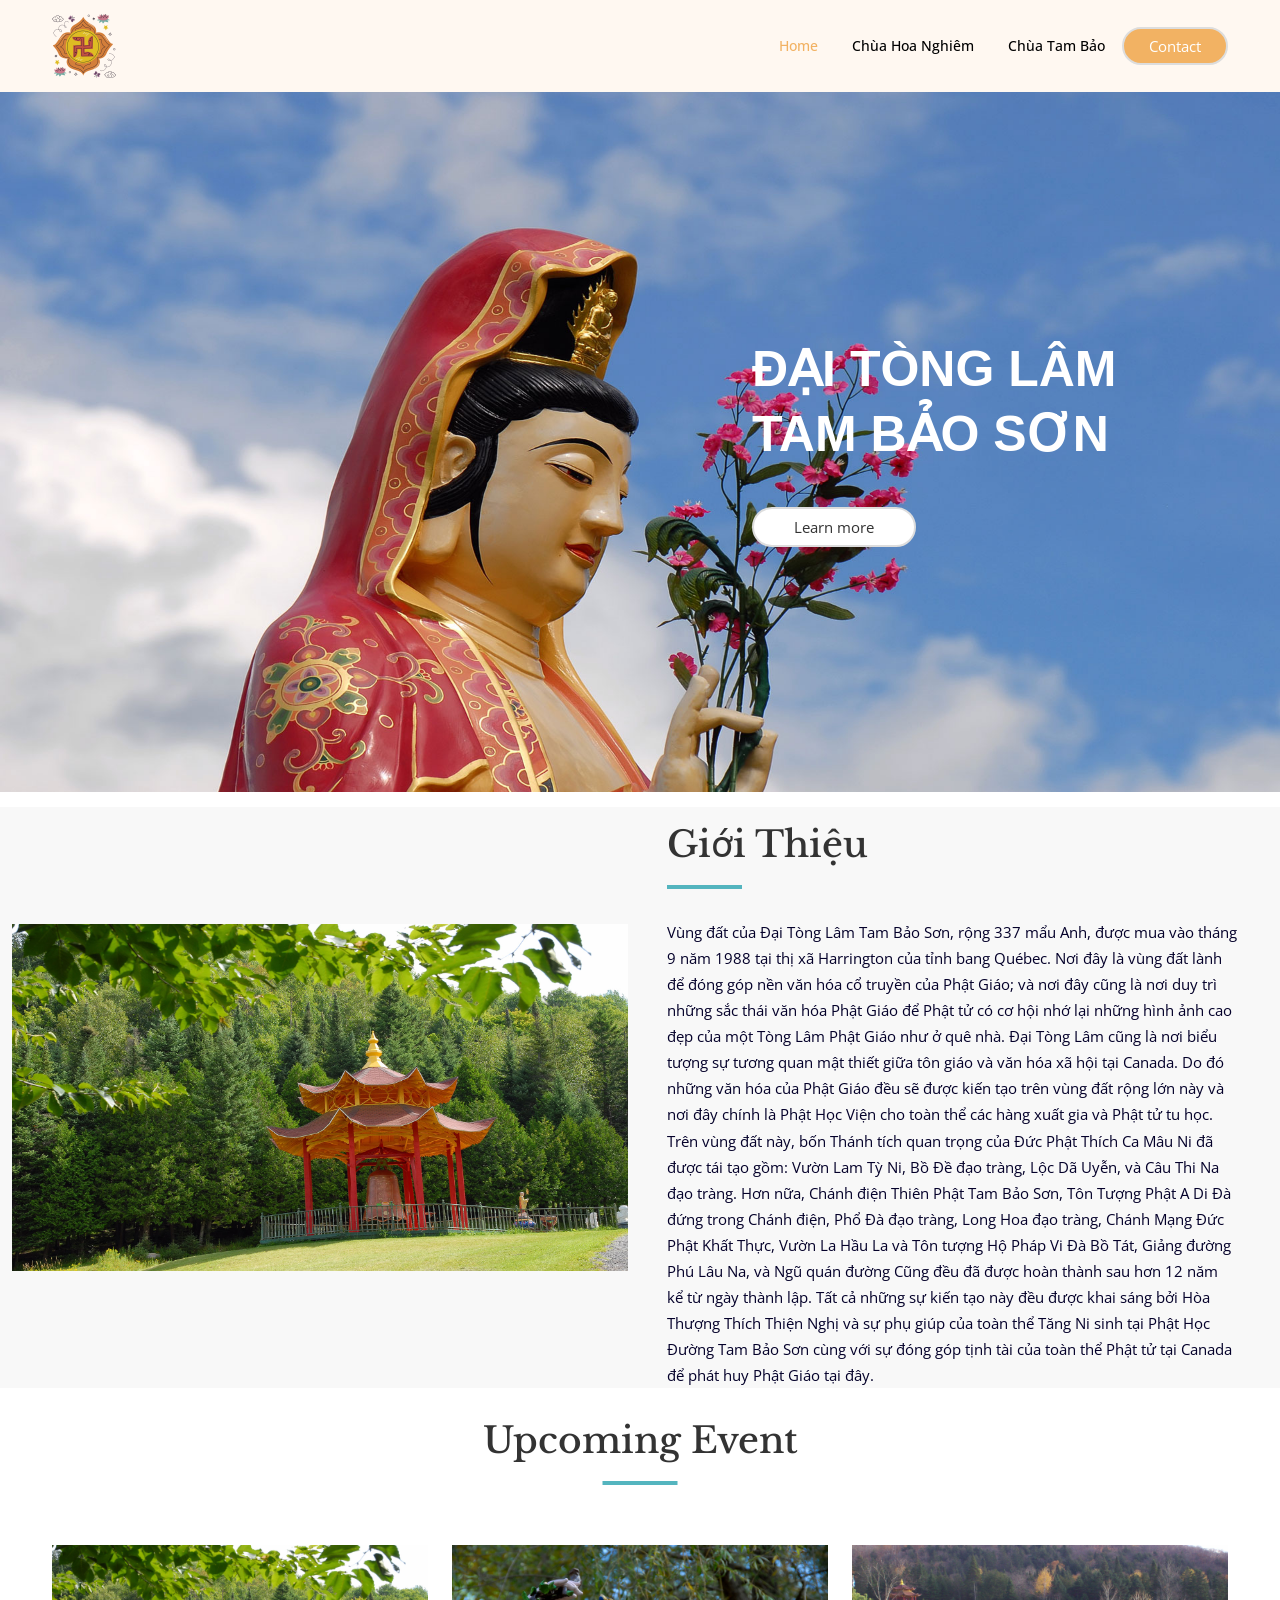
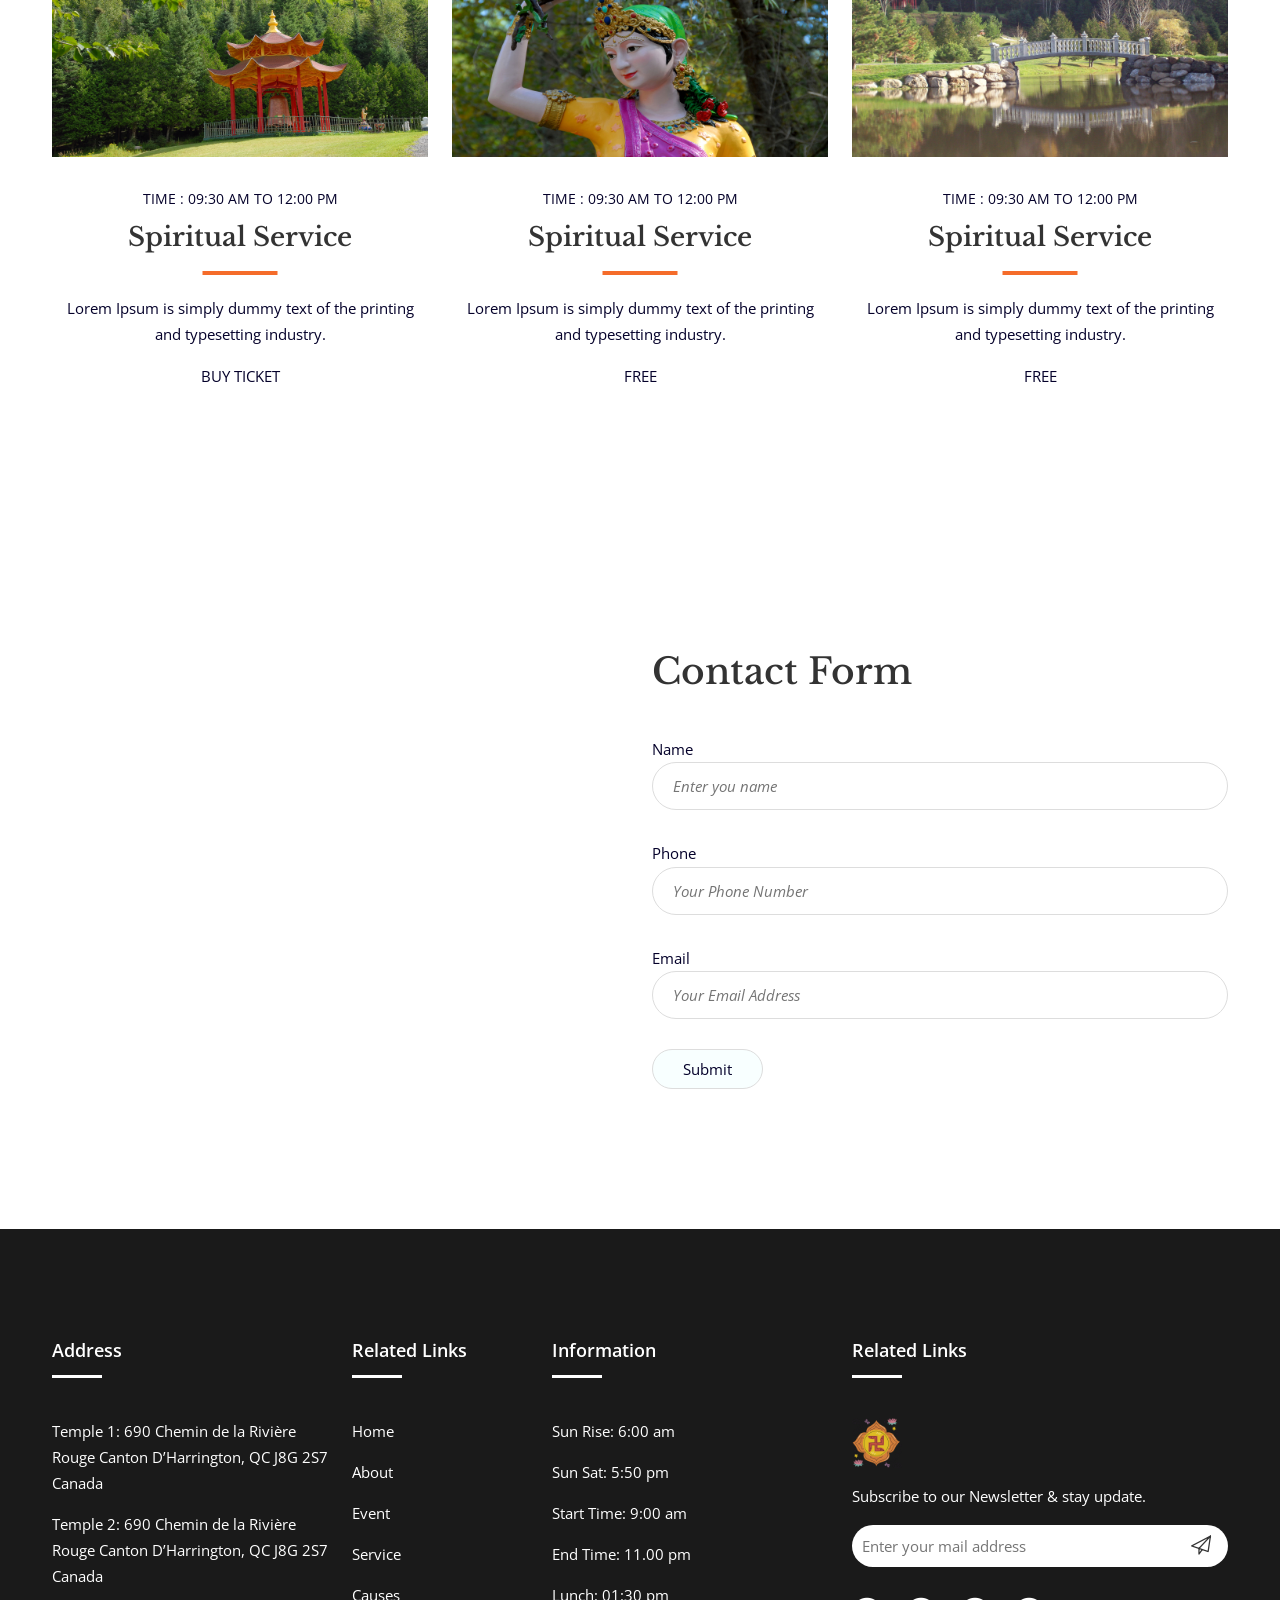
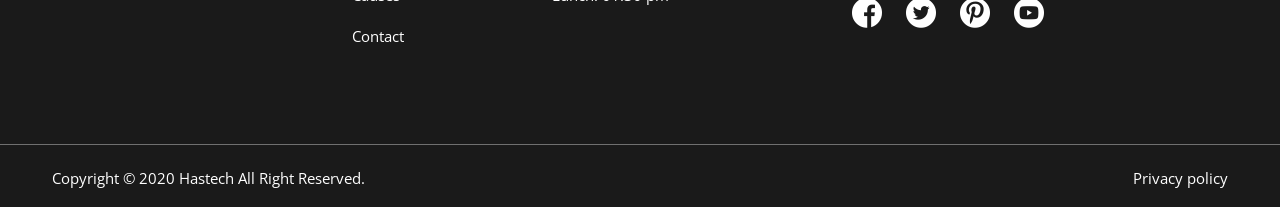
==== commit 3df8b0ee: "deploy the project" ====
--- a/stomve/index-3.html
+++ b/stomve/index-3.html
@@ -56,38 +56,18 @@
                                             </ul>
                                         </li>
                                         <li class="has-children">
-                                            <a href="about-us.html"><span>About</span></a>
+                                            <a href="#"><span>Chùa Hoa Nghiêm</span></a>
                                         </li>
                                         <li class="has-children">
-                                            <a href="events.html"><span>Event</span></a>
+                                            <a href="#"><span>Chùa Tam Bảo</span></a>
                                         </li>
-                                        <li class="has-children has-children--multilevel-submenu">
-                                            <a href="service.html"><span>Services</span></a>
-                                            <!-- <ul class="submenu">
-                                                <li><a href="it-services.html"><span>IT Services</span></a></li>
-                                            </ul> -->
-                                        </li>
-                                        <li class="has-children has-children--multilevel-submenu">
-                                            <a href="donation.html"><span>Causes</span></a>
-                                            <ul class="submenu">
-                                                <li><a href="causes.html"><span>Causes</span></a></li>
-                                                <li><a href="gallery.html"><span>Gallery</span></a></li>
-                                                <li><a href="mission-and-vision.html"><span>Mission & Vision</span></a></li>
-                                                <li><a href="causes-details.html"><span>Causes Details</span></a></li>
-                                                <li><a href="events-details.html"><span>Events Details</span></a></li>
-                                            </ul>
-                                        </li>
-                                        <li class="has-children">
-                                            <a href="contact-us.html"><span>Contact</span></a>
-                                        </li>
-
                                     </ul>
                                 </nav>
 
                             </div>
 
                             <div class="header-btn text-end d-none d-sm-block ml-lg-4">
-                                <a class="btn-circle btn-default btn" href="#">Donate</a>
+                                <a class="btn-circle btn-default btn" href="#">Contact</a>
                             </div>
 
                             <!-- mobile menu -->
@@ -134,7 +114,7 @@
                     <div class="row no-gutters align-items-center">
                         <div class="col-lg-6">
                             <div class="about-tai-image">
-                                <img src="images/bg12.2.jpg" class="img-fluid" alt="Christian Images">
+                                <img src="images/bg13.2.jpg" class="img-fluid" alt="Christian Images">
                             </div>
                         </div>
                         <div class="col-lg-6 small-mt__30 tablet-mt__30 small-mb__60 tablet-mb__60">
@@ -171,85 +151,11 @@
             </div>
             <!-- ======== Tai About Area End ========== -->
         </div>
-        <!-- ======== Classes Area Start ========== -->
-        <div class="classes-area section-space--ptb_120">
-            <div class="container">
-                <div class="row">
-                    <div class="col-lg-12">
-                        <div class="section-title-wrap text-center">
-                            <h3 class="section-title center-style">Our Spiritual Classes</h3>
-                        </div>
-                    </div>
-                </div>
-                <div class="row">
-                    <div class="col-lg-3 col-md-6 col-12">
-                        <!-- Single Spiritual Start -->
-                        <div class="single-spiritual-wrap">
-                            <div class="spitiutal-title">
-                                <h4>Standard Religious Class</h4>
-                            </div>
-                            <div class="spitital-content">
-                                <p>It is a long established fact that a reader will be distracted by the readable.</p>
-                            </div>
-                            <div class="classes-time">
-                                Time @ 09.00 am
-                            </div>
-                        </div>
-                        <!--// Single Spiritual End -->
-                    </div>
-                    <div class="col-lg-3 col-md-6 col-12">
-                        <!-- Single Spiritual Start -->
-                        <div class="single-spiritual-wrap">
-                            <div class="spitiutal-title">
-                                <h4>Standard Religious Class</h4>
-                            </div>
-                            <div class="spitital-content">
-                                <p>It is a long established fact that a reader will be distracted by the readable.</p>
-                            </div>
-                            <div class="classes-time">
-                                Time @ 09.00 am
-                            </div>
-                        </div>
-                        <!--// Single Spiritual End -->
-                    </div>
-                    <div class="col-lg-3 col-md-6 col-12">
-                        <!-- Single Spiritual Start -->
-                        <div class="single-spiritual-wrap">
-                            <div class="spitiutal-title">
-                                <h4>Standard Religious Class</h4>
-                            </div>
-                            <div class="spitital-content">
-                                <p>It is a long established fact that a reader will be distracted by the readable.</p>
-                            </div>
-                            <div class="classes-time">
-                                Time @ 09.00 am
-                            </div>
-                        </div>
-                        <!--// Single Spiritual End -->
-                    </div>
-                    <div class="col-lg-3 col-md-6 col-12">
-                        <!-- Single Spiritual Start -->
-                        <div class="single-spiritual-wrap">
-                            <div class="spitiutal-title">
-                                <h4>Standard Religious Class</h4>
-                            </div>
-                            <div class="spitital-content">
-                                <p>It is a long established fact that a reader will be distracted by the readable.</p>
-                            </div>
-                            <div class="classes-time">
-                                Time @ 09.00 am
-                            </div>
-                        </div>
-                        <!--// Single Spiritual End -->
-                    </div>
-                </div>
-            </div>
-        </div>
-        <!-- ======== Classes Area End ========== -->
+
 
 
         <!-- ======== Upcoming Event Area Start ========== -->
-        <div class="upcoming-event-area section-space--pb_120">
+        <div class="upcoming-event-area section-space--pb_120" style="margin-top: 30px">
             <div class="container">
                 <div class="row">
                     <div class="col-lg-12">
@@ -263,7 +169,7 @@
                         <!-- Single Activities Start -->
                         <div class="single-activities-wrap">
                             <a href="#" class="activities-imgaes">
-                                <img src="assets/images/activities/christian-event-01.png" class="img-fluid" alt="">
+                                <img src="images/bg13.2.jpg" class="img-fluid" alt="">
                             </a>
                             <div class="activities-content text-center">
                                 <div class="widget-metadata"><span>Time : 09:30 am to 12:00 pm</span></div>
@@ -282,7 +188,7 @@
                         <!-- Single Activities Start -->
                         <div class="single-activities-wrap">
                             <a href="#" class="activities-imgaes">
-                                <img src="assets/images/activities/christian-event-02.png" class="img-fluid" alt="">
+                                <img src="images/bg08.2.jpg" class="img-fluid" alt="">
                             </a>
                             <div class="activities-content text-center">
                                 <div class="widget-metadata"><span>Time : 09:30 am to 12:00 pm</span></div>
@@ -301,7 +207,7 @@
                         <!-- Single Activities Start -->
                         <div class="single-activities-wrap">
                             <a href="#" class="activities-imgaes">
-                                <img src="assets/images/activities/christian-event-03.png" class="img-fluid" alt="">
+                                <img src="images/bg11.2.jpg" class="img-fluid" alt="">
                             </a>
                             <div class="activities-content text-center">
                                 <div class="widget-metadata"><span>Time : 09:30 am to 12:00 pm</span></div>
@@ -381,10 +287,10 @@
                             </div>
                             <div class="footer-contents">
                                 <ul>
-                                    <li><span>Temple 1: </span> 777/ed Ipum Road Venu
-                                        Demon Ipsum. 28400</li>
-                                    <li><span>Temple 2: </span> 577/ed Ipum Road Venu
-                                        Demon Ipsum. 15400</li>
+                                    <li><span>Temple 1: </span> 690 Chemin de la Rivière Rouge
+                                        Canton D’Harrington, QC  J8G 2S7 Canada</li>
+                                    <li><span>Temple 2: </span> 690 Chemin de la Rivière Rouge
+                                        Canton D’Harrington, QC  J8G 2S7 Canada</li>
                                 </ul>
                             </div>
                         </div>
@@ -512,10 +418,11 @@
                             </ul>
                         </li>
                         <li class="has-children">
-                            <a href="about-us.html">about</a>
-                        </li>
-                        <li class="has-children">
-                            <a href="events.html">Evnets</a>
+<!--                            <a href="about-us.html">about</a>-->
+                            <a>Chùa Hoa Nghiêm</a>
+                        </li>
+                        <li class="has-children">
+                            <a>Chùa Tam Bảo</a>
                         </li>
                         <li class="has-children">
                             <a href="service.html">Services</a>
--- a/stomve/assets/css/style.min.css
+++ b/stomve/assets/css/style.min.css
@@ -1,2 +1,2 @@
-@import"https://fonts.googleapis.com/css?family=Libre+Baskerville:400,700|Open+Sans:300,400,600,700,800|Playfair+Display:400,500,600,700,800,900&display=swap";*,*::after,*::before{-webkit-box-sizing:border-box;box-sizing:border-box}html,body{height:100%}body{line-height:1.74;font-size:15px;font-style:normal;font-weight:400;visibility:visible;font-family:"Open Sans",sans-serif;color:#04002a;position:relative;background-color:#fff}.no-overflow{overflow:hidden}h1,h2,h3,h4,h5,h6{color:#333;margin-top:0;margin-bottom:0;line-height:1.3;font-family:"Libre Baskerville",serif}h1{font-size:60px}@media only screen and (min-width: 992px)and (max-width: 1199px){h1{font-size:46px}}@media only screen and (min-width: 768px)and (max-width: 991px){h1{font-size:40px}}@media only screen and (max-width: 767px){h1{font-size:34px}}h2{font-size:45px}@media only screen and (min-width: 992px)and (max-width: 1199px){h2{font-size:36px}}@media only screen and (min-width: 768px)and (max-width: 991px){h2{font-size:36px}}@media only screen and (max-width: 767px){h2{font-size:30px}}h3{font-size:36px}@media only screen and (min-width: 992px)and (max-width: 1199px){h3{font-size:30px}}@media only screen and (min-width: 768px)and (max-width: 991px){h3{font-size:28px}}@media only screen and (max-width: 767px){h3{font-size:25px}}h4{font-size:26px}@media only screen and (min-width: 992px)and (max-width: 1199px){h4{font-size:24px}}@media only screen and (min-width: 768px)and (max-width: 991px){h4{font-size:22px}}@media only screen and (max-width: 767px){h4{font-size:22px}}h5{font-size:22px}@media only screen and (max-width: 767px){h5{font-size:20px}}h6{font-size:18px}p:last-child{margin-bottom:0}a,button{color:inherit;display:inline-block;line-height:inherit;text-decoration:none;cursor:pointer}a,button,img,input,span{-webkit-transition:all .4s cubic-bezier(0.645, 0.045, 0.355, 1);-o-transition:all .4s cubic-bezier(0.645, 0.045, 0.355, 1);transition:all .4s cubic-bezier(0.645, 0.045, 0.355, 1)}*:focus{outline:none !important}a:focus{color:inherit;outline:none;text-decoration:none}.btn.focus,.btn:focus{outline:none;-webkit-box-shadow:none;box-shadow:none}a:hover{text-decoration:none;color:#f2b263}button,input[type=submit]{cursor:pointer}ul{list-style:outside none none;margin:0;padding:0}.mark,mark{padding:0 0;background-color:rgba(0,0,0,0)}.font-weight--bold{font-weight:800}.font-weight--reguler{font-weight:500}.font-weight--normal{font-weight:400}.font-weight--light{font-weight:300}.text-color-primary{color:#f2b263}.text-color-secondary{color:#d2a98e}.text-black{color:#333 !important}.bg-white{background:#fff}.bg-gray{background:#f8f8f8}.bg-gray-2{background:#f6fafe}.bg-gray-3{background:#f6f2ed}.bg-theme-default{background:#f2b263}.theme-bg-secondary{background:#d2a98e}.sub-heading{color:#6d70a6}.black-bg{background:#000}.border-radius-5{border-radius:5px}.text-green{color:#d2a98e}.bg-gradient{background:-webkit-linear-gradient(top, #FFF 0, #F5F5F5 100%)}.text-black{color:#333}.box-shadow-top{-webkit-box-shadow:0 10px 15px rgba(0,0,0,.05);box-shadow:0 10px 15px rgba(0,0,0,.05)}.border{border:1px solid #ededed !important}.border-top{border-top:1px solid #ededed !important}.border-right{border-right:1px solid #ededed !important}.border-bottom{border-bottom:1px solid #ededed !important}.border-left{border-left:1px solid #ededed !important}.border-top-dash{border-top:1px dashed #ddd !important}.border-bottom-dash{border-bottom:1px dashed #ddd !important}.border-top-thick{border-top:2px solid #ededed !important}.border-bottom-thick{border-bottom:2px solid #ededed !important}.border-top-drak{border-top:1px solid rgba(255,255,255,.2) !important}.border-bottom-drak{border-bottom:1px solid rgba(255,255,255,.2) !important}select{padding:3px 20px;height:56px;max-width:100%;width:100%;outline:none;border:1px solid #f8f8f8;border-radius:5px;background:#f8f8f8 url("../images/icons/selector-icon.png") no-repeat center right 20px;background-color:#f8f8f8;-moz-appearance:none;-webkit-appearance:none}select:focus{background:#f8f8f8 url("../images/icons/selector-icon.png") no-repeat center right 20px !important}.fixed-bg{background-size:cover;background-repeat:no-repeat;background-attachment:fixed}.section-title mark{color:#38cb89;padding:0em;background-color:rgba(0,0,0,0)}.section-sub-title{color:#ababab;font-size:14px;letter-spacing:3px;text-transform:uppercase;line-height:1.43;margin-top:-5px}.section-under-heading{font-size:18px;font-weight:500;line-height:1.4;color:#333}.section-under-heading a{color:#f2b263;border-bottom:1px solid #ccc;position:relative}.section-under-heading a::before{content:"";width:0;height:1px;bottom:-1px;position:absolute;left:auto;right:0;z-index:1;-webkit-transition:width .6s cubic-bezier(0.25, 0.8, 0.25, 1) 0s;-o-transition:width .6s cubic-bezier(0.25, 0.8, 0.25, 1) 0s;transition:width .6s cubic-bezier(0.25, 0.8, 0.25, 1) 0s;background:currentColor}.section-under-heading a:hover::before{width:100%;left:0;right:auto}.img-width{width:100%}.title-dec-text{text-align:center;max-width:760px;margin:auto}::-moz-selection{color:#fff;background-color:#f2b263}::selection{color:#fff;background-color:#f2b263}form input:focus::-webkit-input-placeholder{color:rgba(0,0,0,0)}form input:focus::-moz-placeholder{color:rgba(0,0,0,0)}form input:focus:-ms-input-placeholder{color:rgba(0,0,0,0)}form input::-webkit-input-placeholder,form textarea::-webkit-input-placeholder{-webkit-transition:all .4s cubic-bezier(0.645, 0.045, 0.355, 1);transition:all .4s cubic-bezier(0.645, 0.045, 0.355, 1)}form input::-moz-placeholder,form textarea::-moz-placeholder{-moz-transition:all .4s cubic-bezier(0.645, 0.045, 0.355, 1);transition:all .4s cubic-bezier(0.645, 0.045, 0.355, 1)}form input:-ms-input-placeholder,form textarea:-ms-input-placeholder{-ms-transition:all .4s cubic-bezier(0.645, 0.045, 0.355, 1);transition:all .4s cubic-bezier(0.645, 0.045, 0.355, 1)}form input::-ms-input-placeholder,form textarea::-ms-input-placeholder{-ms-transition:all .4s cubic-bezier(0.645, 0.045, 0.355, 1);transition:all .4s cubic-bezier(0.645, 0.045, 0.355, 1)}form input::-webkit-input-placeholder, form textarea::-webkit-input-placeholder{-webkit-transition:all .4s cubic-bezier(0.645, 0.045, 0.355, 1);-o-transition:all .4s cubic-bezier(0.645, 0.045, 0.355, 1);transition:all .4s cubic-bezier(0.645, 0.045, 0.355, 1)}form input::-moz-placeholder, form textarea::-moz-placeholder{-webkit-transition:all .4s cubic-bezier(0.645, 0.045, 0.355, 1);-o-transition:all .4s cubic-bezier(0.645, 0.045, 0.355, 1);-moz-transition:all .4s cubic-bezier(0.645, 0.045, 0.355, 1);transition:all .4s cubic-bezier(0.645, 0.045, 0.355, 1)}form input:-ms-input-placeholder, form textarea:-ms-input-placeholder{-webkit-transition:all .4s cubic-bezier(0.645, 0.045, 0.355, 1);-o-transition:all .4s cubic-bezier(0.645, 0.045, 0.355, 1);-ms-transition:all .4s cubic-bezier(0.645, 0.045, 0.355, 1);transition:all .4s cubic-bezier(0.645, 0.045, 0.355, 1)}form input::-ms-input-placeholder, form textarea::-ms-input-placeholder{-webkit-transition:all .4s cubic-bezier(0.645, 0.045, 0.355, 1);-o-transition:all .4s cubic-bezier(0.645, 0.045, 0.355, 1);-ms-transition:all .4s cubic-bezier(0.645, 0.045, 0.355, 1);transition:all .4s cubic-bezier(0.645, 0.045, 0.355, 1)}form input::placeholder,form textarea::placeholder{-webkit-transition:all .4s cubic-bezier(0.645, 0.045, 0.355, 1);-o-transition:all .4s cubic-bezier(0.645, 0.045, 0.355, 1);transition:all .4s cubic-bezier(0.645, 0.045, 0.355, 1)}input[type=text]:focus,input[type=email]:focus,input[type=url]:focus,input[type=password]:focus,input[type=search]:focus,input[type=number]:focus,input[type=tel]:focus,input[type=range]:focus,input[type=date]:focus,input[type=month]:focus,input[type=week]:focus,input[type=time]:focus,input[type=datetime]:focus,input[type=datetime-local]:focus,input[type=color]:focus,textarea:focus,select:focus,select:focus,textarea:focus{color:#f2b263;border-color:#f2b263}input[type=checkbox]{position:relative;background:0 0;border-width:0;-webkit-box-shadow:none;box-shadow:none;margin:0 10px 0 3px;cursor:pointer}.swiper-pagination{position:static;display:block;line-height:1}.swiper-pagination--vertical{position:absolute;top:50%;-webkit-transform:translateY(-50%);-ms-transform:translateY(-50%);transform:translateY(-50%);right:50px;bottom:auto;left:auto}.swiper-pagination--vertical .swiper-pagination-bullet{display:block;margin-bottom:10px;line-height:1;margin-right:0}.swiper-pagination--vertical .swiper-pagination-bullet:last-child{margin-bottom:0}.swiper-pagination .swiper-pagination-bullet{width:10px;height:10px;border:0;border-radius:0;background:rgba(0,0,0,0);opacity:1;position:relative;outline:none;margin-right:20px}.swiper-pagination .swiper-pagination-bullet:last-child{margin-right:0}.swiper-pagination .swiper-pagination-bullet:before{content:"";position:absolute;top:50%;left:50%;-webkit-transform:translate(-50%, -50%);-ms-transform:translate(-50%, -50%);transform:translate(-50%, -50%);border-radius:100%;width:8px;height:8px;background:#d8d8d8;z-index:1;-webkit-transition:all .4s cubic-bezier(0.645, 0.045, 0.355, 1);-o-transition:all .4s cubic-bezier(0.645, 0.045, 0.355, 1);transition:all .4s cubic-bezier(0.645, 0.045, 0.355, 1)}.swiper-pagination .swiper-pagination-bullet:hover:before{width:12px;height:12px;opacity:1;background:#f2b263}.swiper-pagination .swiper-pagination-bullet-active:before{width:12px;height:12px;opacity:1;background:#f2b263}.site-wrapper-reveal{background-color:#fff}.swiper-pagination.swiper-pagination-white .swiper-pagination-bullet{margin:8px}.swiper-pagination.swiper-pagination-white .swiper-pagination-bullet:hover:before{width:12px;height:12px;opacity:1;background:#fff}.swiper-pagination.swiper-pagination-white .swiper-pagination-bullet-active::before{opacity:1;background:#fff;width:16px;height:16px;-webkit-box-shadow:0 0 9px #ededed;box-shadow:0 0 9px #ededed}.swiper-nav-button{-webkit-transition:all .3s cubic-bezier(0.645, 0.045, 0.355, 1),visibility .1s linear 2s,opacity .1s linear 2s;-o-transition:all .3s cubic-bezier(0.645, 0.045, 0.355, 1),visibility .1s linear 2s,opacity .1s linear 2s;transition:all .3s cubic-bezier(0.645, 0.045, 0.355, 1),visibility .1s linear 2s,opacity .1s linear 2s;background-image:none;text-align:center;-webkit-user-select:none;-moz-user-select:none;-ms-user-select:none;user-select:none;outline:none;width:48px;height:48px;font-size:24px;color:#6d70a6;border:0;border-radius:50%;-webkit-box-shadow:0 0 5px rgba(0,0,0,.01);box-shadow:0 0 5px rgba(0,0,0,.01);opacity:0;visibility:hidden;-webkit-transform:translate(0, -50%);-ms-transform:translate(0, -50%);transform:translate(0, -50%);margin:0;top:50%}.swiper-nav-button::before{content:"";position:absolute;top:0;left:0;bottom:0;right:0;border-radius:inherit;color:#fff;background:#fff}.swiper-nav-button:hover{color:#fff}.swiper-nav-button:hover::before{color:#fff;background:#f2b263}.swiper-container{-webkit-transition:all .3s cubic-bezier(0.645, 0.045, 0.355, 1);-o-transition:all .3s cubic-bezier(0.645, 0.045, 0.355, 1);transition:all .3s cubic-bezier(0.645, 0.045, 0.355, 1)}.swiper-container:hover .swiper-nav-button{opacity:1;visibility:visible}.swiper-nav-button i{position:absolute;top:50%;left:50%;-webkit-transform:translate(-50%, -50%);-ms-transform:translate(-50%, -50%);transform:translate(-50%, -50%)}.swiper-nav-button i::before{-moz-osx-font-smoothing:grayscale;-webkit-font-smoothing:antialiased;display:inline-block;font-style:normal;font-variant:normal;text-rendering:auto;line-height:1;font-weight:300;content:""}.swiper-nav-prev i::before{content:""}.swiper-button-next i::before{content:""}.swiper-wrapper{-webkit-transition-timing-function:linear !important;-o-transition-timing-function:linear !important;transition-timing-function:linear !important}.single-element-wrap ul li{margin-bottom:15px}.single-element-wrap ul li:last-child{margin-bottom:0}.breadcrumb-area{background-repeat:no-repeat;background-position:center center;border-bottom-width:0px;padding-top:136px;padding-bottom:131px;background-size:cover;background-image:url(../images/bg/breadcrumb-01.png)}@media only screen and (max-width: 767px),only screen and (min-width: 768px)and (max-width: 991px),only screen and (min-width: 992px)and (max-width: 1199px){.breadcrumb-area{padding-top:80px;padding-bottom:80px}}.breadcrumb-area--bg-two{background-image:url(../images/bg/breadcrumb-03.png)}.bg-overlay-black-4{position:relative}.bg-overlay-black-4::before{position:absolute;left:0;top:0;height:100%;width:100%;background:rgba(0,0,0,.4);content:"";border-radius:5px}.breadcrumb-item+.breadcrumb-item::before{display:inline-block;padding-right:.5rem;color:#fff;content:"/"}.breadcrumb-list{margin-top:15px}.breadcrumb-list li{display:inline-block;font-size:14px;font-weight:500;letter-spacing:2px;line-height:1.58;text-transform:uppercase;color:#fff}.breadcrumb-list li a{position:relative}.breadcrumb-list li a::after{content:"";width:0;height:1px;bottom:0;position:absolute;left:auto;right:0;z-index:-1;-webkit-transition:width .6s cubic-bezier(0.25, 0.8, 0.25, 1) 0s;-o-transition:width .6s cubic-bezier(0.25, 0.8, 0.25, 1) 0s;transition:width .6s cubic-bezier(0.25, 0.8, 0.25, 1) 0s;background:currentColor}.breadcrumb-list li a:hover::after{width:100%;left:0;right:auto;z-index:0}.breadcrumb-list li.active{color:#fff}.breadcrumb-area--bg-two{background-repeat:no-repeat;background-position:center center;border-bottom-width:0px;padding-top:136px;padding-bottom:131px;background-size:cover}@media only screen and (max-width: 767px),only screen and (min-width: 768px)and (max-width: 991px),only screen and (min-width: 992px)and (max-width: 1199px){.breadcrumb-area--bg-two{padding-top:80px;padding-bottom:80px;background-image:url(../images/bg/breadcrumb-03.png)}}.breadcrumb-area-mission{background-repeat:no-repeat;background-position:center center;border-bottom-width:0px;padding-top:450px;padding-bottom:60px;background-size:cover;background-image:url(../images/bg/breadcrumb-02.png)}@media only screen and (max-width: 767px),only screen and (min-width: 768px)and (max-width: 991px),only screen and (min-width: 992px)and (max-width: 1199px){.breadcrumb-area-mission{padding-top:80px;padding-bottom:80px}}.page-pagination li{display:inline-block}.page-pagination li a{font-weight:500;padding:0 10px;display:block;text-align:center;line-height:41px;min-width:41px;height:41px;text-transform:uppercase;color:#ababab;letter-spacing:2px;border-radius:5px}.page-pagination li a.current{background:#f6f5f9;color:#f2b263}.page-pagination li a:hover{color:#f2b263}.preloader-active{position:fixed;top:0;left:0;overflow:hidden;height:100vh;width:100vw;z-index:99999}.preloader-active .preloader-area-wrap{background-color:#fff;position:absolute;left:0;display:block;top:0;height:100%;width:100%;z-index:999999}.preloader-active .preloader-area-wrap .spinner div{background-color:#f2b263;border-radius:50%;width:20px;height:20px;margin-right:15px;-webkit-animation:sk-bouncedelay 1.4s infinite ease-in-out both;animation:sk-bouncedelay 1.4s infinite ease-in-out both}.preloader-active .preloader-area-wrap .spinner div.bounce1{-webkit-animation-delay:-0.32s;animation-delay:-0.32s}.preloader-active .preloader-area-wrap .spinner div.bounce2{-webkit-animation-delay:-0.16s;animation-delay:-0.16s}@-webkit-keyframes sk-bouncedelay{0%,80%,100%{-webkit-transform:scale(0);transform:scale(0)}40%{-webkit-transform:scale(1);transform:scale(1)}}@keyframes sk-bouncedelay{0%,80%,100%{-webkit-transform:scale(0);transform:scale(0)}40%{-webkit-transform:scale(1);transform:scale(1)}}.preloader-area-wrap{display:none}.open_tm_preloader{position:fixed;background-color:rgba(0,0,0,0);z-index:9999;height:100%;width:100%;-webkit-transition:.2s all ease;-o-transition:.2s all ease;transition:.2s all ease;-webkit-transition-delay:.5s;-o-transition-delay:.5s;transition-delay:.5s}.open_tm_preloader.loaded{opacity:0;visibility:hidden}.open_tm_preloader.loaded:before,.open_tm_preloader.loaded:after{width:0%}.open_tm_preloader:before,.open_tm_preloader:after{content:"";position:absolute;height:100%;width:50%;background-color:#fff;-webkit-transition:all .5s ease-in-out;-o-transition:all .5s ease-in-out;transition:all .5s ease-in-out}.open_tm_preloader:before{top:0;left:0}.open_tm_preloader:after{bottom:0;right:0}.scroll-top{position:fixed;right:30px;bottom:-60px;z-index:999;-webkit-box-shadow:0 30px 50px rgba(0,0,0,.03);box-shadow:0 30px 50px rgba(0,0,0,.03);display:block;padding:0;width:60px;height:60px;border-radius:50%;text-align:center;font-size:25px;line-height:60px;cursor:pointer;opacity:0;visibility:hidden;background-color:#f2b263;background-size:200% auto;background-position:left center;color:#fff;-webkit-transition:all .5s cubic-bezier(0.645, 0.045, 0.355, 1);-o-transition:all .5s cubic-bezier(0.645, 0.045, 0.355, 1);transition:all .5s cubic-bezier(0.645, 0.045, 0.355, 1);overflow:hidden}@media only screen and (max-width: 479px){.scroll-top{width:50px;height:50px;line-height:50px;font-size:20px}}.scroll-top.show{visibility:visible;opacity:1;bottom:60px}.scroll-top i{position:absolute;top:50%;left:50%;color:#fff;-webkit-transition:all .4s cubic-bezier(0.645, 0.045, 0.355, 1);-o-transition:all .4s cubic-bezier(0.645, 0.045, 0.355, 1);transition:all .4s cubic-bezier(0.645, 0.045, 0.355, 1)}.scroll-top .arrow-top{-webkit-transform:translate(-50%, -50%);-ms-transform:translate(-50%, -50%);transform:translate(-50%, -50%)}.scroll-top .arrow-bottom{-webkit-transform:translate(-50%, 80px);-ms-transform:translate(-50%, 80px);transform:translate(-50%, 80px)}.scroll-top:hover{background-position:right center}.scroll-top:hover .arrow-top{-webkit-transform:translate(-50%, -80px);-ms-transform:translate(-50%, -80px);transform:translate(-50%, -80px)}.scroll-top:hover .arrow-bottom{-webkit-transform:translate(-50%, -50%);-ms-transform:translate(-50%, -50%);transform:translate(-50%, -50%)}.section-title{margin-bottom:30px;padding-bottom:20px;position:relative;display:inline-block}.section-title::after{position:absolute;bottom:0;content:"";height:4px;width:75px;background:#54b5bf}.section-title.center-style::after{left:50%;-webkit-transform:translateX(-50%);-ms-transform:translateX(-50%);transform:translateX(-50%)}.section-title.left-style::after{left:0%;-webkit-transform:translateX(0%);-ms-transform:translateX(0%);transform:translateX(0%)}.section-title-muslim{margin-bottom:30px;position:relative}.section-title-muslim::after{content:url("../images/icons/muslim-title.png")}.section-title--two{margin-bottom:30px;padding-bottom:20px;position:relative;display:inline-block}.section-title--two::after{position:absolute;bottom:0;content:"";height:4px;width:75px;background:#e5e5e5}.section-title--two.center-style::after{left:50%;-webkit-transform:translateX(-50%);-ms-transform:translateX(-50%);transform:translateX(-50%)}.section-title--two.left-style::after{left:0%;-webkit-transform:translateX(0%);-ms-transform:translateX(0%);transform:translateX(0%)}.section-space--ptb_120{padding-top:120px;padding-bottom:120px}@media only screen and (min-width: 768px)and (max-width: 991px){.section-space--ptb_120{padding-top:80px;padding-bottom:80px}}@media only screen and (max-width: 767px){.section-space--ptb_120{padding-top:60px;padding-bottom:60px}}.section-space--pt_120{padding-top:120px}@media only screen and (min-width: 768px)and (max-width: 991px){.section-space--pt_120{padding-top:80px}}@media only screen and (max-width: 767px){.section-space--pt_120{padding-top:60px}}.section-space--pb_120{padding-bottom:120px}@media only screen and (min-width: 768px)and (max-width: 991px){.section-space--pb_120{padding-bottom:80px}}@media only screen and (max-width: 767px){.section-space--pb_120{padding-bottom:60px}}.section-space--ptb_100{padding-top:100px;padding-bottom:100px}@media only screen and (min-width: 768px)and (max-width: 991px){.section-space--ptb_100{padding-top:80px;padding-bottom:80px}}@media only screen and (max-width: 767px){.section-space--ptb_100{padding-top:60px;padding-bottom:60px}}.section-space--pt_100{padding-top:100px}@media only screen and (min-width: 768px)and (max-width: 991px){.section-space--pt_100{padding-top:80px}}@media only screen and (max-width: 767px){.section-space--pt_100{padding-top:60px}}.section-space--pb_100{padding-bottom:100px}@media only screen and (min-width: 768px)and (max-width: 991px){.section-space--pb_100{padding-bottom:80px}}@media only screen and (max-width: 767px){.section-space--pb_100{padding-bottom:60px}}.section-space--ptb_90{padding-top:90px;padding-bottom:90px}@media only screen and (min-width: 768px)and (max-width: 991px){.section-space--ptb_90{padding-top:60px;padding-bottom:60px}}@media only screen and (max-width: 767px){.section-space--ptb_90{padding-top:40px;padding-bottom:40px}}.section-space--pt_90{padding-top:90px}@media only screen and (min-width: 768px)and (max-width: 991px){.section-space--pt_90{padding-top:60px}}@media only screen and (max-width: 767px){.section-space--pt_90{padding-top:40px}}.section-space--pb_90{padding-bottom:90px}@media only screen and (min-width: 768px)and (max-width: 991px){.section-space--pb_90{padding-bottom:60px}}@media only screen and (max-width: 767px){.section-space--pb_90{padding-bottom:40px}}.section-space--ptb_80{padding-top:80px;padding-bottom:80px}@media only screen and (min-width: 768px)and (max-width: 991px){.section-space--ptb_80{padding-top:60px;padding-bottom:60px}}@media only screen and (max-width: 767px){.section-space--ptb_80{padding-top:40px;padding-bottom:40px}}.section-space--pt_80{padding-top:80px}@media only screen and (min-width: 768px)and (max-width: 991px){.section-space--pt_80{padding-top:60px}}@media only screen and (max-width: 767px){.section-space--pt_80{padding-top:40px}}.section-space--pb_80{padding-bottom:90px}@media only screen and (min-width: 768px)and (max-width: 991px){.section-space--pb_80{padding-bottom:60px}}@media only screen and (max-width: 767px){.section-space--pb_80{padding-bottom:40px}}.section-space--ptb_70{padding-top:70px;padding-bottom:70px}@media only screen and (min-width: 768px)and (max-width: 991px){.section-space--ptb_70{padding-top:40px;padding-bottom:40px}}@media only screen and (max-width: 767px){.section-space--ptb_70{padding-top:30px;padding-bottom:30px}}.section-space--pt_70{padding-top:70px}@media only screen and (min-width: 768px)and (max-width: 991px){.section-space--pt_70{padding-top:40px}}@media only screen and (max-width: 767px){.section-space--pt_70{padding-top:30px}}.section-space--pb_70{padding-bottom:70px}@media only screen and (min-width: 768px)and (max-width: 991px){.section-space--pb_70{padding-bottom:40px}}@media only screen and (max-width: 767px){.section-space--pb_70{padding-bottom:30px}}.section-space--ptb_60{padding-top:60px;padding-bottom:60px}@media only screen and (min-width: 768px)and (max-width: 991px){.section-space--ptb_60{padding-top:60px;padding-bottom:60px}}@media only screen and (max-width: 767px){.section-space--ptb_60{padding-top:60px;padding-bottom:60px}}.section-space--pt_60{padding-top:60px}@media only screen and (min-width: 768px)and (max-width: 991px){.section-space--pt_60{padding-top:60px}}@media only screen and (max-width: 767px){.section-space--pt_60{padding-top:60px}}.section-space--pb_60{padding-bottom:60px}@media only screen and (min-width: 768px)and (max-width: 991px){.section-space--pb_60{padding-bottom:60px}}@media only screen and (max-width: 767px){.section-space--pb_60{padding-bottom:60px}}.section-space--pt_40{padding-top:40px}@media only screen and (min-width: 768px)and (max-width: 991px){.section-space--pt_40{padding-top:30px}}@media only screen and (max-width: 767px){.section-space--pt_40{padding-top:30px}}.section-space--pb_40{padding-bottom:40px}@media only screen and (min-width: 768px)and (max-width: 991px){.section-space--pb_40{padding-bottom:30px}}@media only screen and (max-width: 767px){.section-space--pb_40{padding-bottom:30px}}.section-space--ptb_30{padding-top:30px;padding-bottom:30px}.section-space--pt_30{padding-top:30px}.section-space--pb_30{padding-bottom:30px}.section-space--mt_15{margin-top:15px}.section-space--mt_20{margin-top:20px}.section-space--mt_30{margin-top:30px}.section-space--mt_40{margin-top:40px}.section-space--mt_50{margin-top:50px}@media only screen and (min-width: 768px)and (max-width: 991px){.section-space--mt_50{margin-top:40px}}@media only screen and (max-width: 767px){.section-space--mt_50{margin-top:30px}}.section-space--mt_60{margin-top:60px}@media only screen and (min-width: 768px)and (max-width: 991px){.section-space--mt_60{margin-top:50px}}@media only screen and (max-width: 767px){.section-space--mt_60{margin-top:30px}}.section-space--mt_70{margin-top:70px}@media only screen and (min-width: 768px)and (max-width: 991px){.section-space--mt_70{margin-top:50px}}@media only screen and (max-width: 767px){.section-space--mt_70{margin-top:30px}}.section-space--mt_80{margin-top:80px}@media only screen and (min-width: 768px)and (max-width: 991px){.section-space--mt_80{margin-top:50px}}@media only screen and (max-width: 767px){.section-space--mt_80{margin-top:30px}}.section-space--mt_100{margin-top:100px}@media only screen and (min-width: 768px)and (max-width: 991px){.section-space--mt_100{margin-top:80px}}@media only screen and (max-width: 767px){.section-space--mt_100{margin-top:60px}}.section-space--mt_120{margin-top:120px}@media only screen and (min-width: 768px)and (max-width: 991px){.section-space--mt_120{margin-top:80px}}@media only screen and (max-width: 767px){.section-space--mt_120{margin-top:60px}}.section-space--mb_15{margin-bottom:15px}.section-space--mb_20{margin-bottom:20px}.section-space--mb_30{margin-bottom:30px}.section-space--mb_40{margin-bottom:40px}@media only screen and (max-width: 767px){.section-space--mb_40{margin-bottom:30px}}.section-space--mb_50{margin-bottom:50px}@media only screen and (min-width: 768px)and (max-width: 991px){.section-space--mb_50{margin-bottom:40px}}@media only screen and (max-width: 767px){.section-space--mb_50{margin-bottom:30px}}.section-space--mb_60{margin-bottom:60px}@media only screen and (min-width: 768px)and (max-width: 991px){.section-space--mb_60{margin-bottom:50px}}@media only screen and (max-width: 767px){.section-space--mb_60{margin-bottom:30px}}.section-space--mb_100{margin-bottom:100px}@media only screen and (min-width: 768px)and (max-width: 991px){.section-space--mb_100{margin-bottom:80px}}@media only screen and (max-width: 767px){.section-space--mb_100{margin-bottom:60px}}.section-space--mb_120{margin-bottom:120px}@media only screen and (min-width: 768px)and (max-width: 991px){.section-space--mb_120{margin-bottom:80px}}@media only screen and (max-width: 767px){.section-space--mb_120{margin-bottom:60px}}.mb-10{margin-bottom:10px}.mb-15{margin-bottom:15px}.mb-20{margin-bottom:20px}.mb-25{margin-bottom:25px}.mb-30{margin-bottom:30px}.mb-40{margin-bottom:40px}.mt-10{margin-top:10px}.mt-15{margin-top:15px}.mt-20{margin-top:20px}.mt-25{margin-top:25px}.mt-30{margin-top:30px}.mt-40{margin-top:40px}@media only screen and (max-width: 767px){.small-mt__0{margin-top:0px}.small-mt__10{margin-top:10px}.small-mt__20{margin-top:20px}.small-mt__30{margin-top:30px}.small-mt__40{margin-top:40px}.small-mt__50{margin-top:50px}.small-mt__60{margin-top:60px}.small-mb__30{margin-bottom:30px}.small-mb__40{margin-bottom:40px}.small-mb__50{margin-bottom:50px}.small-mb__60{margin-bottom:60px}}@media only screen and (min-width: 768px)and (max-width: 991px){.tablet-mt__0{margin-top:0px}.tablet-mt__30{margin-top:30px}.tablet-mt__40{margin-top:40px}.tablet-mt__50{margin-top:50px}.tablet-mt__60{margin-top:60px}.tablet-mb__30{margin-bottom:30px}.tablet-mb__40{margin-bottom:40px}.tablet-mb__50{margin-bottom:50px}.tablet-mb__60{margin-bottom:60px}}@media(min-width: 1600px){.container-fluid--cp-150{padding:0 150px !important}}@media(min-width: 1600px)and (max-width: 1664px){.container-fluid--cp-150{padding:0 110px !important}}@media(min-width: 1200px){.container-fluid--cp-150{padding:0 50px}}@media(min-width: 1700px){.container-fluid--cp-140{padding:0 140px !important}}@media(min-width: 1700px)and (max-width: 1663px){.container-fluid--cp-140{padding:0 100px !important}}@media(min-width: 1600px)and (max-width: 1664px){.container-fluid--cp-140{padding:0 30px !important}}@media(min-width: 1200px){.container-fluid--cp-140{padding:0 30px}}@media(min-width: 1600px){.container-fluid--cp-120{padding:0 120px !important}}@media(min-width: 1600px)and (max-width: 1664px){.container-fluid--cp-120{padding:0 110px !important}}@media(min-width: 1200px){.container-fluid--cp-120{padding:0 50px}}@media(min-width: 1600px){.container-fluid--cp-100{padding:0 100px !important}}@media(min-width: 1600px)and (max-width: 1664px){.container-fluid--cp-100{padding:0 80px !important}}@media(min-width: 1200px){.container-fluid--cp-100{padding:0 50px}}@media(min-width: 1600px){.container-fluid--cp-80{padding:0 80px !important}}@media(min-width: 1600px)and (max-width: 1664px){.container-fluid--cp-80{padding:0 30px !important}}@media(min-width: 1200px){.container-fluid--cp-80{padding:0 30px}}.container-fluid--cp-60{padding:0 60px}@media only screen and (max-width: 767px){.container-fluid--cp-60{padding:0 15px}}.container-fluid--cp-30{padding:0 30px}@media only screen and (max-width: 767px){.container-fluid--cp-30{padding:0 15px}}@media(min-width: 1200px){.page-content-double-sidebar .container{max-width:1600px}}@media(max-width: 1919px){.container-fluid--cp-60{padding:0 30px}.container-fluid--cp-80{padding:0 40px}}@media only screen and (max-width: 1919px)and (max-width: 767px){.container-fluid--cp-80{padding:0 30px}}@media only screen and (max-width: 1919px)and (max-width: 575px){.container-fluid--cp-80{padding:0 15px}}@media(min-width: 1200px){.container{max-width:1200px}}.container_fl{padding-left:15px;padding-right:15px}.col-06__left{width:600px;max-width:100%;float:right;padding-left:15px;padding-right:15px}@media only screen and (min-width: 768px)and (max-width: 991px),only screen and (max-width: 767px){.col-06__left{float:none;margin-left:auto;margin-right:auto;margin-bottom:40px}}.col-06__right{width:600px;max-width:100%;float:left;padding-left:15px;padding-right:15px}@media only screen and (min-width: 768px)and (max-width: 991px),only screen and (max-width: 767px){.col-06__right{float:none;margin-left:auto;margin-right:auto}}.row--35{margin-left:-35px;margin-right:-35px}@media only screen and (min-width: 992px)and (max-width: 1199px){.row--35{margin-left:-15px;margin-right:-15px}}@media only screen and (min-width: 768px)and (max-width: 991px){.row--35{margin-left:-15px;margin-right:-15px}}@media only screen and (max-width: 767px){.row--35{margin-left:-15px !important;margin-right:-15px !important}}.row--35>[class*=col],.row--35>[class*=col-]{padding-left:35px;padding-right:35px}@media only screen and (min-width: 992px)and (max-width: 1199px){.row--35>[class*=col],.row--35>[class*=col-]{padding-left:15px;padding-right:15px}}@media only screen and (min-width: 768px)and (max-width: 991px){.row--35>[class*=col],.row--35>[class*=col-]{padding-left:15px !important;padding-right:15px !important}}@media only screen and (max-width: 767px){.row--35>[class*=col],.row--35>[class*=col-]{padding-left:15px !important;padding-right:15px !important}}.row--30{margin-left:-30px;margin-right:-30px}@media only screen and (min-width: 992px)and (max-width: 1199px){.row--30{margin-left:-15px;margin-right:-15px}}@media only screen and (min-width: 768px)and (max-width: 991px){.row--30{margin-left:-15px;margin-right:-15px}}@media only screen and (max-width: 767px){.row--30{margin-left:-15px !important;margin-right:-15px !important}}.row--30>[class*=col],.row--30>[class*=col-]{padding-left:30px;padding-right:30px}@media only screen and (min-width: 992px)and (max-width: 1199px){.row--30>[class*=col],.row--30>[class*=col-]{padding-left:15px;padding-right:15px}}@media only screen and (min-width: 768px)and (max-width: 991px){.row--30>[class*=col],.row--30>[class*=col-]{padding-left:15px !important;padding-right:15px !important}}@media only screen and (max-width: 767px){.row--30>[class*=col],.row--30>[class*=col-]{padding-left:15px !important;padding-right:15px !important}}.header-sticky.is-sticky{position:fixed;top:0;left:0;width:100%;-webkit-animation:.95s ease-in-out 0s normal none 1 running fadeInDown;animation:.95s ease-in-out 0s normal none 1 running fadeInDown;z-index:999;-webkit-transition:all .4s cubic-bezier(0.645, 0.045, 0.355, 1);-o-transition:all .4s cubic-bezier(0.645, 0.045, 0.355, 1);transition:all .4s cubic-bezier(0.645, 0.045, 0.355, 1);-webkit-box-shadow:0 8px 20px 0 rgba(0,0,0,.1);box-shadow:0 8px 20px 0 rgba(0,0,0,.1);background:#fff8f1}.header-right{-webkit-box-flex:1;-webkit-flex-grow:1;-ms-flex-positive:1;flex-grow:1;-webkit-align-self:stretch;-ms-flex-item-align:stretch;align-self:stretch;-webkit-box-align:center;-webkit-align-items:center;-ms-flex-align:center;align-items:center;display:-webkit-box;display:-webkit-flex;display:-ms-flexbox;display:flex;-webkit-box-pack:end;-webkit-justify-content:flex-end;-ms-flex-pack:end;justify-content:flex-end}.header__logo{-webkit-flex-basis:20%;-ms-flex-preferred-size:20%;flex-basis:20%}.header__logo{-ms-flex-preferred-size:20%;-webkit-flex-basis:20%;flex-basis:20%;padding:14px 0;display:-webkit-box;display:-ms-flexbox;display:-webkit-flex;display:flex;-webkit-box-align:center;-ms-flex-align:center;-webkit-align-items:center;align-items:center;-ms-flex-negative:0;-webkit-flex-shrink:0;flex-shrink:0}.header-area{background:#fff8f1}.header-btn .btn-default{background:#f2b263;color:#fff;border-radius:25px;padding:6px 25px;border:2px solid #ddd;font-size:15px}.header-btn .btn-default:hover{background-color:#333;color:#fff;border:2px solid #333}.navigation-menu>ul{display:-webkit-box;display:-webkit-flex;display:-ms-flexbox;display:flex}.navigation-menu>ul>li{margin:0 24px}@media only screen and (min-width: 1500px)and (max-width: 1599px){.navigation-menu>ul>li{margin:0 22px}}@media only screen and (min-width: 1200px)and (max-width: 1499px){.navigation-menu>ul>li{margin:0 15px}}@media only screen and (min-width: 992px)and (max-width: 1199px){.navigation-menu>ul>li{margin:0 15px}}.navigation-menu>ul>li>a{display:block;color:#000;padding:25px 2px;position:relative;font-size:14px;font-weight:500;line-height:1.18}.navigation-menu>ul>li.has-children>a{position:relative}.navigation-menu>ul>li.has-children--multilevel-submenu{position:relative}.navigation-menu>ul>li.has-children:hover .megamenu{-webkit-transform:translateY(0);-ms-transform:translateY(0);transform:translateY(0);visibility:visible;opacity:1}.navigation-menu>ul>li.has-children:hover .megamenu--home-variation__item{visibility:visible;opacity:1;-webkit-transform:translateY(0);-ms-transform:translateY(0);transform:translateY(0)}.navigation-menu>ul>li.has-children:hover>.submenu{-webkit-transform:translateY(0);-ms-transform:translateY(0);transform:translateY(0);visibility:visible;opacity:1}.navigation-menu>ul>li:hover>a:after,.navigation-menu>ul>li.active>a:after{color:#f2b263}.navigation-menu>ul>li:hover>a span,.navigation-menu>ul>li.active>a span{color:#f2b263}.submenu{position:absolute;top:100%;left:0;-webkit-box-shadow:0 2px 29px rgba(0,0,0,.05);box-shadow:0 2px 29px rgba(0,0,0,.05);border-bottom:3px solid #f2b263;background-color:#fff;-webkit-transform:translateY(50px);-ms-transform:translateY(50px);transform:translateY(50px);-webkit-transition:all .4s cubic-bezier(0.645, 0.045, 0.355, 1);-o-transition:all .4s cubic-bezier(0.645, 0.045, 0.355, 1);transition:all .4s cubic-bezier(0.645, 0.045, 0.355, 1);-webkit-transition-delay:.2s;-o-transition-delay:.2s;transition-delay:.2s;-webkit-transition-duration:.4s;-o-transition-duration:.4s;transition-duration:.4s;visibility:hidden;opacity:0;min-width:240px;padding:20px 0;z-index:9}.submenu>li{position:relative}.submenu>li>a{display:block;padding:5px 30px;color:#ababab;font-weight:400;-webkit-transition:0s;-o-transition:0s;transition:0s}.submenu>li>a>span{position:relative}.submenu>li>a>span:after{content:"";width:0;height:1px;bottom:0;position:absolute;left:auto;right:0;z-index:-1;background-color:#f2b263;-webkit-transition:.3s;-o-transition:.3s;transition:.3s}.submenu>li>a:hover{color:#f2b263}.submenu>li>a:hover>span:after{width:100%;left:0;right:auto}.submenu>li:hover>.submenu{-webkit-transform:translateY(0);-ms-transform:translateY(0);transform:translateY(0);visibility:visible;opacity:1;z-index:9}.submenu>li.active>a{color:#f2b263}.submenu>li.has-children>a{position:relative;-webkit-transition:all .4s cubic-bezier(0.645, 0.045, 0.355, 1);-o-transition:all .4s cubic-bezier(0.645, 0.045, 0.355, 1);transition:all .4s cubic-bezier(0.645, 0.045, 0.355, 1)}.submenu>li.has-children>a:after{position:absolute;right:20px;top:50%;-webkit-transform:translateY(-50%);-ms-transform:translateY(-50%);transform:translateY(-50%);content:"";font-size:14px;vertical-align:middle;color:#ababab}.submenu>li.has-children>a:hover:after{color:#f2b263}.submenu>li.has-children.active>a{color:#f2b263}.submenu .submenu{top:0px;left:100%;right:auto}.submenu .submenu.left{right:100%;left:auto}.submenu .submenu .submenu{top:0;left:100%;right:auto}.submenu .submenu .submenu.left{right:100%;left:auto}.submenu .submenu .submenu .submenu{top:0;left:100%;right:auto}.submenu .submenu .submenu .submenu.left{right:100%;left:auto}.submenu .submenu .submenu .submenu .submenu{top:0;left:100%;right:auto}.submenu .submenu .submenu .submenu .submenu.left{right:100%;left:auto}.megamenu{position:absolute;top:100%;left:0;-webkit-box-shadow:0 2px 29px rgba(0,0,0,.05);box-shadow:0 2px 29px rgba(0,0,0,.05);border-bottom:3px solid #f2b263;background-color:#fff;-webkit-transform:translateY(50px);-ms-transform:translateY(50px);transform:translateY(50px);-webkit-transition:all .4s cubic-bezier(0.645, 0.045, 0.355, 1);-o-transition:all .4s cubic-bezier(0.645, 0.045, 0.355, 1);transition:all .4s cubic-bezier(0.645, 0.045, 0.355, 1);-webkit-transition-delay:.2s;-o-transition-delay:.2s;transition-delay:.2s;-webkit-transition-duration:.4s;-o-transition-duration:.4s;transition-duration:.4s;visibility:hidden;opacity:0;z-index:9}.megamenu--mega{min-width:980px;width:100%;padding:35px 20px 30px;display:-webkit-box;display:-webkit-flex;display:-ms-flexbox;display:flex;-webkit-justify-content:space-around;-ms-flex-pack:distribute;justify-content:space-around}@media only screen and (min-width: 1200px)and (max-width: 1499px){.megamenu--mega{padding-left:50px;padding-right:50px}}@media only screen and (min-width: 1200px)and (max-width: 1499px){.megamenu--mega{min-width:700px}}.megamenu--mega>li{-webkit-flex-basis:22%;-ms-flex-preferred-size:22%;flex-basis:22%;padding-left:15px;padding-right:15px}.megamenu--mega>li .page-list-title{font-size:14px;margin-bottom:20px;color:#333}.megamenu--mega>li>ul>li>a{padding:10px 0;color:#ababab;line-height:1.2;-webkit-transition:.1s;-o-transition:.1s;transition:.1s}.megamenu--mega>li>ul>li>a:hover{color:#f2b263}.megamenu--mega>li>ul>li>a:hover span:after{width:100%;left:0;right:auto}.megamenu--mega>li>ul>li>a>span{position:relative}.megamenu--mega>li>ul>li>a>span:after{content:"";width:0;height:1px;bottom:0;position:absolute;left:auto;right:0;z-index:-1;background-color:#f2b263;-webkit-transition:.3s;-o-transition:.3s;transition:.3s}.megamenu--mega>li>ul>li.active>a{color:#f2b263}.container-fluid .megamenu--mega{padding:35px 220px 30px}@media only screen and (min-width: 1200px)and (max-width: 1499px){.container-fluid .megamenu--mega{padding-left:50px;padding-right:50px}}@media only screen and (min-width: 1200px)and (max-width: 1499px){.container-fluid .megamenu--mega{padding-left:50px;padding-right:50px}}@media only screen and (min-width: 1200px)and (max-width: 1499px){.container-fluid .megamenu--mega{min-width:700px}}.mobile-navigation-icon{width:24px;height:25px;position:relative;cursor:pointer;display:inline-block;margin-left:30px}.mobile-navigation-icon:hover i{background-color:#f2b263}.mobile-navigation-icon:hover i:before{width:80%;background-color:#f2b263}.mobile-navigation-icon:hover i:after{background-color:#f2b263;width:60%}.mobile-navigation-icon i{position:absolute;top:50%;-webkit-transform:translateY(-50%);-ms-transform:translateY(-50%);transform:translateY(-50%);width:100%;height:2px;background-color:#333;-webkit-transition:all .4s cubic-bezier(0.645, 0.045, 0.355, 1);-o-transition:all .4s cubic-bezier(0.645, 0.045, 0.355, 1);transition:all .4s cubic-bezier(0.645, 0.045, 0.355, 1)}.mobile-navigation-icon i:before{position:absolute;bottom:8px;left:0;width:100%;height:2px;background-color:#333;content:"";-webkit-transition:all .4s cubic-bezier(0.645, 0.045, 0.355, 1);-o-transition:all .4s cubic-bezier(0.645, 0.045, 0.355, 1);transition:all .4s cubic-bezier(0.645, 0.045, 0.355, 1)}.mobile-navigation-icon i:after{position:absolute;bottom:-8px;left:0;width:100%;height:2px;background-color:#333;content:"";-webkit-transition:all .4s cubic-bezier(0.645, 0.045, 0.355, 1);-o-transition:all .4s cubic-bezier(0.645, 0.045, 0.355, 1);transition:all .4s cubic-bezier(0.645, 0.045, 0.355, 1)}@media only screen and (min-width: 992px)and (max-width: 1199px){.mobile-navigation-icon.white-md-icon i{background-color:#fff}.mobile-navigation-icon.white-md-icon i:before{background-color:#fff}.mobile-navigation-icon.white-md-icon i:after{background-color:#fff}.mobile-navigation-icon.white-md-icon:hover i{background-color:#f2b263}.mobile-navigation-icon.white-md-icon:hover i:before{width:80%;background-color:#f2b263}.mobile-navigation-icon.white-md-icon:hover i:after{background-color:#f2b263;width:60%}}@media only screen and (min-width: 992px)and (max-width: 1199px){.is-sticky .white-md-icon i{background-color:#333}.is-sticky .white-md-icon i:before{background-color:#333}.is-sticky .white-md-icon i:after{background-color:#333}}.mobile-menu-overlay{position:fixed;left:0;top:0;width:100%;height:100%;background-color:#333;overflow:auto;-webkit-transition:all .4s cubic-bezier(0.645, 0.045, 0.355, 1);-o-transition:all .4s cubic-bezier(0.645, 0.045, 0.355, 1);transition:all .4s cubic-bezier(0.645, 0.045, 0.355, 1);z-index:9999;background:rgba(0,0,0,.7);visibility:hidden;opacity:0}.mobile-menu-overlay__inner{-webkit-transform:translateX(120%);-ms-transform:translateX(120%);transform:translateX(120%);width:400px;height:100%;float:right;cursor:default;background:#f2b263;-webkit-transition:all .4s cubic-bezier(0.645, 0.045, 0.355, 1);-o-transition:all .4s cubic-bezier(0.645, 0.045, 0.355, 1);transition:all .4s cubic-bezier(0.645, 0.045, 0.355, 1);overflow-y:auto}@media only screen and (max-width: 479px){.mobile-menu-overlay__inner{width:300px}}.mobile-menu-overlay.active{visibility:visible;opacity:1}.mobile-menu-overlay.active .mobile-menu-overlay__inner{-webkit-transform:translateX(0%);-ms-transform:translateX(0%);transform:translateX(0%)}.mobile-menu-overlay__header{background-color:#fff;padding:15px 0}.mobile-menu-overlay__header .mobile-navigation-close-icon{position:relative;cursor:pointer;height:40px;width:40px;line-height:40px;display:inline-block}.mobile-menu-overlay__header .mobile-navigation-close-icon:before{position:absolute;top:23px;left:8px;content:"";width:24px;height:3px;background:#333;-webkit-transform-origin:50% 50%;-ms-transform-origin:50% 50%;transform-origin:50% 50%;-webkit-transform:rotate(45deg);-ms-transform:rotate(45deg);transform:rotate(45deg);-webkit-transition:all .4s cubic-bezier(0.645, 0.045, 0.355, 1);-o-transition:all .4s cubic-bezier(0.645, 0.045, 0.355, 1);transition:all .4s cubic-bezier(0.645, 0.045, 0.355, 1)}.mobile-menu-overlay__header .mobile-navigation-close-icon:after{position:absolute;top:23px;left:8px;content:"";width:24px;height:3px;background:#333;-webkit-transform-origin:50% 50%;-ms-transform-origin:50% 50%;transform-origin:50% 50%;-webkit-transform:rotate(-45deg);-ms-transform:rotate(-45deg);transform:rotate(-45deg);-webkit-transition:all .4s cubic-bezier(0.645, 0.045, 0.355, 1);-o-transition:all .4s cubic-bezier(0.645, 0.045, 0.355, 1);transition:all .4s cubic-bezier(0.645, 0.045, 0.355, 1)}.mobile-menu-overlay__header .mobile-navigation-close-icon:hover{color:#f2b263}.mobile-menu-overlay__header .mobile-navigation-close-icon:hover:before,.mobile-menu-overlay__header .mobile-navigation-close-icon:hover:after{-webkit-transform:none;-ms-transform:none;transform:none}.mobile-menu-overlay__body{padding:20px 40px 100px}.mobile-menu-overlay__body .offcanvas-navigation>ul>li{border-bottom:1px solid rgba(255,255,255,.15)}.mobile-menu-overlay__body .offcanvas-navigation>ul>li>a{display:block;color:#fff;padding-top:18px;padding-bottom:18px;font-size:16px;font-weight:500;line-height:1.5;-webkit-transition:all .4s cubic-bezier(0.645, 0.045, 0.355, 1);-o-transition:all .4s cubic-bezier(0.645, 0.045, 0.355, 1);transition:all .4s cubic-bezier(0.645, 0.045, 0.355, 1)}.mobile-menu-overlay__body .offcanvas-navigation>ul>li>a:hover{color:#fff}.mobile-menu-overlay__body .offcanvas-navigation>ul>li:last-child{border-bottom:0}.mobile-menu-overlay__body .offcanvas-navigation>ul>li.has-children{position:relative}.mobile-menu-overlay__body .offcanvas-navigation>ul>li.has-children.active .menu-expand:before{content:""}.mobile-menu-overlay__body .offcanvas-navigation>ul>li.has-children .menu-expand{position:absolute;right:0;top:12px;width:40px;height:40px;background:rgba(255,255,255,.1);color:#fff;text-align:center;line-height:40px;cursor:pointer;-webkit-transition:all .4s cubic-bezier(0.645, 0.045, 0.355, 1);-o-transition:all .4s cubic-bezier(0.645, 0.045, 0.355, 1);transition:all .4s cubic-bezier(0.645, 0.045, 0.355, 1)}.mobile-menu-overlay__body .offcanvas-navigation>ul>li.has-children .menu-expand:hover{background:rgba(255,255,255,.2)}.mobile-menu-overlay__body .offcanvas-navigation>ul>li.has-children .menu-expand:before{content:"";font-family:"Flaticon"}.mobile-menu-overlay__body .offcanvas-navigation>ul>li.has-children .sub-menu{padding:12px 0 14px 10px;border-top:1px solid rgba(255,255,255,.15)}.mobile-menu-overlay__body .offcanvas-navigation>ul>li.has-children .sub-menu li{border-bottom:1px solid rgba(255,255,255,.15)}.mobile-menu-overlay__body .offcanvas-navigation>ul>li.has-children .sub-menu li a{display:block;font-size:15px;color:rgba(255,255,255,.7);font-weight:500;line-height:1.5;padding:10px 0}.mobile-menu-overlay__body .offcanvas-navigation>ul>li.has-children .sub-menu li a:hover{color:#fff}.mobile-menu-overlay__body .offcanvas-navigation>ul>li.has-children .sub-menu li:last-child{border-bottom:0}.mobile-menu-overlay__body .offcanvas-navigation>ul>li.has-children .sub-menu li.has-children{position:relative}.mobile-menu-overlay__body .offcanvas-navigation>ul>li.has-children .sub-menu li.has-children.active .menu-expand:before{content:"";font-family:"Flaticon"}.mobile-menu-overlay__body .offcanvas-navigation>ul>li.has-children .sub-menu li.has-children .menu-expand{position:absolute;right:0;top:6px;width:30px;height:30px;background:rgba(255,255,255,.1);color:#fff;text-align:center;line-height:30px;cursor:pointer;-webkit-transition:all .4s cubic-bezier(0.645, 0.045, 0.355, 1);-o-transition:all .4s cubic-bezier(0.645, 0.045, 0.355, 1);transition:all .4s cubic-bezier(0.645, 0.045, 0.355, 1)}.mobile-menu-overlay__body .offcanvas-navigation>ul>li.has-children .sub-menu li.has-children .menu-expand:hover{background:rgba(255,255,255,.2)}.mobile-menu-overlay__body .offcanvas-navigation>ul>li.has-children .sub-menu li.has-children .menu-expand:before{content:"";font-size:16px}.mobile-menu-overlay__body .offcanvas-navigation>ul>li.has-children .sub-menu .sub-menu li.has-children{position:relative}.mobile-menu-overlay__body .offcanvas-navigation>ul>li.has-children .sub-menu .sub-menu li.has-children.active .menu-expand:before{content:""}.mobile-menu-overlay__body .offcanvas-navigation>ul>li.has-children .sub-menu .sub-menu li.has-children .menu-expand:before{content:"";font-size:16px}.fadeInDown{-webkit-animation-name:fadeInDown;animation-name:fadeInDown}@-webkit-keyframes fadeInDown{0%{-webkit-transform:translate3d(0, -100%, 0);opacity:0;transform:translate3d(0, -100%, 0)}to{-webkit-transform:translateZ(0);opacity:1;transform:translateZ(0)}}@keyframes fadeInDown{0%{-webkit-transform:translate3d(0, -100%, 0);opacity:0;transform:translate3d(0, -100%, 0)}to{-webkit-transform:translateZ(0);opacity:1;transform:translateZ(0)}}.footer-bottom-area{border-top:1px solid #707070}.footer-bottom-area .copy-right-box{display:-webkit-box;display:-webkit-flex;display:-ms-flexbox;display:flex;-webkit-box-pack:justify;-webkit-justify-content:space-between;-ms-flex-pack:justify;justify-content:space-between}.footer-bottom-area .copy-right-box p{margin-top:20px}@media only screen and (max-width: 575px){.footer-bottom-area .copy-right-box{-webkit-box-orient:vertical;-webkit-box-direction:normal;-webkit-flex-direction:column;-ms-flex-direction:column;flex-direction:column;-webkit-box-pack:center;-webkit-justify-content:center;-ms-flex-pack:center;justify-content:center;text-align:center;-webkit-flex-direction:column-reverse;-ms-flex-direction:column-reverse;flex-direction:column-reverse}.footer-bottom-area .copy-right-box p:first-child{margin-top:10px;margin-bottom:20px}}.bg-footer{background:#1a1a1a}.footer-title{position:relative;margin-bottom:40px}.footer-title h6{font-weight:600;color:#fff;margin-bottom:0px;padding-bottom:15px;font-family:"Open Sans",sans-serif}.footer-title::after{position:absolute;content:"";left:0;bottom:0;width:50px;height:3px;background:#fff;-webkit-transition:all .3s ease-in-out;-o-transition:all .3s ease-in-out;transition:all .3s ease-in-out}.footer-contents ul li{margin-bottom:15px}.footer-contents .newsletter-box{position:relative}.footer-contents .newsletter-box input{background:#fff;width:100%;border:none;padding:8px 50px 8px 10px;color:#333;border-radius:25px;position:relative}.footer-contents .newsletter-box button{background:#fff;background:rgba(0,0,0,0);color:#333;position:absolute;right:0px;border:none;font-size:20px;padding:0px 17px;top:4px}.footer-contents .newsletter-box button:hover{color:#f2b263}.footer-social-share li{display:inline-block;margin-right:20px;font-size:30px}.copyright-text{display:inline-block}@media only screen and (max-width: 767px){.copyright-text{margin-bottom:15px}}.hindu-hero-bg{background:url(../images/hero/hindu-hero-bg-01.png)}.hero-style-01{display:-webkit-box;display:-webkit-flex;display:-ms-flexbox;display:flex;-webkit-box-align:center;-webkit-align-items:center;-ms-flex-align:center;align-items:center;height:720px}@media only screen and (min-width: 992px)and (max-width: 1199px){.hero-style-01{height:600px}}@media only screen and (min-width: 768px)and (max-width: 991px){.hero-style-01{height:450px}}@media only screen and (max-width: 767px){.hero-style-01{height:440px}}@media only screen and (max-width: 575px){.hero-content br{display:none}}.muslim-hero-bg{background:url(../images/hero/muslim-hero-bg-01.png);background-size:cover;background-position:center}.christian-hero-bg{background:url(../images/hero/christian-hero-bg-01.png);background-size:cover;background-position:center}.christian-hero-bg-two{background:url(../images/hero/christian-hero-bg-02.png);background-size:cover;background-position:center}.hero-style-02{display:-webkit-box;display:-webkit-flex;display:-ms-flexbox;display:flex;-webkit-box-align:center;-webkit-align-items:center;-ms-flex-align:center;align-items:center;height:790px}@media only screen and (min-width: 992px)and (max-width: 1199px){.hero-style-02{height:600px}}@media only screen and (min-width: 768px)and (max-width: 991px){.hero-style-02{height:450px;padding-bottom:100px}}@media only screen and (max-width: 767px){.hero-style-02{height:540px;padding-bottom:100px}}.hero-style-03{display:-webkit-box;display:-webkit-flex;display:-ms-flexbox;display:flex;-webkit-box-align:center;-webkit-align-items:center;-ms-flex-align:center;align-items:center;height:850px}@media only screen and (min-width: 1200px)and (max-width: 1499px){.hero-style-03{height:700px}}@media only screen and (min-width: 992px)and (max-width: 1199px){.hero-style-03{height:600px}}@media only screen and (min-width: 768px)and (max-width: 991px){.hero-style-03{height:450px}}@media only screen and (max-width: 767px){.hero-style-03{height:440px}}.muslim-hero-color{background:#f4f3f1}.muslim-hero-wrap{-webkit-clip-path:polygon(0 0, 100% 0, 128% 109%, 50% 83%, 0 100%);clip-path:polygon(0 0, 100% 0, 128% 109%, 50% 83%, 0 100%)}@media only screen and (min-width: 992px)and (max-width: 1199px){.muslim-hero-wrap{-webkit-clip-path:polygon(0 0, 100% 0, 130% 115%, 50% 73%, 0 100%);clip-path:polygon(0 0, 100% 0, 130% 115%, 50% 73%, 0 100%)}}@media only screen and (min-width: 768px)and (max-width: 991px){.muslim-hero-wrap{-webkit-clip-path:polygon(0 0, 100% 0, 130% 115%, 50% 70%, 0 100%);clip-path:polygon(0 0, 100% 0, 130% 115%, 50% 70%, 0 100%)}}.muslim-salte-time{position:relative}.muslim-salat-time-bg{-webkit-clip-path:polygon(0 0, 100% 0, 100% 100%, 50% 30%, 0 100%);clip-path:polygon(0 0, 100% 0, 100% 100%, 50% 30%, 0 100%);background:#f4f3f1;position:absolute;width:100%;height:200px;top:0}@media only screen and (max-width: 767px){.muslim-salat-time-bg{-webkit-clip-path:polygon(0 0, 100000% 0, 0% 100%, 0% 0%, 0 100%);clip-path:polygon(0 0, 100000% 0, 0% 100%, 0% 0%, 0 100%);height:100%}}.salat-content{display:-webkit-box;display:-webkit-flex;display:-ms-flexbox;display:flex;-webkit-box-pack:justify;-webkit-justify-content:space-between;-ms-flex-pack:justify;justify-content:space-between;position:relative;z-index:33;padding:0px 0 30px}@media only screen and (max-width: 767px){.salat-content{-webkit-flex-wrap:wrap;-ms-flex-wrap:wrap;flex-wrap:wrap}}.salat-content .single-salat-time{position:relative;width:100px;text-align:center}.salat-content .single-salat-time img{margin-bottom:10px}.salat-content .single-salat-time::after{position:absolute;right:-80%;top:0%;height:80px;-webkit-transform:translateX(100%);-ms-transform:translateX(100%);transform:translateX(100%);width:2px;background:#fff;content:""}@media only screen and (min-width: 992px)and (max-width: 1199px){.salat-content .single-salat-time::after{right:-50%}}@media only screen and (min-width: 768px)and (max-width: 991px){.salat-content .single-salat-time::after{right:-25%}}.salat-content .single-salat-time:last-child::after{display:none}.salat-content .single-salat-time:nth-child(2){margin-top:-50px}.salat-content .single-salat-time:nth-child(3){margin-top:-90px}.salat-content .single-salat-time:nth-child(3)::after{top:30px}.salat-content .single-salat-time:nth-child(4){margin-top:-50px}.salat-content .single-salat-time:nth-child(4)::after{top:50px}@media only screen and (max-width: 767px){.salat-content .single-salat-time{width:200px;margin-bottom:30px}.salat-content .single-salat-time::after{display:none}.salat-content .single-salat-time:nth-child(2){margin-top:0px}.salat-content .single-salat-time:nth-child(3){margin-top:0px}.salat-content .single-salat-time:nth-child(4){margin-top:0px}}@media only screen and (max-width: 575px){.salat-content .single-salat-time{width:130px;margin-bottom:30px}.salat-content .single-salat-time::after{display:none}}.hero-btn{border:2px solid #ddd;padding:5px 40px;background:#fff;color:#333;border-radius:25px}.hero-btn:hover{background:#f2b263;color:#fff;border:2px solid #f2b263}.hero-boder-top{position:relative;margin-top:150px}.hero-boder-top::after{content:url(../images/icons/border-top.png);left:50%;bottom:100%;position:absolute}.single-service-wrap .service-image a{display:block}.single-service-wrap .service-image a img{width:100%}.service-content{text-align:center;padding:0 12px;margin-top:25px}.service-content .service-title{margin-bottom:15px}.service-content .service-title-two{margin-bottom:25px;position:relative;padding-top:25px;margin-top:35px}.service-content .service-title-two::after{position:absolute;top:0;content:"";height:4px;width:65px;background:#f56c2a;left:50%;-webkit-transform:translateX(-50%);-ms-transform:translateX(-50%);transform:translateX(-50%)}.single-activities-wrap{margin-top:30px}.activities-imgaes{display:block}.activities-imgaes img{width:100%}.activities-content{margin-top:30px;padding:0 14px}.activities-content .widget-metadata{margin-bottom:10px;text-transform:uppercase;font-size:14px}.activities-content .activities-title{position:relative;margin-bottom:20px;padding-bottom:20px;position:relative;display:inline-block;font-weight:600}.activities-content .activities-title::after{position:absolute;bottom:0;content:"";height:4px;width:75px;background:#f56c2a;left:50%;-webkit-transform:translateX(-50%);-ms-transform:translateX(-50%);transform:translateX(-50%)}.single-foundation{position:relative;overflow:hidden;border-radius:5px 5px 5px 5px;margin-top:30px}.single-foundation .foundation-image a{display:block}.single-foundation .foundation-image a img{width:100%;-webkit-transform:scale(1);-ms-transform:scale(1);transform:scale(1)}.single-foundation:hover .foundation-image a img{-webkit-transform:scale(1.1);-ms-transform:scale(1.1);transform:scale(1.1)}.single-foundation .foundation-content{position:absolute;padding:5px 30px 17px;width:100%;bottom:0;left:0;text-align:left;color:#ef532a;font-size:13px}.single-foundation .foundation-content::after{content:"";position:absolute;left:0;bottom:0;width:100%;height:100px;background:-webkit-linear-gradient(top, rgba(0, 0, 0, 0) 0%, rgba(0, 0, 0, 0.1) 10%, rgba(0, 0, 0, 0.99) 99%, rgb(0, 0, 0) 100%);background:-webkit-gradient(linear, left top, left bottom, from(rgba(0, 0, 0, 0)), color-stop(10%, rgba(0, 0, 0, 0.1)), color-stop(99%, rgba(0, 0, 0, 0.99)), to(rgb(0, 0, 0)));background:-o-linear-gradient(top, rgba(0, 0, 0, 0) 0%, rgba(0, 0, 0, 0.1) 10%, rgba(0, 0, 0, 0.99) 99%, rgb(0, 0, 0) 100%);background:linear-gradient(to bottom, rgba(0, 0, 0, 0) 0%, rgba(0, 0, 0, 0.1) 10%, rgba(0, 0, 0, 0.99) 99%, rgb(0, 0, 0) 100%);filter:progid:DXImageTransform.Microsoft.gradient(startColorstr="#00000000", endColorstr="#000000", GradientType=0)}.single-foundation .foundation-content .location{z-index:3;position:relative}.single-foundation .foundation-content .location h5{color:#fff;font-weight:600;font-family:"Open Sans",sans-serif;margin-bottom:6px}.single-foundation .foundation-content .location h5:hover{color:#f2b263}.single-foundation .foundation-content .location .foundation-loction{color:#fff;font-weight:600}.about-muslim-image{position:relative}.muslim-image-1{position:relative;z-index:2}.bottom-image-2{position:absolute;bottom:0;left:-235px;z-index:3}.bottom-image-3{position:absolute;bottom:32px;right:-220px}.single-spiritual-wrap{margin-top:30px;padding:30px;background:#f6f7fa;-webkit-transition:all .3s ease-in-out;-o-transition:all .3s ease-in-out;transition:all .3s ease-in-out}.single-spiritual-wrap .spitiutal-title{border-bottom:4px solid #e9e9e9;padding-bottom:20px;margin-bottom:20px}.single-spiritual-wrap .classes-time{margin-top:25px}.single-spiritual-wrap:hover{-webkit-box-shadow:0 2px 6px rgba(112,112,112,.3);box-shadow:0 2px 6px rgba(112,112,112,.3)}.service-area{z-index:3;position:relative}.service-top-banner{position:relative;z-index:0}.service-top-banner::after{content:"";position:absolute;top:0;right:0;height:350px;width:300px;background:url(../images/bg/banner-top.png);background-repeat:repeat;background-size:auto;background-size:contain;background-repeat:no-repeat;left:auto;z-index:-1}.service-top-banner::before{content:"";position:absolute;bottom:0;left:0;height:350px;width:300px;background:url(../images/bg/banner-bottom.png);background-repeat:repeat;background-size:auto;background-size:contain;background-repeat:no-repeat;background-position:bottom}.mision-list li{margin-bottom:10px}.single-event-wrap .event-image a{display:block}.single-event-wrap .event-image a img{width:100%}@media only screen and (min-width: 768px)and (max-width: 991px),only screen and (max-width: 767px){.donation-image{margin-bottom:30px}.donation-image img{width:100%}}.single-donation-wrap{margin-top:30px}.single-donation-wrap .content-title{margin-bottom:35px}.progress-bar--one .progress-charts{margin-top:5px;margin-bottom:20px}.progress-bar--one .progress-charts .heading{color:#6d70a6;margin-bottom:12px;font-weight:400}.progress-bar--one .progress-charts .progress{height:15px;overflow:visible;font-size:14px;background-color:#f8f9f9;border:1px solid #fcf2d5;border-radius:25px}.progress-bar--one .progress-charts .progress .progress-bar{position:relative;background-color:#9c7af2;background-image:-webkit-linear-gradient(314deg, #FBD0A9 0, #F34B00 100%);background-image:-o-linear-gradient(314deg, #FBD0A9 0, #F34B00 100%);background-image:linear-gradient(-224deg, #FBD0A9 0, #F34B00 100%);color:#f34b00;overflow:inherit;border-radius:25px}.progress-bar--one .progress-charts .progress .progress-bar::after{content:"";position:absolute;right:-4px;top:50%;border-radius:50%;-webkit-transform:translate(50%, -50%);-ms-transform:translate(50%, -50%);transform:translate(50%, -50%);color:currentColor;background:#f34b00}.progress-bar--one .progress-charts .progress .progress-bar::after{height:30px;width:30px;border:4px solid #fcf2d5}.progress-bar--one .progress-charts .progress .progress-bar .percent-label{position:absolute;right:-35px;font-size:14px;font-weight:500;bottom:-45px;text-align:center;margin-bottom:0;color:#f2b263;line-height:1.2}.progress-bar--one .progress-charts .progress .progress-bar .percent-label span{font-size:10px;color:#f2b263}.progress-bar--two .progress-charts{margin-top:5px;margin-bottom:20px}.progress-bar--two .progress-charts .heading{color:#6d70a6;margin-bottom:12px;font-weight:400}.progress-bar--two .progress-charts .progress{height:15px;overflow:visible;font-size:14px;background-color:#f8f9f9;border:1px solid #d5fcfb;border-radius:25px}.progress-bar--two .progress-charts .progress .progress-bar{position:relative;background-color:#9c7af2;background-image:-webkit-linear-gradient(314deg, #A9FBF0 0, #0051F3 100%);background-image:-o-linear-gradient(314deg, #A9FBF0 0, #0051F3 100%);background-image:linear-gradient(-224deg, #A9FBF0 0, #0051F3 100%);color:#6cbef1;overflow:inherit;border-radius:25px}.progress-bar--two .progress-charts .progress .progress-bar::after{content:"";position:absolute;right:-4px;top:50%;border-radius:50%;-webkit-transform:translate(50%, -50%);-ms-transform:translate(50%, -50%);transform:translate(50%, -50%);color:currentColor;background:#6cbef1}.progress-bar--two .progress-charts .progress .progress-bar::after{height:30px;width:30px;border:4px solid #d5fcf7}.progress-bar--two .progress-charts .progress .progress-bar .percent-label{position:absolute;right:-35px;font-size:14px;font-weight:600;top:-35px;text-align:center;margin-bottom:0;color:#444;line-height:1.2}.progress-wrap-hindu .progress_sold_av{margin-top:10px;font-size:14px;display:-webkit-box;display:-webkit-flex;display:-ms-flexbox;display:flex;-webkit-box-pack:justify;-webkit-justify-content:space-between;-ms-flex-pack:justify;justify-content:space-between}.progress-wrap-hindu .progress_sold_av .start-sold{color:#f2b263;font-weight:600;line-height:1.2}.progress-wrap-hindu .progress_sold_av .sold-av{text-align:center;margin-bottom:0;color:#54b5bf;font-weight:600;line-height:1.2}.progress-wrap-hindu .progress_sold_av .sold-av span{font-size:10px;color:#f2b263}.progress-wrap-hindu .donate-btn .btn{border-radius:25px;border:2px solid #f2b263;padding:10px 20px;width:150px;background:rgba(0,0,0,0)}.progress-wrap-hindu .donate-btn .btn:hover{background:#f2b263}.progress_sold_causes{display:-webkit-box;display:-webkit-flex;display:-ms-flexbox;display:flex;margin-top:20px;font-weight:500}.progress_sold_causes p{margin-bottom:0}.single-causes-wrap .event-image img{width:100%}.causes-cont{padding:30px 20px;background:#fafafa;border-bottom:1px solid #e8e8e8;border-left:1px solid #e8e8e8;border-right:1px solid #e8e8e8}.causes-cont .progress-bar--two .progress-charts .progress{background-color:rgba(0,0,0,0);border-color:2px solid #d5fcfb}.progress-wrap-muslim .progress_sold_av{margin-top:10px;font-size:14px;display:-webkit-box;display:-webkit-flex;display:-ms-flexbox;display:flex;-webkit-box-pack:justify;-webkit-justify-content:space-between;-ms-flex-pack:justify;justify-content:space-between}.progress-wrap-muslim .progress_sold_av .start-sold{color:#333;font-weight:600;line-height:1.2}.progress-wrap-muslim .progress_sold_av .sold-av{text-align:center;margin-bottom:0;color:#54b5bf;font-weight:600;line-height:1.2}.progress-wrap-muslim .progress_sold_av .sold-av span{font-size:10px;color:#333}.progress-wrap-muslim .donate-btn .btn{border-radius:25px;border:2px solid #6cbef1;padding:10px 20px;width:150px;background:rgba(0,0,0,0)}.progress-wrap-muslim .donate-btn .btn:hover{background:#6cbef1;color:#fff}.hindu-video-section-pb{padding-top:220px;padding-bottom:70px}@media only screen and (min-width: 992px)and (max-width: 1199px){.hindu-video-section-pb{padding-top:120px}}@media only screen and (min-width: 768px)and (max-width: 991px),only screen and (max-width: 767px){.hindu-video-section-pb{padding-top:80px}}.bg-overlay-black{position:relative}.bg-overlay-black::before{position:absolute;left:0;top:0;height:100%;width:100%;background:rgba(0,0,0,.6);content:"";border-radius:5px}.newsletter-bg{background:url(../images/bg/newsletter-bg.png);background-size:cover;background-position:bottom center;background-repeat:no-repeat}.hindu-video-bg{background:url(../images/bg/hindu-video-bg.png);background-size:cover;background-position:top center;background-repeat:no-repeat}.church-video-bg{background:url(../images/bg/church-video-bg.png);background-size:cover;background-position:top center;background-repeat:no-repeat}.church-testmonial-bg{background:url(../images/bg/church-testmonial.png);background-size:cover;background-position:top center;background-repeat:no-repeat}.about-video-bg{background:url(../images/bg/about-video-bg.png);background-size:cover;background-position:top center;background-repeat:no-repeat}.about-video-box{height:460px;display:-webkit-box;display:-webkit-flex;display:-ms-flexbox;display:flex;-webkit-box-align:center;-webkit-align-items:center;-ms-flex-align:center;align-items:center;-webkit-box-pack:center;-webkit-justify-content:center;-ms-flex-pack:center;justify-content:center}.progress_sold_target{margin-bottom:10px;font-size:14px;display:-webkit-box;display:-webkit-flex;display:-ms-flexbox;display:flex;-webkit-box-pack:justify;-webkit-justify-content:space-between;-ms-flex-pack:justify;justify-content:space-between}.progress_sold_target .start-sold{color:#333;font-weight:600;line-height:1.2}.progress_sold_target .sold-av{text-align:center;margin-bottom:0;font-weight:500}.christian-donate-box{border-top:1px solid #ddd;padding-top:25px;display:-webkit-box;display:-webkit-flex;display:-ms-flexbox;display:flex;-webkit-box-align:center;-webkit-align-items:center;-ms-flex-align:center;align-items:center}.christian-donate-box .social-share{display:-webkit-box;display:-webkit-flex;display:-ms-flexbox;display:flex;margin-left:30px;-webkit-box-align:center;-webkit-align-items:center;-ms-flex-align:center;align-items:center}.christian-donate-box .social-share p{margin-bottom:0;font-size:16px}.christian-donate-box .social-share-icon li{display:inline-block;margin-left:20px}.christian-donate-box .social-share-icon li a{font-size:16px}@media only screen and (max-width: 575px){.christian-donate-box{-webkit-box-orient:vertical;-webkit-box-direction:normal;-webkit-flex-direction:column;-ms-flex-direction:column;flex-direction:column}.christian-donate-box .social-share{margin-top:20px;margin-left:0px}}.contact-us-btn-white{border:2px solid #a1978a;height:44px;padding:0 45px;border-radius:25px;background:#fff;line-height:2.4}.contact-us-btn-white:hover{background:#a1978a;color:#fff}.event-image{display:block}@media only screen and (max-width: 767px){.event-image img{width:100%}}.event-content{margin-top:25px}.event-content .event-date{font-weight:600;color:#707070;margin-bottom:15px}.event-content .event-date span{margin-right:20px}.ticket-btn{border:2px solid #f56c2a;height:44px;padding:0 45px;border-radius:25px;background:#fff;line-height:40px;font-size:14px}.ticket-btn:hover{border-color:#f56c2a;background:#f56c2a !important;color:#fff !important}.newsletter-box-area{display:-webkit-box;display:-webkit-flex;display:-ms-flexbox;display:flex;-webkit-box-pack:justify;-webkit-justify-content:space-between;-ms-flex-pack:justify;justify-content:space-between;padding:70px 120px;-webkit-box-align:center;-webkit-align-items:center;-ms-flex-align:center;align-items:center}@media only screen and (max-width: 767px){.newsletter-box-area{-webkit-box-orient:vertical;-webkit-box-direction:normal;-webkit-flex-direction:column;-ms-flex-direction:column;flex-direction:column;padding:40px 20px}}@media only screen and (min-width: 768px)and (max-width: 991px){.newsletter-box-area{padding:60px 23px}}@media only screen and (min-width: 992px)and (max-width: 1199px){.newsletter-box-area{padding:60px 40px}}.newsletter-box-area .newsletter-input-box{position:relative}.newsletter-box-area .newsletter-input-box input{border:2px solid #ddd;width:392px;border-radius:25px;padding:8px 101px 8px 20px;position:relative}.newsletter-box-area .newsletter-input-box .subscribe-btn{position:absolute;right:8px;background:#f8f4eb;border-radius:25px;top:8px;padding:4px 18px;font-size:13px}.newsletter-box-area .newsletter-input-box .subscribe-btn:hover{background:#ddd}@media only screen and (max-width: 767px){.newsletter-box-area .newsletter-input-box{margin-top:30px}}@media only screen and (min-width: 768px)and (max-width: 991px){.newsletter-box-area .newsletter-input-box input{width:292px}}.event-date{font-weight:600;color:#707070;margin-bottom:15px}.event-date span{margin-right:20px}.venue-list li{margin-bottom:20px}.venue-list li span{font-weight:600;margin-bottom:10px;display:block}.googleMap-2{height:300px !important;border-radius:0 !important}@media only screen and (max-width: 767px),only screen and (min-width: 768px)and (max-width: 991px){.googleMap-2{margin-bottom:30px}}.single-by-ticket-btn{background:#f8f4eb;border:2px solid #e5dede;border-radius:25px;padding:6px 40px}.single-by-ticket-btn:hover{background:#e5dede}.single-feature-wrap{margin-top:30px}.single-feature-wrap .feature-icon{margin-bottom:25px}.single-feature-wrap .feature-content{padding:0 12px}.single-feature-wrap .feature-content .feature-title{margin-bottom:15px}.single-feature-two{margin-top:30px;-webkit-box-shadow:0 0px 1px rgba(112,112,112,.3);box-shadow:0 0px 1px rgba(112,112,112,.3);border-radius:5px;padding:20px;-webkit-transition:all .4s ease-in-out;-o-transition:all .4s ease-in-out;transition:all .4s ease-in-out}.single-feature-two .feature-icon{margin-bottom:25px}.single-feature-two .feature-content{padding:0 12px}.single-feature-two .feature-content .feature-title{margin-bottom:15px}.single-feature-two:hover{-webkit-box-shadow:0 2px 6px rgba(112,112,112,.3);box-shadow:0 2px 6px rgba(112,112,112,.3)}.about-us-btn{border-radius:25px;height:40px;padding:0 45px;line-height:2.2;border:2px solid #6cbef1;z-index:3;position:relative;display:inline-block;-webkit-transition:all .3s ease-in-out;-o-transition:all .3s ease-in-out;transition:all .3s ease-in-out}.about-us-btn:hover{color:#333 !important;background:#6cbef1}.fun-fact-style-one{display:-webkit-box;display:-webkit-flex;display:-ms-flexbox;display:flex;-webkit-box-pack:justify;-webkit-justify-content:space-between;-ms-flex-pack:justify;justify-content:space-between;-webkit-flex-wrap:wrap;-ms-flex-wrap:wrap;flex-wrap:wrap}.fun-fact-style-one .single-fun-fact{padding:0 15px;margin-bottom:30px}@media only screen and (max-width: 767px){.fun-fact-style-one{-webkit-box-pack:start;-webkit-justify-content:flex-start;-ms-flex-pack:start;justify-content:flex-start}.fun-fact-style-one .single-fun-fact{width:33.33%}}@media only screen and (max-width: 575px){.fun-fact-style-one{-webkit-box-pack:center;-webkit-justify-content:center;-ms-flex-pack:center;justify-content:center;text-align:center}.fun-fact-style-one .single-fun-fact{width:100%}}.fun-fact--one .fun-fact__count{color:#333}.fun-fact--one .fun-fact__text{font-size:15px;font-weight:600;color:#333}.single-contact-info{text-align:center}.single-contact-info .contact-icon{border-radius:50%;height:100px;width:100px;line-height:100px;text-align:center;border:2px solid #f2b263;color:#f2b263;margin:auto;font-size:40px}.single-contact-info .contact-info{margin-top:30px}.single-contact-info .contact-info h4{margin-bottom:20px;padding-bottom:20px;position:relative}.single-contact-info .contact-info h4::after{background:#f2b263;height:4px;width:70px;content:"";left:50%;-webkit-transform:translateX(-50%);-ms-transform:translateX(-50%);transform:translateX(-50%);bottom:0;position:absolute}.single-contact-info .contact-info p{font-size:24px}#googleMap-1{height:600px;border-radius:5px}@media only screen and (max-width: 767px),only screen and (min-width: 768px)and (max-width: 991px){#googleMap-1{height:400px;margin-bottom:30px}}.contact-form__one .contact-input{margin-bottom:30px}.contact-form__one .contact-input .contact-inner input{border-radius:25px;border:1px solid #ddd;padding:10px 20px;width:100%;font-style:italic}.submit-btn{background:#f8ffff;border-radius:25px;border:1px solid #ddd;padding:6px 30px}.submit-btn:hover{background:#333;color:#fff}.single-gallery-wrap{margin-top:30px}.single-gallery-wrap a{display:block;position:relative}.single-gallery-wrap a img{width:100%}.single-gallery-wrap a:after{position:absolute;left:50%;top:50%;-webkit-transform:translate(-50%, -50%);-ms-transform:translate(-50%, -50%);transform:translate(-50%, -50%);width:80px;height:80px;line-height:80px;text-align:center;color:#fff;content:"View";font-weight:600;background:#f2b263;border-radius:50%;opacity:0;visibility:hidden;-webkit-transition:all .3s ease-in-out;-o-transition:all .3s ease-in-out;transition:all .3s ease-in-out}.single-gallery-wrap a:hover:after{opacity:1;visibility:visible}
+@import"https://fonts.googleapis.com/css?family=Libre+Baskerville:400,700|Open+Sans:300,400,600,700,800|Playfair+Display:400,500,600,700,800,900&display=swap";*,*::after,*::before{-webkit-box-sizing:border-box;box-sizing:border-box}html,body{height:100%}body{line-height:1.74;font-size:15px;font-style:normal;font-weight:400;visibility:visible;font-family:"Open Sans",sans-serif;color:#04002a;position:relative;background-color:#fff}.no-overflow{overflow:hidden}h1,h2,h3,h4,h5,h6{color:#333;margin-top:0;margin-bottom:0;line-height:1.3;font-family:"Libre Baskerville",serif}h1{font-size:60px}@media only screen and (min-width: 992px)and (max-width: 1199px){h1{font-size:46px}}@media only screen and (min-width: 768px)and (max-width: 991px){h1{font-size:40px}}@media only screen and (max-width: 767px){h1{font-size:34px}}h2{font-size:45px}@media only screen and (min-width: 992px)and (max-width: 1199px){h2{font-size:36px}}@media only screen and (min-width: 768px)and (max-width: 991px){h2{font-size:36px}}@media only screen and (max-width: 767px){h2{font-size:30px}}h3{font-size:36px}@media only screen and (min-width: 992px)and (max-width: 1199px){h3{font-size:30px}}@media only screen and (min-width: 768px)and (max-width: 991px){h3{font-size:28px}}@media only screen and (max-width: 767px){h3{font-size:25px}}h4{font-size:26px}@media only screen and (min-width: 992px)and (max-width: 1199px){h4{font-size:24px}}@media only screen and (min-width: 768px)and (max-width: 991px){h4{font-size:22px}}@media only screen and (max-width: 767px){h4{font-size:22px}}h5{font-size:22px}@media only screen and (max-width: 767px){h5{font-size:20px}}h6{font-size:18px}p:last-child{margin-bottom:0}a,button{color:inherit;display:inline-block;line-height:inherit;text-decoration:none;cursor:pointer}a,button,img,input,span{-webkit-transition:all .4s cubic-bezier(0.645, 0.045, 0.355, 1);-o-transition:all .4s cubic-bezier(0.645, 0.045, 0.355, 1);transition:all .4s cubic-bezier(0.645, 0.045, 0.355, 1)}*:focus{outline:none !important}a:focus{color:inherit;outline:none;text-decoration:none}.btn.focus,.btn:focus{outline:none;-webkit-box-shadow:none;box-shadow:none}a:hover{text-decoration:none;color:#f2b263}button,input[type=submit]{cursor:pointer}ul{list-style:outside none none;margin:0;padding:0}.mark,mark{padding:0 0;background-color:rgba(0,0,0,0)}.font-weight--bold{font-weight:800}.font-weight--reguler{font-weight:500}.font-weight--normal{font-weight:400}.font-weight--light{font-weight:300}.text-color-primary{color:#f2b263}.text-color-secondary{color:#d2a98e}.text-black{color:#333 !important}.bg-white{background:#fff}.bg-gray{background:#f8f8f8}.bg-gray-2{background:#f6fafe}.bg-gray-3{background:#f6f2ed}.bg-theme-default{background:#f2b263}.theme-bg-secondary{background:#d2a98e}.sub-heading{color:#6d70a6}.black-bg{background:#000}.border-radius-5{border-radius:5px}.text-green{color:#d2a98e}.bg-gradient{background:-webkit-linear-gradient(top, #FFF 0, #F5F5F5 100%)}.text-black{color:#333}.box-shadow-top{-webkit-box-shadow:0 10px 15px rgba(0,0,0,.05);box-shadow:0 10px 15px rgba(0,0,0,.05)}.border{border:1px solid #ededed !important}.border-top{border-top:1px solid #ededed !important}.border-right{border-right:1px solid #ededed !important}.border-bottom{border-bottom:1px solid #ededed !important}.border-left{border-left:1px solid #ededed !important}.border-top-dash{border-top:1px dashed #ddd !important}.border-bottom-dash{border-bottom:1px dashed #ddd !important}.border-top-thick{border-top:2px solid #ededed !important}.border-bottom-thick{border-bottom:2px solid #ededed !important}.border-top-drak{border-top:1px solid rgba(255,255,255,.2) !important}.border-bottom-drak{border-bottom:1px solid rgba(255,255,255,.2) !important}select{padding:3px 20px;height:56px;max-width:100%;width:100%;outline:none;border:1px solid #f8f8f8;border-radius:5px;background:#f8f8f8 url("../images/icons/selector-icon.png") no-repeat center right 20px;background-color:#f8f8f8;-moz-appearance:none;-webkit-appearance:none}select:focus{background:#f8f8f8 url("../images/icons/selector-icon.png") no-repeat center right 20px !important}.fixed-bg{background-size:cover;background-repeat:no-repeat;background-attachment:fixed}.section-title mark{color:#38cb89;padding:0em;background-color:rgba(0,0,0,0)}.section-sub-title{color:#ababab;font-size:14px;letter-spacing:3px;text-transform:uppercase;line-height:1.43;margin-top:-5px}.section-under-heading{font-size:18px;font-weight:500;line-height:1.4;color:#333}.section-under-heading a{color:#f2b263;border-bottom:1px solid #ccc;position:relative}.section-under-heading a::before{content:"";width:0;height:1px;bottom:-1px;position:absolute;left:auto;right:0;z-index:1;-webkit-transition:width .6s cubic-bezier(0.25, 0.8, 0.25, 1) 0s;-o-transition:width .6s cubic-bezier(0.25, 0.8, 0.25, 1) 0s;transition:width .6s cubic-bezier(0.25, 0.8, 0.25, 1) 0s;background:currentColor}.section-under-heading a:hover::before{width:100%;left:0;right:auto}.img-width{width:100%}.title-dec-text{text-align:center;max-width:760px;margin:auto}::-moz-selection{color:#fff;background-color:#f2b263}::selection{color:#fff;background-color:#f2b263}form input:focus::-webkit-input-placeholder{color:rgba(0,0,0,0)}form input:focus::-moz-placeholder{color:rgba(0,0,0,0)}form input:focus:-ms-input-placeholder{color:rgba(0,0,0,0)}form input::-webkit-input-placeholder,form textarea::-webkit-input-placeholder{-webkit-transition:all .4s cubic-bezier(0.645, 0.045, 0.355, 1);transition:all .4s cubic-bezier(0.645, 0.045, 0.355, 1)}form input::-moz-placeholder,form textarea::-moz-placeholder{-moz-transition:all .4s cubic-bezier(0.645, 0.045, 0.355, 1);transition:all .4s cubic-bezier(0.645, 0.045, 0.355, 1)}form input:-ms-input-placeholder,form textarea:-ms-input-placeholder{-ms-transition:all .4s cubic-bezier(0.645, 0.045, 0.355, 1);transition:all .4s cubic-bezier(0.645, 0.045, 0.355, 1)}form input::-ms-input-placeholder,form textarea::-ms-input-placeholder{-ms-transition:all .4s cubic-bezier(0.645, 0.045, 0.355, 1);transition:all .4s cubic-bezier(0.645, 0.045, 0.355, 1)}form input::-webkit-input-placeholder, form textarea::-webkit-input-placeholder{-webkit-transition:all .4s cubic-bezier(0.645, 0.045, 0.355, 1);-o-transition:all .4s cubic-bezier(0.645, 0.045, 0.355, 1);transition:all .4s cubic-bezier(0.645, 0.045, 0.355, 1)}form input::-moz-placeholder, form textarea::-moz-placeholder{-webkit-transition:all .4s cubic-bezier(0.645, 0.045, 0.355, 1);-o-transition:all .4s cubic-bezier(0.645, 0.045, 0.355, 1);-moz-transition:all .4s cubic-bezier(0.645, 0.045, 0.355, 1);transition:all .4s cubic-bezier(0.645, 0.045, 0.355, 1)}form input:-ms-input-placeholder, form textarea:-ms-input-placeholder{-webkit-transition:all .4s cubic-bezier(0.645, 0.045, 0.355, 1);-o-transition:all .4s cubic-bezier(0.645, 0.045, 0.355, 1);-ms-transition:all .4s cubic-bezier(0.645, 0.045, 0.355, 1);transition:all .4s cubic-bezier(0.645, 0.045, 0.355, 1)}form input::-ms-input-placeholder, form textarea::-ms-input-placeholder{-webkit-transition:all .4s cubic-bezier(0.645, 0.045, 0.355, 1);-o-transition:all .4s cubic-bezier(0.645, 0.045, 0.355, 1);-ms-transition:all .4s cubic-bezier(0.645, 0.045, 0.355, 1);transition:all .4s cubic-bezier(0.645, 0.045, 0.355, 1)}form input::placeholder,form textarea::placeholder{-webkit-transition:all .4s cubic-bezier(0.645, 0.045, 0.355, 1);-o-transition:all .4s cubic-bezier(0.645, 0.045, 0.355, 1);transition:all .4s cubic-bezier(0.645, 0.045, 0.355, 1)}input[type=text]:focus,input[type=email]:focus,input[type=url]:focus,input[type=password]:focus,input[type=search]:focus,input[type=number]:focus,input[type=tel]:focus,input[type=range]:focus,input[type=date]:focus,input[type=month]:focus,input[type=week]:focus,input[type=time]:focus,input[type=datetime]:focus,input[type=datetime-local]:focus,input[type=color]:focus,textarea:focus,select:focus,select:focus,textarea:focus{color:#f2b263;border-color:#f2b263}input[type=checkbox]{position:relative;background:0 0;border-width:0;-webkit-box-shadow:none;box-shadow:none;margin:0 10px 0 3px;cursor:pointer}.swiper-pagination{position:static;display:block;line-height:1}.swiper-pagination--vertical{position:absolute;top:50%;-webkit-transform:translateY(-50%);-ms-transform:translateY(-50%);transform:translateY(-50%);right:50px;bottom:auto;left:auto}.swiper-pagination--vertical .swiper-pagination-bullet{display:block;margin-bottom:10px;line-height:1;margin-right:0}.swiper-pagination--vertical .swiper-pagination-bullet:last-child{margin-bottom:0}.swiper-pagination .swiper-pagination-bullet{width:10px;height:10px;border:0;border-radius:0;background:rgba(0,0,0,0);opacity:1;position:relative;outline:none;margin-right:20px}.swiper-pagination .swiper-pagination-bullet:last-child{margin-right:0}.swiper-pagination .swiper-pagination-bullet:before{content:"";position:absolute;top:50%;left:50%;-webkit-transform:translate(-50%, -50%);-ms-transform:translate(-50%, -50%);transform:translate(-50%, -50%);border-radius:100%;width:8px;height:8px;background:#d8d8d8;z-index:1;-webkit-transition:all .4s cubic-bezier(0.645, 0.045, 0.355, 1);-o-transition:all .4s cubic-bezier(0.645, 0.045, 0.355, 1);transition:all .4s cubic-bezier(0.645, 0.045, 0.355, 1)}.swiper-pagination .swiper-pagination-bullet:hover:before{width:12px;height:12px;opacity:1;background:#f2b263}.swiper-pagination .swiper-pagination-bullet-active:before{width:12px;height:12px;opacity:1;background:#f2b263}.site-wrapper-reveal{background-color:#fff}.swiper-pagination.swiper-pagination-white .swiper-pagination-bullet{margin:8px}.swiper-pagination.swiper-pagination-white .swiper-pagination-bullet:hover:before{width:12px;height:12px;opacity:1;background:#fff}.swiper-pagination.swiper-pagination-white .swiper-pagination-bullet-active::before{opacity:1;background:#fff;width:16px;height:16px;-webkit-box-shadow:0 0 9px #ededed;box-shadow:0 0 9px #ededed}.swiper-nav-button{-webkit-transition:all .3s cubic-bezier(0.645, 0.045, 0.355, 1),visibility .1s linear 2s,opacity .1s linear 2s;-o-transition:all .3s cubic-bezier(0.645, 0.045, 0.355, 1),visibility .1s linear 2s,opacity .1s linear 2s;transition:all .3s cubic-bezier(0.645, 0.045, 0.355, 1),visibility .1s linear 2s,opacity .1s linear 2s;background-image:none;text-align:center;-webkit-user-select:none;-moz-user-select:none;-ms-user-select:none;user-select:none;outline:none;width:48px;height:48px;font-size:24px;color:#6d70a6;border:0;border-radius:50%;-webkit-box-shadow:0 0 5px rgba(0,0,0,.01);box-shadow:0 0 5px rgba(0,0,0,.01);opacity:0;visibility:hidden;-webkit-transform:translate(0, -50%);-ms-transform:translate(0, -50%);transform:translate(0, -50%);margin:0;top:50%}.swiper-nav-button::before{content:"";position:absolute;top:0;left:0;bottom:0;right:0;border-radius:inherit;color:#fff;background:#fff}.swiper-nav-button:hover{color:#fff}.swiper-nav-button:hover::before{color:#fff;background:#f2b263}.swiper-container{-webkit-transition:all .3s cubic-bezier(0.645, 0.045, 0.355, 1);-o-transition:all .3s cubic-bezier(0.645, 0.045, 0.355, 1);transition:all .3s cubic-bezier(0.645, 0.045, 0.355, 1)}.swiper-container:hover .swiper-nav-button{opacity:1;visibility:visible}.swiper-nav-button i{position:absolute;top:50%;left:50%;-webkit-transform:translate(-50%, -50%);-ms-transform:translate(-50%, -50%);transform:translate(-50%, -50%)}.swiper-nav-button i::before{-moz-osx-font-smoothing:grayscale;-webkit-font-smoothing:antialiased;display:inline-block;font-style:normal;font-variant:normal;text-rendering:auto;line-height:1;font-weight:300;content:""}.swiper-nav-prev i::before{content:""}.swiper-button-next i::before{content:""}.swiper-wrapper{-webkit-transition-timing-function:linear !important;-o-transition-timing-function:linear !important;transition-timing-function:linear !important}.single-element-wrap ul li{margin-bottom:15px}.single-element-wrap ul li:last-child{margin-bottom:0}.breadcrumb-area{background-repeat:no-repeat;background-position:center center;border-bottom-width:0px;padding-top:136px;padding-bottom:131px;background-size:cover;background-image:url(../images/bg/breadcrumb-01.png)}@media only screen and (max-width: 767px),only screen and (min-width: 768px)and (max-width: 991px),only screen and (min-width: 992px)and (max-width: 1199px){.breadcrumb-area{padding-top:80px;padding-bottom:80px}}.breadcrumb-area--bg-two{background-image:url(../images/bg/breadcrumb-03.png)}.bg-overlay-black-4{position:relative}.bg-overlay-black-4::before{position:absolute;left:0;top:0;height:100%;width:100%;background:rgba(0,0,0,.4);content:"";border-radius:5px}.breadcrumb-item+.breadcrumb-item::before{display:inline-block;padding-right:.5rem;color:#fff;content:"/"}.breadcrumb-list{margin-top:15px}.breadcrumb-list li{display:inline-block;font-size:14px;font-weight:500;letter-spacing:2px;line-height:1.58;text-transform:uppercase;color:#fff}.breadcrumb-list li a{position:relative}.breadcrumb-list li a::after{content:"";width:0;height:1px;bottom:0;position:absolute;left:auto;right:0;z-index:-1;-webkit-transition:width .6s cubic-bezier(0.25, 0.8, 0.25, 1) 0s;-o-transition:width .6s cubic-bezier(0.25, 0.8, 0.25, 1) 0s;transition:width .6s cubic-bezier(0.25, 0.8, 0.25, 1) 0s;background:currentColor}.breadcrumb-list li a:hover::after{width:100%;left:0;right:auto;z-index:0}.breadcrumb-list li.active{color:#fff}.breadcrumb-area--bg-two{background-repeat:no-repeat;background-position:center center;border-bottom-width:0px;padding-top:136px;padding-bottom:131px;background-size:cover}@media only screen and (max-width: 767px),only screen and (min-width: 768px)and (max-width: 991px),only screen and (min-width: 992px)and (max-width: 1199px){.breadcrumb-area--bg-two{padding-top:80px;padding-bottom:80px;background-image:url(../images/bg/breadcrumb-03.png)}}.breadcrumb-area-mission{background-repeat:no-repeat;background-position:center center;border-bottom-width:0px;padding-top:450px;padding-bottom:60px;background-size:cover;background-image:url(../images/bg/breadcrumb-02.png)}@media only screen and (max-width: 767px),only screen and (min-width: 768px)and (max-width: 991px),only screen and (min-width: 992px)and (max-width: 1199px){.breadcrumb-area-mission{padding-top:80px;padding-bottom:80px}}.page-pagination li{display:inline-block}.page-pagination li a{font-weight:500;padding:0 10px;display:block;text-align:center;line-height:41px;min-width:41px;height:41px;text-transform:uppercase;color:#ababab;letter-spacing:2px;border-radius:5px}.page-pagination li a.current{background:#f6f5f9;color:#f2b263}.page-pagination li a:hover{color:#f2b263}.preloader-active{position:fixed;top:0;left:0;overflow:hidden;height:100vh;width:100vw;z-index:99999}.preloader-active .preloader-area-wrap{background-color:#fff;position:absolute;left:0;display:block;top:0;height:100%;width:100%;z-index:999999}.preloader-active .preloader-area-wrap .spinner div{background-color:#f2b263;border-radius:50%;width:20px;height:20px;margin-right:15px;-webkit-animation:sk-bouncedelay 1.4s infinite ease-in-out both;animation:sk-bouncedelay 1.4s infinite ease-in-out both}.preloader-active .preloader-area-wrap .spinner div.bounce1{-webkit-animation-delay:-0.32s;animation-delay:-0.32s}.preloader-active .preloader-area-wrap .spinner div.bounce2{-webkit-animation-delay:-0.16s;animation-delay:-0.16s}@-webkit-keyframes sk-bouncedelay{0%,80%,100%{-webkit-transform:scale(0);transform:scale(0)}40%{-webkit-transform:scale(1);transform:scale(1)}}@keyframes sk-bouncedelay{0%,80%,100%{-webkit-transform:scale(0);transform:scale(0)}40%{-webkit-transform:scale(1);transform:scale(1)}}.preloader-area-wrap{display:none}.open_tm_preloader{position:fixed;background-color:rgba(0,0,0,0);z-index:9999;height:100%;width:100%;-webkit-transition:.2s all ease;-o-transition:.2s all ease;transition:.2s all ease;-webkit-transition-delay:.5s;-o-transition-delay:.5s;transition-delay:.5s}.open_tm_preloader.loaded{opacity:0;visibility:hidden}.open_tm_preloader.loaded:before,.open_tm_preloader.loaded:after{width:0%}.open_tm_preloader:before,.open_tm_preloader:after{content:"";position:absolute;height:100%;width:50%;background-color:#fff;-webkit-transition:all .5s ease-in-out;-o-transition:all .5s ease-in-out;transition:all .5s ease-in-out}.open_tm_preloader:before{top:0;left:0}.open_tm_preloader:after{bottom:0;right:0}.scroll-top{position:fixed;right:30px;bottom:-60px;z-index:999;-webkit-box-shadow:0 30px 50px rgba(0,0,0,.03);box-shadow:0 30px 50px rgba(0,0,0,.03);display:block;padding:0;width:60px;height:60px;border-radius:50%;text-align:center;font-size:25px;line-height:60px;cursor:pointer;opacity:0;visibility:hidden;background-color:#f2b263;background-size:200% auto;background-position:left center;color:#fff;-webkit-transition:all .5s cubic-bezier(0.645, 0.045, 0.355, 1);-o-transition:all .5s cubic-bezier(0.645, 0.045, 0.355, 1);transition:all .5s cubic-bezier(0.645, 0.045, 0.355, 1);overflow:hidden}@media only screen and (max-width: 479px){.scroll-top{width:50px;height:50px;line-height:50px;font-size:20px}}.scroll-top.show{visibility:visible;opacity:1;bottom:60px}.scroll-top i{position:absolute;top:50%;left:50%;color:#fff;-webkit-transition:all .4s cubic-bezier(0.645, 0.045, 0.355, 1);-o-transition:all .4s cubic-bezier(0.645, 0.045, 0.355, 1);transition:all .4s cubic-bezier(0.645, 0.045, 0.355, 1)}.scroll-top .arrow-top{-webkit-transform:translate(-50%, -50%);-ms-transform:translate(-50%, -50%);transform:translate(-50%, -50%)}.scroll-top .arrow-bottom{-webkit-transform:translate(-50%, 80px);-ms-transform:translate(-50%, 80px);transform:translate(-50%, 80px)}.scroll-top:hover{background-position:right center}.scroll-top:hover .arrow-top{-webkit-transform:translate(-50%, -80px);-ms-transform:translate(-50%, -80px);transform:translate(-50%, -80px)}.scroll-top:hover .arrow-bottom{-webkit-transform:translate(-50%, -50%);-ms-transform:translate(-50%, -50%);transform:translate(-50%, -50%)}.section-title{margin-bottom:30px;padding-bottom:20px;position:relative;display:inline-block}.section-title::after{position:absolute;bottom:0;content:"";height:4px;width:75px;background:#54b5bf}.section-title.center-style::after{left:50%;-webkit-transform:translateX(-50%);-ms-transform:translateX(-50%);transform:translateX(-50%)}.section-title.left-style::after{left:0%;-webkit-transform:translateX(0%);-ms-transform:translateX(0%);transform:translateX(0%)}.section-title-muslim{margin-bottom:30px;position:relative}.section-title-muslim::after{content:url("../images/icons/muslim-title.png")}.section-title--two{margin-bottom:30px;padding-bottom:20px;position:relative;display:inline-block}.section-title--two::after{position:absolute;bottom:0;content:"";height:4px;width:75px;background:#e5e5e5}.section-title--two.center-style::after{left:50%;-webkit-transform:translateX(-50%);-ms-transform:translateX(-50%);transform:translateX(-50%)}.section-title--two.left-style::after{left:0%;-webkit-transform:translateX(0%);-ms-transform:translateX(0%);transform:translateX(0%)}.section-space--ptb_120{padding-top:60px;padding-bottom:60px}@media only screen and (min-width: 768px)and (max-width: 991px){.section-space--ptb_120{padding-top:40px;padding-bottom:40px}}@media only screen and (max-width: 767px){.section-space--ptb_120{padding-top:60px;padding-bottom:60px}}.section-space--pt_120{padding-top:120px}@media only screen and (min-width: 768px)and (max-width: 991px){.section-space--pt_120{padding-top:80px}}@media only screen and (max-width: 767px){.section-space--pt_120{padding-top:60px}}.section-space--pb_120{padding-bottom:120px}@media only screen and (min-width: 768px)and (max-width: 991px){.section-space--pb_120{padding-bottom:80px}}@media only screen and (max-width: 767px){.section-space--pb_120{padding-bottom:60px}}.section-space--ptb_100{padding-top:100px;padding-bottom:100px}@media only screen and (min-width: 768px)and (max-width: 991px){.section-space--ptb_100{padding-top:80px;padding-bottom:80px}}@media only screen and (max-width: 767px){.section-space--ptb_100{padding-top:60px;padding-bottom:60px}}.section-space--pt_100{padding-top:100px}@media only screen and (min-width: 768px)and (max-width: 991px){.section-space--pt_100{padding-top:80px}}@media only screen and (max-width: 767px){.section-space--pt_100{padding-top:60px}}.section-space--pb_100{padding-bottom:100px}@media only screen and (min-width: 768px)and (max-width: 991px){.section-space--pb_100{padding-bottom:80px}}@media only screen and (max-width: 767px){.section-space--pb_100{padding-bottom:60px}}.section-space--ptb_90{padding-top:90px;padding-bottom:90px}@media only screen and (min-width: 768px)and (max-width: 991px){.section-space--ptb_90{padding-top:60px;padding-bottom:60px}}@media only screen and (max-width: 767px){.section-space--ptb_90{padding-top:40px;padding-bottom:40px}}.section-space--pt_90{padding-top:90px}@media only screen and (min-width: 768px)and (max-width: 991px){.section-space--pt_90{padding-top:60px}}@media only screen and (max-width: 767px){.section-space--pt_90{padding-top:40px}}.section-space--pb_90{padding-bottom:90px}@media only screen and (min-width: 768px)and (max-width: 991px){.section-space--pb_90{padding-bottom:60px}}@media only screen and (max-width: 767px){.section-space--pb_90{padding-bottom:40px}}.section-space--ptb_80{padding-top:80px;padding-bottom:80px}@media only screen and (min-width: 768px)and (max-width: 991px){.section-space--ptb_80{padding-top:60px;padding-bottom:60px}}@media only screen and (max-width: 767px){.section-space--ptb_80{padding-top:40px;padding-bottom:40px}}.section-space--pt_80{padding-top:80px}@media only screen and (min-width: 768px)and (max-width: 991px){.section-space--pt_80{padding-top:60px}}@media only screen and (max-width: 767px){.section-space--pt_80{padding-top:40px}}.section-space--pb_80{padding-bottom:90px}@media only screen and (min-width: 768px)and (max-width: 991px){.section-space--pb_80{padding-bottom:60px}}@media only screen and (max-width: 767px){.section-space--pb_80{padding-bottom:40px}}.section-space--ptb_70{padding-top:70px;padding-bottom:70px}@media only screen and (min-width: 768px)and (max-width: 991px){.section-space--ptb_70{padding-top:40px;padding-bottom:40px}}@media only screen and (max-width: 767px){.section-space--ptb_70{padding-top:30px;padding-bottom:30px}}.section-space--pt_70{padding-top:70px}@media only screen and (min-width: 768px)and (max-width: 991px){.section-space--pt_70{padding-top:40px}}@media only screen and (max-width: 767px){.section-space--pt_70{padding-top:30px}}.section-space--pb_70{padding-bottom:70px}@media only screen and (min-width: 768px)and (max-width: 991px){.section-space--pb_70{padding-bottom:40px}}@media only screen and (max-width: 767px){.section-space--pb_70{padding-bottom:30px}}.section-space--ptb_60{padding-top:60px;padding-bottom:60px}@media only screen and (min-width: 768px)and (max-width: 991px){.section-space--ptb_60{padding-top:60px;padding-bottom:60px}}@media only screen and (max-width: 767px){.section-space--ptb_60{padding-top:60px;padding-bottom:60px}}.section-space--pt_60{padding-top:60px}@media only screen and (min-width: 768px)and (max-width: 991px){.section-space--pt_60{padding-top:60px}}@media only screen and (max-width: 767px){.section-space--pt_60{padding-top:60px}}.section-space--pb_60{padding-bottom:60px}@media only screen and (min-width: 768px)and (max-width: 991px){.section-space--pb_60{padding-bottom:60px}}@media only screen and (max-width: 767px){.section-space--pb_60{padding-bottom:60px}}.section-space--pt_40{padding-top:40px}@media only screen and (min-width: 768px)and (max-width: 991px){.section-space--pt_40{padding-top:30px}}@media only screen and (max-width: 767px){.section-space--pt_40{padding-top:30px}}.section-space--pb_40{padding-bottom:40px}@media only screen and (min-width: 768px)and (max-width: 991px){.section-space--pb_40{padding-bottom:30px}}@media only screen and (max-width: 767px){.section-space--pb_40{padding-bottom:30px}}.section-space--ptb_30{padding-top:30px;padding-bottom:30px}.section-space--pt_30{padding-top:30px}.section-space--pb_30{padding-bottom:30px}.section-space--mt_15{margin-top:15px}.section-space--mt_20{margin-top:20px}.section-space--mt_30{margin-top:30px}.section-space--mt_40{margin-top:40px}.section-space--mt_50{margin-top:50px}@media only screen and (min-width: 768px)and (max-width: 991px){.section-space--mt_50{margin-top:40px}}@media only screen and (max-width: 767px){.section-space--mt_50{margin-top:30px}}.section-space--mt_60{margin-top:60px}@media only screen and (min-width: 768px)and (max-width: 991px){.section-space--mt_60{margin-top:50px}}@media only screen and (max-width: 767px){.section-space--mt_60{margin-top:30px}}.section-space--mt_70{margin-top:70px}@media only screen and (min-width: 768px)and (max-width: 991px){.section-space--mt_70{margin-top:50px}}@media only screen and (max-width: 767px){.section-space--mt_70{margin-top:30px}}.section-space--mt_80{margin-top:80px}@media only screen and (min-width: 768px)and (max-width: 991px){.section-space--mt_80{margin-top:50px}}@media only screen and (max-width: 767px){.section-space--mt_80{margin-top:30px}}.section-space--mt_100{margin-top:100px}@media only screen and (min-width: 768px)and (max-width: 991px){.section-space--mt_100{margin-top:80px}}@media only screen and (max-width: 767px){.section-space--mt_100{margin-top:60px}}.section-space--mt_120{margin-top:120px}@media only screen and (min-width: 768px)and (max-width: 991px){.section-space--mt_120{margin-top:80px}}@media only screen and (max-width: 767px){.section-space--mt_120{margin-top:60px}}.section-space--mb_15{margin-bottom:15px}.section-space--mb_20{margin-bottom:20px}.section-space--mb_30{margin-bottom:30px}.section-space--mb_40{margin-bottom:40px}@media only screen and (max-width: 767px){.section-space--mb_40{margin-bottom:30px}}.section-space--mb_50{margin-bottom:50px}@media only screen and (min-width: 768px)and (max-width: 991px){.section-space--mb_50{margin-bottom:40px}}@media only screen and (max-width: 767px){.section-space--mb_50{margin-bottom:30px}}.section-space--mb_60{margin-bottom:60px}@media only screen and (min-width: 768px)and (max-width: 991px){.section-space--mb_60{margin-bottom:50px}}@media only screen and (max-width: 767px){.section-space--mb_60{margin-bottom:30px}}.section-space--mb_100{margin-bottom:100px}@media only screen and (min-width: 768px)and (max-width: 991px){.section-space--mb_100{margin-bottom:80px}}@media only screen and (max-width: 767px){.section-space--mb_100{margin-bottom:60px}}.section-space--mb_120{margin-bottom:120px}@media only screen and (min-width: 768px)and (max-width: 991px){.section-space--mb_120{margin-bottom:80px}}@media only screen and (max-width: 767px){.section-space--mb_120{margin-bottom:60px}}.mb-10{margin-bottom:10px}.mb-15{margin-bottom:15px}.mb-20{margin-bottom:20px}.mb-25{margin-bottom:25px}.mb-30{margin-bottom:30px}.mb-40{margin-bottom:40px}.mt-10{margin-top:10px}.mt-15{margin-top:15px}.mt-20{margin-top:20px}.mt-25{margin-top:25px}.mt-30{margin-top:30px}.mt-40{margin-top:40px}@media only screen and (max-width: 767px){.small-mt__0{margin-top:0px}.small-mt__10{margin-top:10px}.small-mt__20{margin-top:20px}.small-mt__30{margin-top:30px}.small-mt__40{margin-top:40px}.small-mt__50{margin-top:50px}.small-mt__60{margin-top:60px}.small-mb__30{margin-bottom:30px}.small-mb__40{margin-bottom:40px}.small-mb__50{margin-bottom:50px}.small-mb__60{margin-bottom:60px}}@media only screen and (min-width: 768px)and (max-width: 991px){.tablet-mt__0{margin-top:0px}.tablet-mt__30{margin-top:30px}.tablet-mt__40{margin-top:40px}.tablet-mt__50{margin-top:50px}.tablet-mt__60{margin-top:60px}.tablet-mb__30{margin-bottom:30px}.tablet-mb__40{margin-bottom:40px}.tablet-mb__50{margin-bottom:50px}.tablet-mb__60{margin-bottom:60px}}@media(min-width: 1600px){.container-fluid--cp-150{padding:0 150px !important}}@media(min-width: 1600px)and (max-width: 1664px){.container-fluid--cp-150{padding:0 110px !important}}@media(min-width: 1200px){.container-fluid--cp-150{padding:0 50px}}@media(min-width: 1700px){.container-fluid--cp-140{padding:0 140px !important}}@media(min-width: 1700px)and (max-width: 1663px){.container-fluid--cp-140{padding:0 100px !important}}@media(min-width: 1600px)and (max-width: 1664px){.container-fluid--cp-140{padding:0 30px !important}}@media(min-width: 1200px){.container-fluid--cp-140{padding:0 30px}}@media(min-width: 1600px){.container-fluid--cp-120{padding:0 120px !important}}@media(min-width: 1600px)and (max-width: 1664px){.container-fluid--cp-120{padding:0 110px !important}}@media(min-width: 1200px){.container-fluid--cp-120{padding:0 50px}}@media(min-width: 1600px){.container-fluid--cp-100{padding:0 100px !important}}@media(min-width: 1600px)and (max-width: 1664px){.container-fluid--cp-100{padding:0 80px !important}}@media(min-width: 1200px){.container-fluid--cp-100{padding:0 50px}}@media(min-width: 1600px){.container-fluid--cp-80{padding:0 80px !important}}@media(min-width: 1600px)and (max-width: 1664px){.container-fluid--cp-80{padding:0 30px !important}}@media(min-width: 1200px){.container-fluid--cp-80{padding:0 30px}}.container-fluid--cp-60{padding:0 60px}@media only screen and (max-width: 767px){.container-fluid--cp-60{padding:0 15px}}.container-fluid--cp-30{padding:0 30px}@media only screen and (max-width: 767px){.container-fluid--cp-30{padding:0 15px}}@media(min-width: 1200px){.page-content-double-sidebar .container{max-width:1600px}}@media(max-width: 1919px){.container-fluid--cp-60{padding:0 30px}.container-fluid--cp-80{padding:0 40px}}@media only screen and (max-width: 1919px)and (max-width: 767px){.container-fluid--cp-80{padding:0 30px}}@media only screen and (max-width: 1919px)and (max-width: 575px){.container-fluid--cp-80{padding:0 15px}}@media(min-width: 1200px){.container{max-width:1200px}}.container_fl{padding-left:15px;padding-right:15px}.col-06__left{width:600px;max-width:100%;float:right;padding-left:15px;padding-right:15px}@media only screen and (min-width: 768px)and (max-width: 991px),only screen and (max-width: 767px){.col-06__left{float:none;margin-left:auto;margin-right:auto;margin-bottom:40px}}.col-06__right{width:600px;max-width:100%;float:left;padding-left:15px;padding-right:15px}@media only screen and (min-width: 768px)and (max-width: 991px),only screen and (max-width: 767px){.col-06__right{float:none;margin-left:auto;margin-right:auto}}.row--35{margin-left:-35px;margin-right:-35px}@media only screen and (min-width: 992px)and (max-width: 1199px){.row--35{margin-left:-15px;margin-right:-15px}}@media only screen and (min-width: 768px)and (max-width: 991px){.row--35{margin-left:-15px;margin-right:-15px}}@media only screen and (max-width: 767px){.row--35{margin-left:-15px !important;margin-right:-15px !important}}.row--35>[class*=col],.row--35>[class*=col-]{padding-left:35px;padding-right:35px}@media only screen and (min-width: 992px)and (max-width: 1199px){.row--35>[class*=col],.row--35>[class*=col-]{padding-left:15px;padding-right:15px}}@media only screen and (min-width: 768px)and (max-width: 991px){.row--35>[class*=col],.row--35>[class*=col-]{padding-left:15px !important;padding-right:15px !important}}@media only screen and (max-width: 767px){.row--35>[class*=col],.row--35>[class*=col-]{padding-left:15px !important;padding-right:15px !important}}.row--30{margin-left:-30px;margin-right:-30px}@media only screen and (min-width: 992px)and (max-width: 1199px){.row--30{margin-left:-15px;margin-right:-15px}}@media only screen and (min-width: 768px)and (max-width: 991px){.row--30{margin-left:-15px;margin-right:-15px}}@media only screen and (max-width: 767px){.row--30{margin-left:-15px !important;margin-right:-15px !important}}.row--30>[class*=col],.row--30>[class*=col-]{padding-left:30px;padding-right:30px}@media only screen and (min-width: 992px)and (max-width: 1199px){.row--30>[class*=col],.row--30>[class*=col-]{padding-left:15px;padding-right:15px}}@media only screen and (min-width: 768px)and (max-width: 991px){.row--30>[class*=col],.row--30>[class*=col-]{padding-left:15px !important;padding-right:15px !important}}@media only screen and (max-width: 767px){.row--30>[class*=col],.row--30>[class*=col-]{padding-left:15px !important;padding-right:15px !important}}.header-sticky.is-sticky{position:fixed;top:0;left:0;width:100%;-webkit-animation:.95s ease-in-out 0s normal none 1 running fadeInDown;animation:.95s ease-in-out 0s normal none 1 running fadeInDown;z-index:999;-webkit-transition:all .4s cubic-bezier(0.645, 0.045, 0.355, 1);-o-transition:all .4s cubic-bezier(0.645, 0.045, 0.355, 1);transition:all .4s cubic-bezier(0.645, 0.045, 0.355, 1);-webkit-box-shadow:0 8px 20px 0 rgba(0,0,0,.1);box-shadow:0 8px 20px 0 rgba(0,0,0,.1);background:#fff8f1}.header-right{-webkit-box-flex:1;-webkit-flex-grow:1;-ms-flex-positive:1;flex-grow:1;-webkit-align-self:stretch;-ms-flex-item-align:stretch;align-self:stretch;-webkit-box-align:center;-webkit-align-items:center;-ms-flex-align:center;align-items:center;display:-webkit-box;display:-webkit-flex;display:-ms-flexbox;display:flex;-webkit-box-pack:end;-webkit-justify-content:flex-end;-ms-flex-pack:end;justify-content:flex-end}.header__logo{-webkit-flex-basis:20%;-ms-flex-preferred-size:20%;flex-basis:20%}.header__logo{-ms-flex-preferred-size:20%;-webkit-flex-basis:20%;flex-basis:20%;padding:14px 0;display:-webkit-box;display:-ms-flexbox;display:-webkit-flex;display:flex;-webkit-box-align:center;-ms-flex-align:center;-webkit-align-items:center;align-items:center;-ms-flex-negative:0;-webkit-flex-shrink:0;flex-shrink:0}.header-area{background:#fff8f1}.header-btn .btn-default{background:#f2b263;color:#fff;border-radius:25px;padding:6px 25px;border:2px solid #ddd;font-size:15px}.header-btn .btn-default:hover{background-color:#333;color:#fff;border:2px solid #333}.navigation-menu>ul{display:-webkit-box;display:-webkit-flex;display:-ms-flexbox;display:flex}.navigation-menu>ul>li{margin:0 24px}@media only screen and (min-width: 1500px)and (max-width: 1599px){.navigation-menu>ul>li{margin:0 22px}}@media only screen and (min-width: 1200px)and (max-width: 1499px){.navigation-menu>ul>li{margin:0 15px}}@media only screen and (min-width: 992px)and (max-width: 1199px){.navigation-menu>ul>li{margin:0 15px}}.navigation-menu>ul>li>a{display:block;color:#000;padding:25px 2px;position:relative;font-size:14px;font-weight:500;line-height:1.18}.navigation-menu>ul>li.has-children>a{position:relative}.navigation-menu>ul>li.has-children--multilevel-submenu{position:relative}.navigation-menu>ul>li.has-children:hover .megamenu{-webkit-transform:translateY(0);-ms-transform:translateY(0);transform:translateY(0);visibility:visible;opacity:1}.navigation-menu>ul>li.has-children:hover .megamenu--home-variation__item{visibility:visible;opacity:1;-webkit-transform:translateY(0);-ms-transform:translateY(0);transform:translateY(0)}.navigation-menu>ul>li.has-children:hover>.submenu{-webkit-transform:translateY(0);-ms-transform:translateY(0);transform:translateY(0);visibility:visible;opacity:1}.navigation-menu>ul>li:hover>a:after,.navigation-menu>ul>li.active>a:after{color:#f2b263}.navigation-menu>ul>li:hover>a span,.navigation-menu>ul>li.active>a span{color:#f2b263}.submenu{position:absolute;top:100%;left:0;-webkit-box-shadow:0 2px 29px rgba(0,0,0,.05);box-shadow:0 2px 29px rgba(0,0,0,.05);border-bottom:3px solid #f2b263;background-color:#fff;-webkit-transform:translateY(50px);-ms-transform:translateY(50px);transform:translateY(50px);-webkit-transition:all .4s cubic-bezier(0.645, 0.045, 0.355, 1);-o-transition:all .4s cubic-bezier(0.645, 0.045, 0.355, 1);transition:all .4s cubic-bezier(0.645, 0.045, 0.355, 1);-webkit-transition-delay:.2s;-o-transition-delay:.2s;transition-delay:.2s;-webkit-transition-duration:.4s;-o-transition-duration:.4s;transition-duration:.4s;visibility:hidden;opacity:0;min-width:240px;padding:20px 0;z-index:9}.submenu>li{position:relative}.submenu>li>a{display:block;padding:5px 30px;color:#ababab;font-weight:400;-webkit-transition:0s;-o-transition:0s;transition:0s}.submenu>li>a>span{position:relative}.submenu>li>a>span:after{content:"";width:0;height:1px;bottom:0;position:absolute;left:auto;right:0;z-index:-1;background-color:#f2b263;-webkit-transition:.3s;-o-transition:.3s;transition:.3s}.submenu>li>a:hover{color:#f2b263}.submenu>li>a:hover>span:after{width:100%;left:0;right:auto}.submenu>li:hover>.submenu{-webkit-transform:translateY(0);-ms-transform:translateY(0);transform:translateY(0);visibility:visible;opacity:1;z-index:9}.submenu>li.active>a{color:#f2b263}.submenu>li.has-children>a{position:relative;-webkit-transition:all .4s cubic-bezier(0.645, 0.045, 0.355, 1);-o-transition:all .4s cubic-bezier(0.645, 0.045, 0.355, 1);transition:all .4s cubic-bezier(0.645, 0.045, 0.355, 1)}.submenu>li.has-children>a:after{position:absolute;right:20px;top:50%;-webkit-transform:translateY(-50%);-ms-transform:translateY(-50%);transform:translateY(-50%);content:"";font-size:14px;vertical-align:middle;color:#ababab}.submenu>li.has-children>a:hover:after{color:#f2b263}.submenu>li.has-children.active>a{color:#f2b263}.submenu .submenu{top:0px;left:100%;right:auto}.submenu .submenu.left{right:100%;left:auto}.submenu .submenu .submenu{top:0;left:100%;right:auto}.submenu .submenu .submenu.left{right:100%;left:auto}.submenu .submenu .submenu .submenu{top:0;left:100%;right:auto}.submenu .submenu .submenu .submenu.left{right:100%;left:auto}.submenu .submenu .submenu .submenu .submenu{top:0;left:100%;right:auto}.submenu .submenu .submenu .submenu .submenu.left{right:100%;left:auto}.megamenu{position:absolute;top:100%;left:0;-webkit-box-shadow:0 2px 29px rgba(0,0,0,.05);box-shadow:0 2px 29px rgba(0,0,0,.05);border-bottom:3px solid #f2b263;background-color:#fff;-webkit-transform:translateY(50px);-ms-transform:translateY(50px);transform:translateY(50px);-webkit-transition:all .4s cubic-bezier(0.645, 0.045, 0.355, 1);-o-transition:all .4s cubic-bezier(0.645, 0.045, 0.355, 1);transition:all .4s cubic-bezier(0.645, 0.045, 0.355, 1);-webkit-transition-delay:.2s;-o-transition-delay:.2s;transition-delay:.2s;-webkit-transition-duration:.4s;-o-transition-duration:.4s;transition-duration:.4s;visibility:hidden;opacity:0;z-index:9}.megamenu--mega{min-width:980px;width:100%;padding:35px 20px 30px;display:-webkit-box;display:-webkit-flex;display:-ms-flexbox;display:flex;-webkit-justify-content:space-around;-ms-flex-pack:distribute;justify-content:space-around}@media only screen and (min-width: 1200px)and (max-width: 1499px){.megamenu--mega{padding-left:50px;padding-right:50px}}@media only screen and (min-width: 1200px)and (max-width: 1499px){.megamenu--mega{min-width:700px}}.megamenu--mega>li{-webkit-flex-basis:22%;-ms-flex-preferred-size:22%;flex-basis:22%;padding-left:15px;padding-right:15px}.megamenu--mega>li .page-list-title{font-size:14px;margin-bottom:20px;color:#333}.megamenu--mega>li>ul>li>a{padding:10px 0;color:#ababab;line-height:1.2;-webkit-transition:.1s;-o-transition:.1s;transition:.1s}.megamenu--mega>li>ul>li>a:hover{color:#f2b263}.megamenu--mega>li>ul>li>a:hover span:after{width:100%;left:0;right:auto}.megamenu--mega>li>ul>li>a>span{position:relative}.megamenu--mega>li>ul>li>a>span:after{content:"";width:0;height:1px;bottom:0;position:absolute;left:auto;right:0;z-index:-1;background-color:#f2b263;-webkit-transition:.3s;-o-transition:.3s;transition:.3s}.megamenu--mega>li>ul>li.active>a{color:#f2b263}.container-fluid .megamenu--mega{padding:35px 220px 30px}@media only screen and (min-width: 1200px)and (max-width: 1499px){.container-fluid .megamenu--mega{padding-left:50px;padding-right:50px}}@media only screen and (min-width: 1200px)and (max-width: 1499px){.container-fluid .megamenu--mega{padding-left:50px;padding-right:50px}}@media only screen and (min-width: 1200px)and (max-width: 1499px){.container-fluid .megamenu--mega{min-width:700px}}.mobile-navigation-icon{width:24px;height:25px;position:relative;cursor:pointer;display:inline-block;margin-left:30px}.mobile-navigation-icon:hover i{background-color:#f2b263}.mobile-navigation-icon:hover i:before{width:80%;background-color:#f2b263}.mobile-navigation-icon:hover i:after{background-color:#f2b263;width:60%}.mobile-navigation-icon i{position:absolute;top:50%;-webkit-transform:translateY(-50%);-ms-transform:translateY(-50%);transform:translateY(-50%);width:100%;height:2px;background-color:#333;-webkit-transition:all .4s cubic-bezier(0.645, 0.045, 0.355, 1);-o-transition:all .4s cubic-bezier(0.645, 0.045, 0.355, 1);transition:all .4s cubic-bezier(0.645, 0.045, 0.355, 1)}.mobile-navigation-icon i:before{position:absolute;bottom:8px;left:0;width:100%;height:2px;background-color:#333;content:"";-webkit-transition:all .4s cubic-bezier(0.645, 0.045, 0.355, 1);-o-transition:all .4s cubic-bezier(0.645, 0.045, 0.355, 1);transition:all .4s cubic-bezier(0.645, 0.045, 0.355, 1)}.mobile-navigation-icon i:after{position:absolute;bottom:-8px;left:0;width:100%;height:2px;background-color:#333;content:"";-webkit-transition:all .4s cubic-bezier(0.645, 0.045, 0.355, 1);-o-transition:all .4s cubic-bezier(0.645, 0.045, 0.355, 1);transition:all .4s cubic-bezier(0.645, 0.045, 0.355, 1)}@media only screen and (min-width: 992px)and (max-width: 1199px){.mobile-navigation-icon.white-md-icon i{background-color:#fff}.mobile-navigation-icon.white-md-icon i:before{background-color:#fff}.mobile-navigation-icon.white-md-icon i:after{background-color:#fff}.mobile-navigation-icon.white-md-icon:hover i{background-color:#f2b263}.mobile-navigation-icon.white-md-icon:hover i:before{width:80%;background-color:#f2b263}.mobile-navigation-icon.white-md-icon:hover i:after{background-color:#f2b263;width:60%}}@media only screen and (min-width: 992px)and (max-width: 1199px){.is-sticky .white-md-icon i{background-color:#333}.is-sticky .white-md-icon i:before{background-color:#333}.is-sticky .white-md-icon i:after{background-color:#333}}.mobile-menu-overlay{position:fixed;left:0;top:0;width:100%;height:100%;background-color:#333;overflow:auto;-webkit-transition:all .4s cubic-bezier(0.645, 0.045, 0.355, 1);-o-transition:all .4s cubic-bezier(0.645, 0.045, 0.355, 1);transition:all .4s cubic-bezier(0.645, 0.045, 0.355, 1);z-index:9999;background:rgba(0,0,0,.7);visibility:hidden;opacity:0}.mobile-menu-overlay__inner{-webkit-transform:translateX(120%);-ms-transform:translateX(120%);transform:translateX(120%);width:400px;height:100%;float:right;cursor:default;background:#f2b263;-webkit-transition:all .4s cubic-bezier(0.645, 0.045, 0.355, 1);-o-transition:all .4s cubic-bezier(0.645, 0.045, 0.355, 1);transition:all .4s cubic-bezier(0.645, 0.045, 0.355, 1);overflow-y:auto}@media only screen and (max-width: 479px){.mobile-menu-overlay__inner{width:300px}}.mobile-menu-overlay.active{visibility:visible;opacity:1}.mobile-menu-overlay.active .mobile-menu-overlay__inner{-webkit-transform:translateX(0%);-ms-transform:translateX(0%);transform:translateX(0%)}.mobile-menu-overlay__header{background-color:#fff;padding:15px 0}.mobile-menu-overlay__header .mobile-navigation-close-icon{position:relative;cursor:pointer;height:40px;width:40px;line-height:40px;display:inline-block}.mobile-menu-overlay__header .mobile-navigation-close-icon:before{position:absolute;top:23px;left:8px;content:"";width:24px;height:3px;background:#333;-webkit-transform-origin:50% 50%;-ms-transform-origin:50% 50%;transform-origin:50% 50%;-webkit-transform:rotate(45deg);-ms-transform:rotate(45deg);transform:rotate(45deg);-webkit-transition:all .4s cubic-bezier(0.645, 0.045, 0.355, 1);-o-transition:all .4s cubic-bezier(0.645, 0.045, 0.355, 1);transition:all .4s cubic-bezier(0.645, 0.045, 0.355, 1)}.mobile-menu-overlay__header .mobile-navigation-close-icon:after{position:absolute;top:23px;left:8px;content:"";width:24px;height:3px;background:#333;-webkit-transform-origin:50% 50%;-ms-transform-origin:50% 50%;transform-origin:50% 50%;-webkit-transform:rotate(-45deg);-ms-transform:rotate(-45deg);transform:rotate(-45deg);-webkit-transition:all .4s cubic-bezier(0.645, 0.045, 0.355, 1);-o-transition:all .4s cubic-bezier(0.645, 0.045, 0.355, 1);transition:all .4s cubic-bezier(0.645, 0.045, 0.355, 1)}.mobile-menu-overlay__header .mobile-navigation-close-icon:hover{color:#f2b263}.mobile-menu-overlay__header .mobile-navigation-close-icon:hover:before,.mobile-menu-overlay__header .mobile-navigation-close-icon:hover:after{-webkit-transform:none;-ms-transform:none;transform:none}.mobile-menu-overlay__body{padding:20px 40px 100px}.mobile-menu-overlay__body .offcanvas-navigation>ul>li{border-bottom:1px solid rgba(255,255,255,.15)}.mobile-menu-overlay__body .offcanvas-navigation>ul>li>a{display:block;color:#fff;padding-top:18px;padding-bottom:18px;font-size:16px;font-weight:500;line-height:1.5;-webkit-transition:all .4s cubic-bezier(0.645, 0.045, 0.355, 1);-o-transition:all .4s cubic-bezier(0.645, 0.045, 0.355, 1);transition:all .4s cubic-bezier(0.645, 0.045, 0.355, 1)}.mobile-menu-overlay__body .offcanvas-navigation>ul>li>a:hover{color:#fff}.mobile-menu-overlay__body .offcanvas-navigation>ul>li:last-child{border-bottom:0}.mobile-menu-overlay__body .offcanvas-navigation>ul>li.has-children{position:relative}.mobile-menu-overlay__body .offcanvas-navigation>ul>li.has-children.active .menu-expand:before{content:""}.mobile-menu-overlay__body .offcanvas-navigation>ul>li.has-children .menu-expand{position:absolute;right:0;top:12px;width:40px;height:40px;background:rgba(255,255,255,.1);color:#fff;text-align:center;line-height:40px;cursor:pointer;-webkit-transition:all .4s cubic-bezier(0.645, 0.045, 0.355, 1);-o-transition:all .4s cubic-bezier(0.645, 0.045, 0.355, 1);transition:all .4s cubic-bezier(0.645, 0.045, 0.355, 1)}.mobile-menu-overlay__body .offcanvas-navigation>ul>li.has-children .menu-expand:hover{background:rgba(255,255,255,.2)}.mobile-menu-overlay__body .offcanvas-navigation>ul>li.has-children .menu-expand:before{content:"";font-family:"Flaticon"}.mobile-menu-overlay__body .offcanvas-navigation>ul>li.has-children .sub-menu{padding:12px 0 14px 10px;border-top:1px solid rgba(255,255,255,.15)}.mobile-menu-overlay__body .offcanvas-navigation>ul>li.has-children .sub-menu li{border-bottom:1px solid rgba(255,255,255,.15)}.mobile-menu-overlay__body .offcanvas-navigation>ul>li.has-children .sub-menu li a{display:block;font-size:15px;color:rgba(255,255,255,.7);font-weight:500;line-height:1.5;padding:10px 0}.mobile-menu-overlay__body .offcanvas-navigation>ul>li.has-children .sub-menu li a:hover{color:#fff}.mobile-menu-overlay__body .offcanvas-navigation>ul>li.has-children .sub-menu li:last-child{border-bottom:0}.mobile-menu-overlay__body .offcanvas-navigation>ul>li.has-children .sub-menu li.has-children{position:relative}.mobile-menu-overlay__body .offcanvas-navigation>ul>li.has-children .sub-menu li.has-children.active .menu-expand:before{content:"";font-family:"Flaticon"}.mobile-menu-overlay__body .offcanvas-navigation>ul>li.has-children .sub-menu li.has-children .menu-expand{position:absolute;right:0;top:6px;width:30px;height:30px;background:rgba(255,255,255,.1);color:#fff;text-align:center;line-height:30px;cursor:pointer;-webkit-transition:all .4s cubic-bezier(0.645, 0.045, 0.355, 1);-o-transition:all .4s cubic-bezier(0.645, 0.045, 0.355, 1);transition:all .4s cubic-bezier(0.645, 0.045, 0.355, 1)}.mobile-menu-overlay__body .offcanvas-navigation>ul>li.has-children .sub-menu li.has-children .menu-expand:hover{background:rgba(255,255,255,.2)}.mobile-menu-overlay__body .offcanvas-navigation>ul>li.has-children .sub-menu li.has-children .menu-expand:before{content:"";font-size:16px}.mobile-menu-overlay__body .offcanvas-navigation>ul>li.has-children .sub-menu .sub-menu li.has-children{position:relative}.mobile-menu-overlay__body .offcanvas-navigation>ul>li.has-children .sub-menu .sub-menu li.has-children.active .menu-expand:before{content:""}.mobile-menu-overlay__body .offcanvas-navigation>ul>li.has-children .sub-menu .sub-menu li.has-children .menu-expand:before{content:"";font-size:16px}.fadeInDown{-webkit-animation-name:fadeInDown;animation-name:fadeInDown}@-webkit-keyframes fadeInDown{0%{-webkit-transform:translate3d(0, -100%, 0);opacity:0;transform:translate3d(0, -100%, 0)}to{-webkit-transform:translateZ(0);opacity:1;transform:translateZ(0)}}@keyframes fadeInDown{0%{-webkit-transform:translate3d(0, -100%, 0);opacity:0;transform:translate3d(0, -100%, 0)}to{-webkit-transform:translateZ(0);opacity:1;transform:translateZ(0)}}.footer-bottom-area{border-top:1px solid #707070}.footer-bottom-area .copy-right-box{display:-webkit-box;display:-webkit-flex;display:-ms-flexbox;display:flex;-webkit-box-pack:justify;-webkit-justify-content:space-between;-ms-flex-pack:justify;justify-content:space-between}.footer-bottom-area .copy-right-box p{margin-top:20px}@media only screen and (max-width: 575px){.footer-bottom-area .copy-right-box{-webkit-box-orient:vertical;-webkit-box-direction:normal;-webkit-flex-direction:column;-ms-flex-direction:column;flex-direction:column;-webkit-box-pack:center;-webkit-justify-content:center;-ms-flex-pack:center;justify-content:center;text-align:center;-webkit-flex-direction:column-reverse;-ms-flex-direction:column-reverse;flex-direction:column-reverse}.footer-bottom-area .copy-right-box p:first-child{margin-top:10px;margin-bottom:20px}}.bg-footer{background:#1a1a1a}.footer-title{position:relative;margin-bottom:40px}.footer-title h6{font-weight:600;color:#fff;margin-bottom:0px;padding-bottom:15px;font-family:"Open Sans",sans-serif}.footer-title::after{position:absolute;content:"";left:0;bottom:0;width:50px;height:3px;background:#fff;-webkit-transition:all .3s ease-in-out;-o-transition:all .3s ease-in-out;transition:all .3s ease-in-out}.footer-contents ul li{margin-bottom:15px}.footer-contents .newsletter-box{position:relative}.footer-contents .newsletter-box input{background:#fff;width:100%;border:none;padding:8px 50px 8px 10px;color:#333;border-radius:25px;position:relative}.footer-contents .newsletter-box button{background:#fff;background:rgba(0,0,0,0);color:#333;position:absolute;right:0px;border:none;font-size:20px;padding:0px 17px;top:4px}.footer-contents .newsletter-box button:hover{color:#f2b263}.footer-social-share li{display:inline-block;margin-right:20px;font-size:30px}.copyright-text{display:inline-block}@media only screen and (max-width: 767px){.copyright-text{margin-bottom:15px}}.hindu-hero-bg{background:url(../images/hero/hindu-hero-bg-01.png)}.hero-style-01{display:-webkit-box;display:-webkit-flex;display:-ms-flexbox;display:flex;-webkit-box-align:center;-webkit-align-items:center;-ms-flex-align:center;align-items:center;height:720px}@media only screen and (min-width: 992px)and (max-width: 1199px){.hero-style-01{height:600px}}@media only screen and (min-width: 768px)and (max-width: 991px){.hero-style-01{height:450px}}@media only screen and (max-width: 767px){.hero-style-01{height:440px}}@media only screen and (max-width: 575px){.hero-content br{display:none}}.muslim-hero-bg{background:url(../images/hero/muslim-hero-bg-01.png);background-size:cover;background-position:center}.christian-hero-bg{background:url(../images/hero/christian-hero-bg-01.png);background-size:cover;background-position:center}.christian-hero-bg-two{background:url(../images/hero/christian-hero-bg-02.png);background-size:cover;background-position:center}.hero-style-02{display:-webkit-box;display:-webkit-flex;display:-ms-flexbox;display:flex;-webkit-box-align:center;-webkit-align-items:center;-ms-flex-align:center;align-items:center;height:790px}@media only screen and (min-width: 992px)and (max-width: 1199px){.hero-style-02{height:600px}}@media only screen and (min-width: 768px)and (max-width: 991px){.hero-style-02{height:450px;padding-bottom:100px}}@media only screen and (max-width: 767px){.hero-style-02{height:540px;padding-bottom:100px}}.hero-style-03{display:-webkit-box;display:-webkit-flex;display:-ms-flexbox;display:flex;-webkit-box-align:center;-webkit-align-items:center;-ms-flex-align:center;align-items:center;height:850px}@media only screen and (min-width: 1200px)and (max-width: 1499px){.hero-style-03{height:700px}}@media only screen and (min-width: 992px)and (max-width: 1199px){.hero-style-03{height:600px}}@media only screen and (min-width: 768px)and (max-width: 991px){.hero-style-03{height:450px}}@media only screen and (max-width: 767px){.hero-style-03{height:440px}}.muslim-hero-color{background:#f4f3f1}.muslim-hero-wrap{-webkit-clip-path:polygon(0 0, 100% 0, 128% 109%, 50% 83%, 0 100%);clip-path:polygon(0 0, 100% 0, 128% 109%, 50% 83%, 0 100%)}@media only screen and (min-width: 992px)and (max-width: 1199px){.muslim-hero-wrap{-webkit-clip-path:polygon(0 0, 100% 0, 130% 115%, 50% 73%, 0 100%);clip-path:polygon(0 0, 100% 0, 130% 115%, 50% 73%, 0 100%)}}@media only screen and (min-width: 768px)and (max-width: 991px){.muslim-hero-wrap{-webkit-clip-path:polygon(0 0, 100% 0, 130% 115%, 50% 70%, 0 100%);clip-path:polygon(0 0, 100% 0, 130% 115%, 50% 70%, 0 100%)}}.muslim-salte-time{position:relative}.muslim-salat-time-bg{-webkit-clip-path:polygon(0 0, 100% 0, 100% 100%, 50% 30%, 0 100%);clip-path:polygon(0 0, 100% 0, 100% 100%, 50% 30%, 0 100%);background:#f4f3f1;position:absolute;width:100%;height:200px;top:0}@media only screen and (max-width: 767px){.muslim-salat-time-bg{-webkit-clip-path:polygon(0 0, 100000% 0, 0% 100%, 0% 0%, 0 100%);clip-path:polygon(0 0, 100000% 0, 0% 100%, 0% 0%, 0 100%);height:100%}}.salat-content{display:-webkit-box;display:-webkit-flex;display:-ms-flexbox;display:flex;-webkit-box-pack:justify;-webkit-justify-content:space-between;-ms-flex-pack:justify;justify-content:space-between;position:relative;z-index:33;padding:0px 0 30px}@media only screen and (max-width: 767px){.salat-content{-webkit-flex-wrap:wrap;-ms-flex-wrap:wrap;flex-wrap:wrap}}.salat-content .single-salat-time{position:relative;width:100px;text-align:center}.salat-content .single-salat-time img{margin-bottom:10px}.salat-content .single-salat-time::after{position:absolute;right:-80%;top:0%;height:80px;-webkit-transform:translateX(100%);-ms-transform:translateX(100%);transform:translateX(100%);width:2px;background:#fff;content:""}@media only screen and (min-width: 992px)and (max-width: 1199px){.salat-content .single-salat-time::after{right:-50%}}@media only screen and (min-width: 768px)and (max-width: 991px){.salat-content .single-salat-time::after{right:-25%}}.salat-content .single-salat-time:last-child::after{display:none}.salat-content .single-salat-time:nth-child(2){margin-top:-50px}.salat-content .single-salat-time:nth-child(3){margin-top:-90px}.salat-content .single-salat-time:nth-child(3)::after{top:30px}.salat-content .single-salat-time:nth-child(4){margin-top:-50px}.salat-content .single-salat-time:nth-child(4)::after{top:50px}@media only screen and (max-width: 767px){.salat-content .single-salat-time{width:200px;margin-bottom:30px}.salat-content .single-salat-time::after{display:none}.salat-content .single-salat-time:nth-child(2){margin-top:0px}.salat-content .single-salat-time:nth-child(3){margin-top:0px}.salat-content .single-salat-time:nth-child(4){margin-top:0px}}@media only screen and (max-width: 575px){.salat-content .single-salat-time{width:130px;margin-bottom:30px}.salat-content .single-salat-time::after{display:none}}.hero-btn{border:2px solid #ddd;padding:5px 40px;background:#fff;color:#333;border-radius:25px}.hero-btn:hover{background:#f2b263;color:#fff;border:2px solid #f2b263}.hero-boder-top{position:relative;margin-top:150px}.hero-boder-top::after{content:url(../images/icons/border-top.png);left:50%;bottom:100%;position:absolute}.single-service-wrap .service-image a{display:block}.single-service-wrap .service-image a img{width:100%}.service-content{text-align:center;padding:0 12px;margin-top:25px}.service-content .service-title{margin-bottom:15px}.service-content .service-title-two{margin-bottom:25px;position:relative;padding-top:25px;margin-top:35px}.service-content .service-title-two::after{position:absolute;top:0;content:"";height:4px;width:65px;background:#f56c2a;left:50%;-webkit-transform:translateX(-50%);-ms-transform:translateX(-50%);transform:translateX(-50%)}.single-activities-wrap{margin-top:30px}.activities-imgaes{display:block}.activities-imgaes img{width:100%}.activities-content{margin-top:30px;padding:0 14px}.activities-content .widget-metadata{margin-bottom:10px;text-transform:uppercase;font-size:14px}.activities-content .activities-title{position:relative;margin-bottom:20px;padding-bottom:20px;position:relative;display:inline-block;font-weight:600}.activities-content .activities-title::after{position:absolute;bottom:0;content:"";height:4px;width:75px;background:#f56c2a;left:50%;-webkit-transform:translateX(-50%);-ms-transform:translateX(-50%);transform:translateX(-50%)}.single-foundation{position:relative;overflow:hidden;border-radius:5px 5px 5px 5px;margin-top:30px}.single-foundation .foundation-image a{display:block}.single-foundation .foundation-image a img{width:100%;-webkit-transform:scale(1);-ms-transform:scale(1);transform:scale(1)}.single-foundation:hover .foundation-image a img{-webkit-transform:scale(1.1);-ms-transform:scale(1.1);transform:scale(1.1)}.single-foundation .foundation-content{position:absolute;padding:5px 30px 17px;width:100%;bottom:0;left:0;text-align:left;color:#ef532a;font-size:13px}.single-foundation .foundation-content::after{content:"";position:absolute;left:0;bottom:0;width:100%;height:100px;background:-webkit-linear-gradient(top, rgba(0, 0, 0, 0) 0%, rgba(0, 0, 0, 0.1) 10%, rgba(0, 0, 0, 0.99) 99%, rgb(0, 0, 0) 100%);background:-webkit-gradient(linear, left top, left bottom, from(rgba(0, 0, 0, 0)), color-stop(10%, rgba(0, 0, 0, 0.1)), color-stop(99%, rgba(0, 0, 0, 0.99)), to(rgb(0, 0, 0)));background:-o-linear-gradient(top, rgba(0, 0, 0, 0) 0%, rgba(0, 0, 0, 0.1) 10%, rgba(0, 0, 0, 0.99) 99%, rgb(0, 0, 0) 100%);background:linear-gradient(to bottom, rgba(0, 0, 0, 0) 0%, rgba(0, 0, 0, 0.1) 10%, rgba(0, 0, 0, 0.99) 99%, rgb(0, 0, 0) 100%);filter:progid:DXImageTransform.Microsoft.gradient(startColorstr="#00000000", endColorstr="#000000", GradientType=0)}.single-foundation .foundation-content .location{z-index:3;position:relative}.single-foundation .foundation-content .location h5{color:#fff;font-weight:600;font-family:"Open Sans",sans-serif;margin-bottom:6px}.single-foundation .foundation-content .location h5:hover{color:#f2b263}.single-foundation .foundation-content .location .foundation-loction{color:#fff;font-weight:600}.about-muslim-image{position:relative}.muslim-image-1{position:relative;z-index:2}.bottom-image-2{position:absolute;bottom:0;left:-235px;z-index:3}.bottom-image-3{position:absolute;bottom:32px;right:-220px}.single-spiritual-wrap{margin-top:30px;padding:30px;background:#f6f7fa;-webkit-transition:all .3s ease-in-out;-o-transition:all .3s ease-in-out;transition:all .3s ease-in-out}.single-spiritual-wrap .spitiutal-title{border-bottom:4px solid #e9e9e9;padding-bottom:20px;margin-bottom:20px}.single-spiritual-wrap .classes-time{margin-top:25px}.single-spiritual-wrap:hover{-webkit-box-shadow:0 2px 6px rgba(112,112,112,.3);box-shadow:0 2px 6px rgba(112,112,112,.3)}.service-area{z-index:3;position:relative}.service-top-banner{position:relative;z-index:0}.service-top-banner::after{content:"";position:absolute;top:0;right:0;height:350px;width:300px;background:url(../images/bg/banner-top.png);background-repeat:repeat;background-size:auto;background-size:contain;background-repeat:no-repeat;left:auto;z-index:-1}.service-top-banner::before{content:"";position:absolute;bottom:0;left:0;height:350px;width:300px;background:url(../images/bg/banner-bottom.png);background-repeat:repeat;background-size:auto;background-size:contain;background-repeat:no-repeat;background-position:bottom}.mision-list li{margin-bottom:10px}.single-event-wrap .event-image a{display:block}.single-event-wrap .event-image a img{width:100%}@media only screen and (min-width: 768px)and (max-width: 991px),only screen and (max-width: 767px){.donation-image{margin-bottom:30px}.donation-image img{width:100%}}.single-donation-wrap{margin-top:30px}.single-donation-wrap .content-title{margin-bottom:35px}.progress-bar--one .progress-charts{margin-top:5px;margin-bottom:20px}.progress-bar--one .progress-charts .heading{color:#6d70a6;margin-bottom:12px;font-weight:400}.progress-bar--one .progress-charts .progress{height:15px;overflow:visible;font-size:14px;background-color:#f8f9f9;border:1px solid #fcf2d5;border-radius:25px}.progress-bar--one .progress-charts .progress .progress-bar{position:relative;background-color:#9c7af2;background-image:-webkit-linear-gradient(314deg, #FBD0A9 0, #F34B00 100%);background-image:-o-linear-gradient(314deg, #FBD0A9 0, #F34B00 100%);background-image:linear-gradient(-224deg, #FBD0A9 0, #F34B00 100%);color:#f34b00;overflow:inherit;border-radius:25px}.progress-bar--one .progress-charts .progress .progress-bar::after{content:"";position:absolute;right:-4px;top:50%;border-radius:50%;-webkit-transform:translate(50%, -50%);-ms-transform:translate(50%, -50%);transform:translate(50%, -50%);color:currentColor;background:#f34b00}.progress-bar--one .progress-charts .progress .progress-bar::after{height:30px;width:30px;border:4px solid #fcf2d5}.progress-bar--one .progress-charts .progress .progress-bar .percent-label{position:absolute;right:-35px;font-size:14px;font-weight:500;bottom:-45px;text-align:center;margin-bottom:0;color:#f2b263;line-height:1.2}.progress-bar--one .progress-charts .progress .progress-bar .percent-label span{font-size:10px;color:#f2b263}.progress-bar--two .progress-charts{margin-top:5px;margin-bottom:20px}.progress-bar--two .progress-charts .heading{color:#6d70a6;margin-bottom:12px;font-weight:400}.progress-bar--two .progress-charts .progress{height:15px;overflow:visible;font-size:14px;background-color:#f8f9f9;border:1px solid #d5fcfb;border-radius:25px}.progress-bar--two .progress-charts .progress .progress-bar{position:relative;background-color:#9c7af2;background-image:-webkit-linear-gradient(314deg, #A9FBF0 0, #0051F3 100%);background-image:-o-linear-gradient(314deg, #A9FBF0 0, #0051F3 100%);background-image:linear-gradient(-224deg, #A9FBF0 0, #0051F3 100%);color:#6cbef1;overflow:inherit;border-radius:25px}.progress-bar--two .progress-charts .progress .progress-bar::after{content:"";position:absolute;right:-4px;top:50%;border-radius:50%;-webkit-transform:translate(50%, -50%);-ms-transform:translate(50%, -50%);transform:translate(50%, -50%);color:currentColor;background:#6cbef1}.progress-bar--two .progress-charts .progress .progress-bar::after{height:30px;width:30px;border:4px solid #d5fcf7}.progress-bar--two .progress-charts .progress .progress-bar .percent-label{position:absolute;right:-35px;font-size:14px;font-weight:600;top:-35px;text-align:center;margin-bottom:0;color:#444;line-height:1.2}.progress-wrap-hindu .progress_sold_av{margin-top:10px;font-size:14px;display:-webkit-box;display:-webkit-flex;display:-ms-flexbox;display:flex;-webkit-box-pack:justify;-webkit-justify-content:space-between;-ms-flex-pack:justify;justify-content:space-between}.progress-wrap-hindu .progress_sold_av .start-sold{color:#f2b263;font-weight:600;line-height:1.2}.progress-wrap-hindu .progress_sold_av .sold-av{text-align:center;margin-bottom:0;color:#54b5bf;font-weight:600;line-height:1.2}.progress-wrap-hindu .progress_sold_av .sold-av span{font-size:10px;color:#f2b263}.progress-wrap-hindu .donate-btn .btn{border-radius:25px;border:2px solid #f2b263;padding:10px 20px;width:150px;background:rgba(0,0,0,0)}.progress-wrap-hindu .donate-btn .btn:hover{background:#f2b263}.progress_sold_causes{display:-webkit-box;display:-webkit-flex;display:-ms-flexbox;display:flex;margin-top:20px;font-weight:500}.progress_sold_causes p{margin-bottom:0}.single-causes-wrap .event-image img{width:100%}.causes-cont{padding:30px 20px;background:#fafafa;border-bottom:1px solid #e8e8e8;border-left:1px solid #e8e8e8;border-right:1px solid #e8e8e8}.causes-cont .progress-bar--two .progress-charts .progress{background-color:rgba(0,0,0,0);border-color:2px solid #d5fcfb}.progress-wrap-muslim .progress_sold_av{margin-top:10px;font-size:14px;display:-webkit-box;display:-webkit-flex;display:-ms-flexbox;display:flex;-webkit-box-pack:justify;-webkit-justify-content:space-between;-ms-flex-pack:justify;justify-content:space-between}.progress-wrap-muslim .progress_sold_av .start-sold{color:#333;font-weight:600;line-height:1.2}.progress-wrap-muslim .progress_sold_av .sold-av{text-align:center;margin-bottom:0;color:#54b5bf;font-weight:600;line-height:1.2}.progress-wrap-muslim .progress_sold_av .sold-av span{font-size:10px;color:#333}.progress-wrap-muslim .donate-btn .btn{border-radius:25px;border:2px solid #6cbef1;padding:10px 20px;width:150px;background:rgba(0,0,0,0)}.progress-wrap-muslim .donate-btn .btn:hover{background:#6cbef1;color:#fff}.hindu-video-section-pb{padding-top:220px;padding-bottom:70px}@media only screen and (min-width: 992px)and (max-width: 1199px){.hindu-video-section-pb{padding-top:120px}}@media only screen and (min-width: 768px)and (max-width: 991px),only screen and (max-width: 767px){.hindu-video-section-pb{padding-top:80px}}.bg-overlay-black{position:relative}.bg-overlay-black::before{position:absolute;left:0;top:0;height:100%;width:100%;background:rgba(0,0,0,.6);content:"";border-radius:5px}.newsletter-bg{background:url(../images/bg/newsletter-bg.png);background-size:cover;background-position:bottom center;background-repeat:no-repeat}.hindu-video-bg{background:url(../images/bg/hindu-video-bg.png);background-size:cover;background-position:top center;background-repeat:no-repeat}.church-video-bg{background:url(../images/bg/church-video-bg.png);background-size:cover;background-position:top center;background-repeat:no-repeat}.church-testmonial-bg{background:url(../images/bg/church-testmonial.png);background-size:cover;background-position:top center;background-repeat:no-repeat}.about-video-bg{background:url(../images/bg/about-video-bg.png);background-size:cover;background-position:top center;background-repeat:no-repeat}.about-video-box{height:460px;display:-webkit-box;display:-webkit-flex;display:-ms-flexbox;display:flex;-webkit-box-align:center;-webkit-align-items:center;-ms-flex-align:center;align-items:center;-webkit-box-pack:center;-webkit-justify-content:center;-ms-flex-pack:center;justify-content:center}.progress_sold_target{margin-bottom:10px;font-size:14px;display:-webkit-box;display:-webkit-flex;display:-ms-flexbox;display:flex;-webkit-box-pack:justify;-webkit-justify-content:space-between;-ms-flex-pack:justify;justify-content:space-between}.progress_sold_target .start-sold{color:#333;font-weight:600;line-height:1.2}.progress_sold_target .sold-av{text-align:center;margin-bottom:0;font-weight:500}.christian-donate-box{border-top:1px solid #ddd;padding-top:25px;display:-webkit-box;display:-webkit-flex;display:-ms-flexbox;display:flex;-webkit-box-align:center;-webkit-align-items:center;-ms-flex-align:center;align-items:center}.christian-donate-box .social-share{display:-webkit-box;display:-webkit-flex;display:-ms-flexbox;display:flex;margin-left:30px;-webkit-box-align:center;-webkit-align-items:center;-ms-flex-align:center;align-items:center}.christian-donate-box .social-share p{margin-bottom:0;font-size:16px}.christian-donate-box .social-share-icon li{display:inline-block;margin-left:20px}.christian-donate-box .social-share-icon li a{font-size:16px}@media only screen and (max-width: 575px){.christian-donate-box{-webkit-box-orient:vertical;-webkit-box-direction:normal;-webkit-flex-direction:column;-ms-flex-direction:column;flex-direction:column}.christian-donate-box .social-share{margin-top:20px;margin-left:0px}}.contact-us-btn-white{border:2px solid #a1978a;height:44px;padding:0 45px;border-radius:25px;background:#fff;line-height:2.4}.contact-us-btn-white:hover{background:#a1978a;color:#fff}.event-image{display:block}@media only screen and (max-width: 767px){.event-image img{width:100%}}.event-content{margin-top:25px}.event-content .event-date{font-weight:600;color:#707070;margin-bottom:15px}.event-content .event-date span{margin-right:20px}.ticket-btn{border:2px solid #f56c2a;height:44px;padding:0 45px;border-radius:25px;background:#fff;line-height:40px;font-size:14px}.ticket-btn:hover{border-color:#f56c2a;background:#f56c2a !important;color:#fff !important}.newsletter-box-area{display:-webkit-box;display:-webkit-flex;display:-ms-flexbox;display:flex;-webkit-box-pack:justify;-webkit-justify-content:space-between;-ms-flex-pack:justify;justify-content:space-between;padding:70px 120px;-webkit-box-align:center;-webkit-align-items:center;-ms-flex-align:center;align-items:center}@media only screen and (max-width: 767px){.newsletter-box-area{-webkit-box-orient:vertical;-webkit-box-direction:normal;-webkit-flex-direction:column;-ms-flex-direction:column;flex-direction:column;padding:40px 20px}}@media only screen and (min-width: 768px)and (max-width: 991px){.newsletter-box-area{padding:60px 23px}}@media only screen and (min-width: 992px)and (max-width: 1199px){.newsletter-box-area{padding:60px 40px}}.newsletter-box-area .newsletter-input-box{position:relative}.newsletter-box-area .newsletter-input-box input{border:2px solid #ddd;width:392px;border-radius:25px;padding:8px 101px 8px 20px;position:relative}.newsletter-box-area .newsletter-input-box .subscribe-btn{position:absolute;right:8px;background:#f8f4eb;border-radius:25px;top:8px;padding:4px 18px;font-size:13px}.newsletter-box-area .newsletter-input-box .subscribe-btn:hover{background:#ddd}@media only screen and (max-width: 767px){.newsletter-box-area .newsletter-input-box{margin-top:30px}}@media only screen and (min-width: 768px)and (max-width: 991px){.newsletter-box-area .newsletter-input-box input{width:292px}}.event-date{font-weight:600;color:#707070;margin-bottom:15px}.event-date span{margin-right:20px}.venue-list li{margin-bottom:20px}.venue-list li span{font-weight:600;margin-bottom:10px;display:block}.googleMap-2{height:300px !important;border-radius:0 !important}@media only screen and (max-width: 767px),only screen and (min-width: 768px)and (max-width: 991px){.googleMap-2{margin-bottom:30px}}.single-by-ticket-btn{background:#f8f4eb;border:2px solid #e5dede;border-radius:25px;padding:6px 40px}.single-by-ticket-btn:hover{background:#e5dede}.single-feature-wrap{margin-top:30px}.single-feature-wrap .feature-icon{margin-bottom:25px}.single-feature-wrap .feature-content{padding:0 12px}.single-feature-wrap .feature-content .feature-title{margin-bottom:15px}.single-feature-two{margin-top:30px;-webkit-box-shadow:0 0px 1px rgba(112,112,112,.3);box-shadow:0 0px 1px rgba(112,112,112,.3);border-radius:5px;padding:20px;-webkit-transition:all .4s ease-in-out;-o-transition:all .4s ease-in-out;transition:all .4s ease-in-out}.single-feature-two .feature-icon{margin-bottom:25px}.single-feature-two .feature-content{padding:0 12px}.single-feature-two .feature-content .feature-title{margin-bottom:15px}.single-feature-two:hover{-webkit-box-shadow:0 2px 6px rgba(112,112,112,.3);box-shadow:0 2px 6px rgba(112,112,112,.3)}.about-us-btn{border-radius:25px;height:40px;padding:0 45px;line-height:2.2;border:2px solid #6cbef1;z-index:3;position:relative;display:inline-block;-webkit-transition:all .3s ease-in-out;-o-transition:all .3s ease-in-out;transition:all .3s ease-in-out}.about-us-btn:hover{color:#333 !important;background:#6cbef1}.fun-fact-style-one{display:-webkit-box;display:-webkit-flex;display:-ms-flexbox;display:flex;-webkit-box-pack:justify;-webkit-justify-content:space-between;-ms-flex-pack:justify;justify-content:space-between;-webkit-flex-wrap:wrap;-ms-flex-wrap:wrap;flex-wrap:wrap}.fun-fact-style-one .single-fun-fact{padding:0 15px;margin-bottom:30px}@media only screen and (max-width: 767px){.fun-fact-style-one{-webkit-box-pack:start;-webkit-justify-content:flex-start;-ms-flex-pack:start;justify-content:flex-start}.fun-fact-style-one .single-fun-fact{width:33.33%}}@media only screen and (max-width: 575px){.fun-fact-style-one{-webkit-box-pack:center;-webkit-justify-content:center;-ms-flex-pack:center;justify-content:center;text-align:center}.fun-fact-style-one .single-fun-fact{width:100%}}.fun-fact--one .fun-fact__count{color:#333}.fun-fact--one .fun-fact__text{font-size:15px;font-weight:600;color:#333}.single-contact-info{text-align:center}.single-contact-info .contact-icon{border-radius:50%;height:100px;width:100px;line-height:100px;text-align:center;border:2px solid #f2b263;color:#f2b263;margin:auto;font-size:40px}.single-contact-info .contact-info{margin-top:30px}.single-contact-info .contact-info h4{margin-bottom:20px;padding-bottom:20px;position:relative}.single-contact-info .contact-info h4::after{background:#f2b263;height:4px;width:70px;content:"";left:50%;-webkit-transform:translateX(-50%);-ms-transform:translateX(-50%);transform:translateX(-50%);bottom:0;position:absolute}.single-contact-info .contact-info p{font-size:24px}#googleMap-1{height:600px;border-radius:5px}@media only screen and (max-width: 767px),only screen and (min-width: 768px)and (max-width: 991px){#googleMap-1{height:400px;margin-bottom:30px}}.contact-form__one .contact-input{margin-bottom:30px}.contact-form__one .contact-input .contact-inner input{border-radius:25px;border:1px solid #ddd;padding:10px 20px;width:100%;font-style:italic}.submit-btn{background:#f8ffff;border-radius:25px;border:1px solid #ddd;padding:6px 30px}.submit-btn:hover{background:#333;color:#fff}.single-gallery-wrap{margin-top:30px}.single-gallery-wrap a{display:block;position:relative}.single-gallery-wrap a img{width:100%}.single-gallery-wrap a:after{position:absolute;left:50%;top:50%;-webkit-transform:translate(-50%, -50%);-ms-transform:translate(-50%, -50%);transform:translate(-50%, -50%);width:80px;height:80px;line-height:80px;text-align:center;color:#fff;content:"View";font-weight:600;background:#f2b263;border-radius:50%;opacity:0;visibility:hidden;-webkit-transition:all .3s ease-in-out;-o-transition:all .3s ease-in-out;transition:all .3s ease-in-out}.single-gallery-wrap a:hover:after{opacity:1;visibility:visible}
 /*# sourceMappingURL=[data-uri]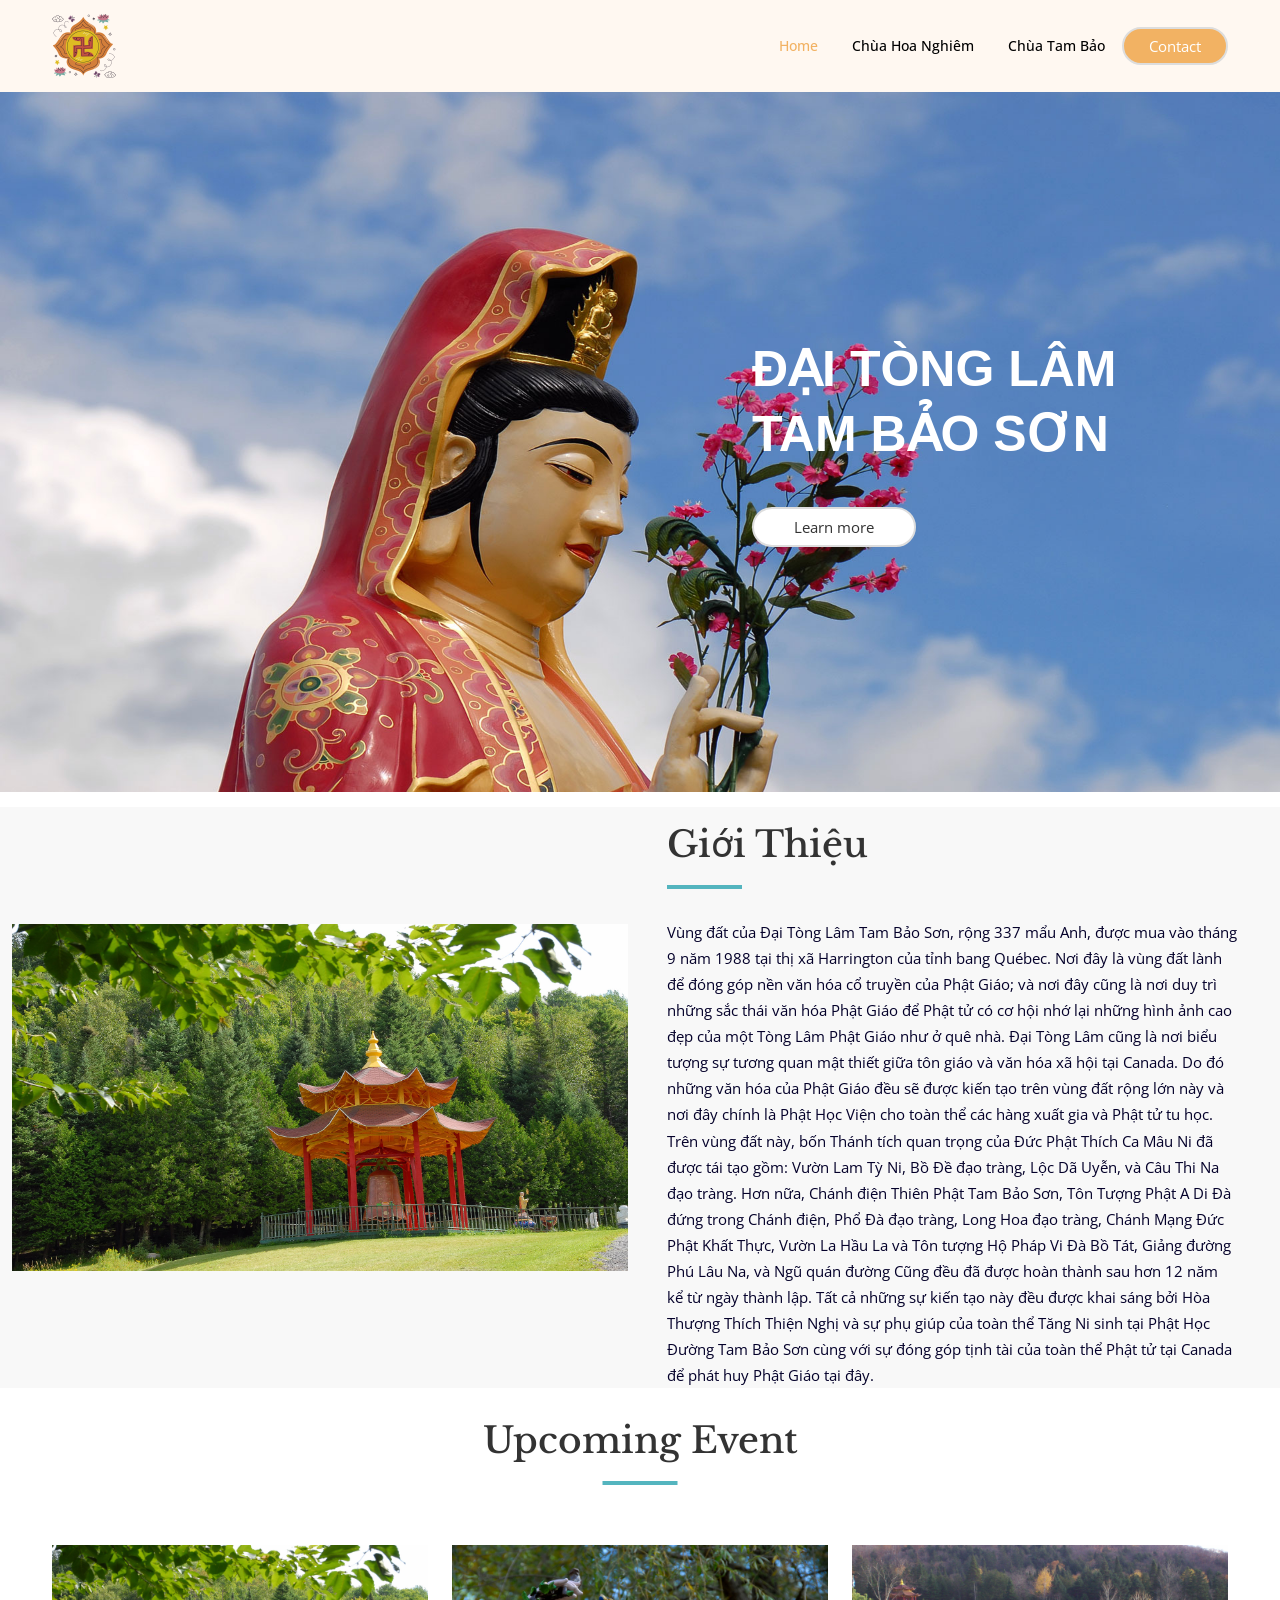
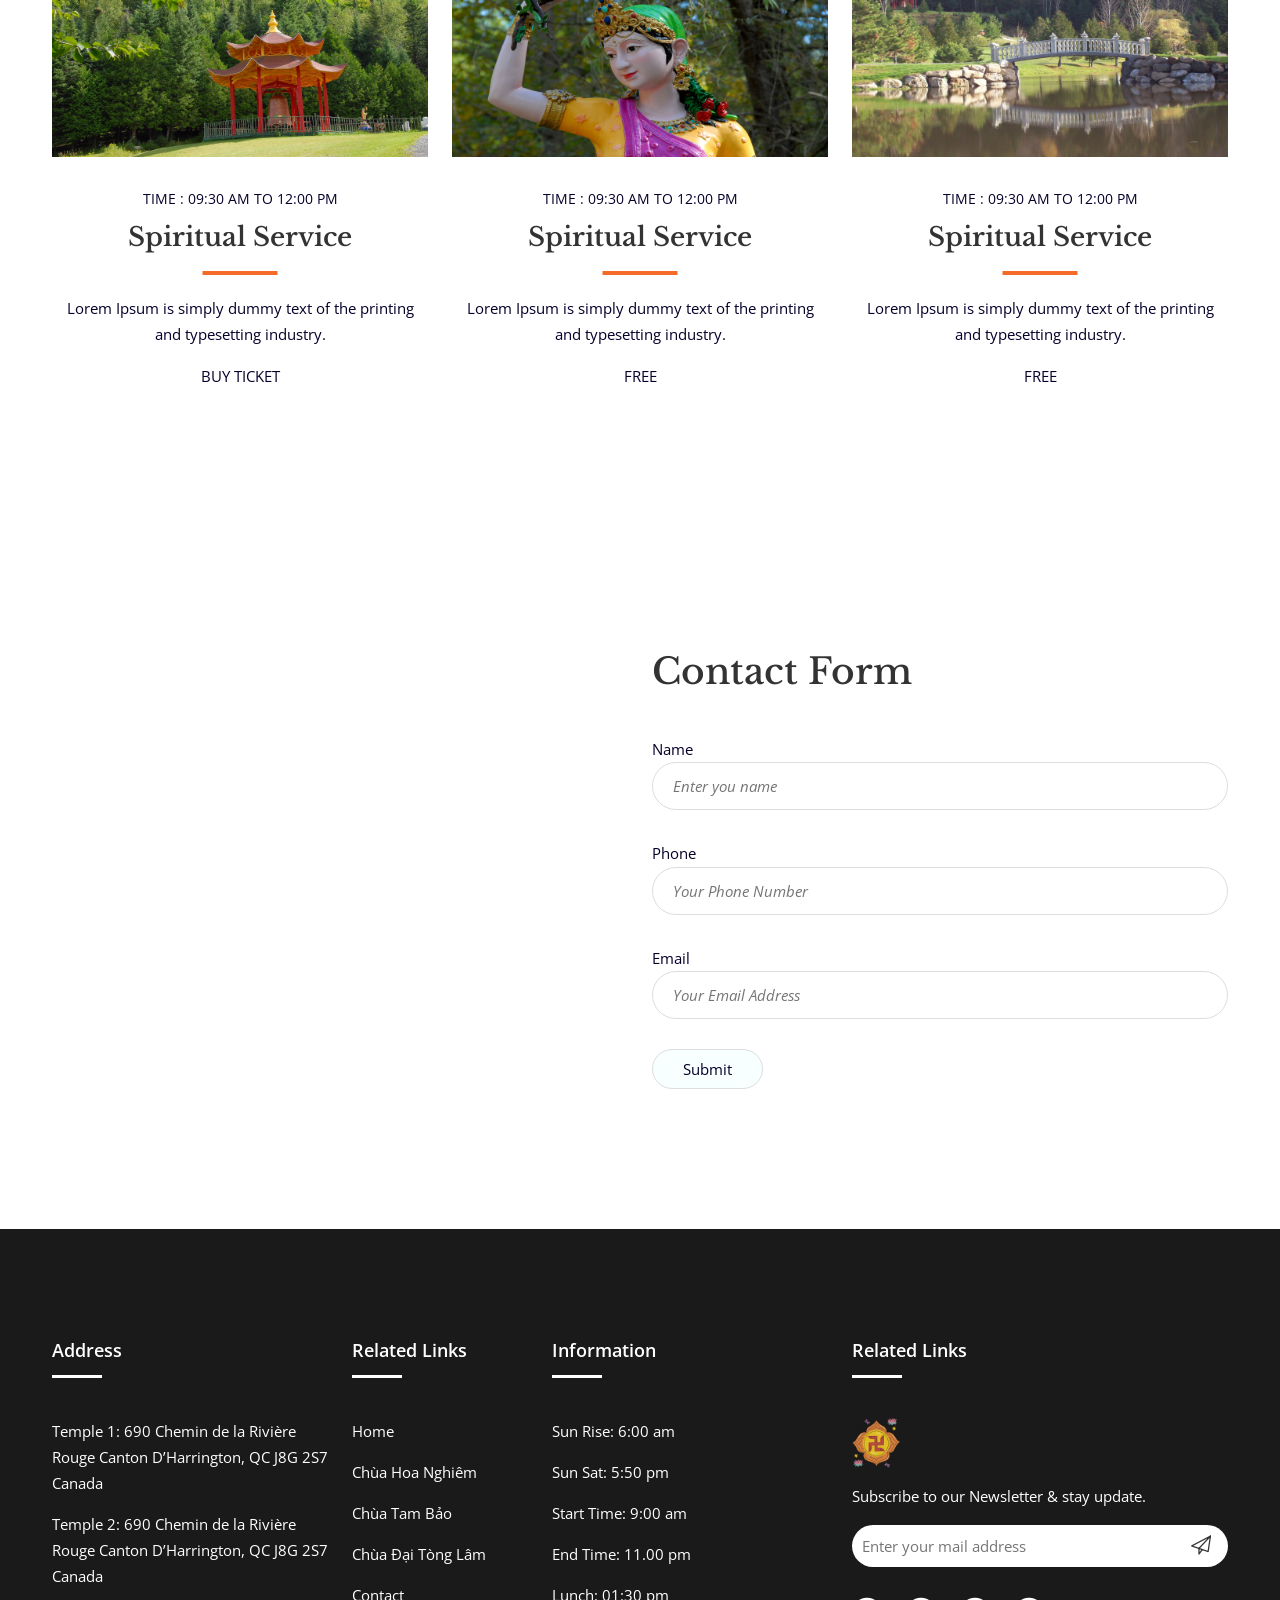
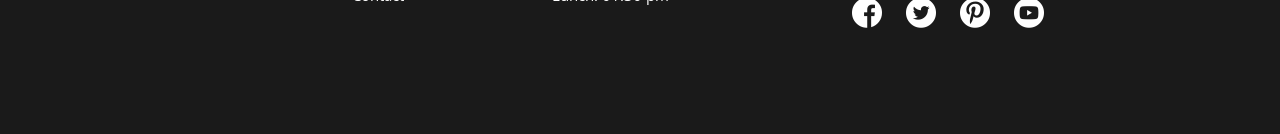
==== commit b295f1e8: "Edit footer information" ====
--- a/stomve/index-3.html
+++ b/stomve/index-3.html
@@ -302,12 +302,11 @@
                             </div>
                             <div class="footer-contents">
                                 <ul>
-                                    <li><a href="index.html">Home</a></li>
-                                    <li><a href="about-us.html">About</a></li>
-                                    <li><a href="events.html">Event</a></li>
-                                    <li><a href="service.html">Service</a></li>
-                                    <li><a href="causes.html">Causes</a></li>
-                                    <li><a href="contact-us.html">Contact</a></li>
+                                    <li><a href="index-3.html">Home</a></li>
+                                    <li><a href="#">Chùa Hoa Nghiêm</a></li>
+                                    <li><a href="#">Chùa Tam Bảo</a></li>
+                                    <li><a href="#">Chùa Đại Tòng Lâm</a></li>
+                                    <li><a href="#">Contact</a></li>
                                 </ul>
                             </div>
                         </div>
@@ -351,18 +350,6 @@
                                 </ul>
 
                             </div>
-                        </div>
-                    </div>
-                </div>
-            </div>
-        </div>
-        <div class="footer-bottom-area">
-            <div class="container">
-                <div class="row">
-                    <div class="col-lg-12">
-                        <div class="copy-right-box">
-                            <p class="text-white">Copyright &copy; 2020 Hastech <a href="https://hasthemes.com/" target="_blank">All Right Reserved</a>.</p>
-                            <p class=" text-white"><a href="#">Privacy policy</a></p>
                         </div>
                     </div>
                 </div>
@@ -418,7 +405,6 @@
                             </ul>
                         </li>
                         <li class="has-children">
-<!--                            <a href="about-us.html">about</a>-->
                             <a>Chùa Hoa Nghiêm</a>
                         </li>
                         <li class="has-children">
@@ -428,7 +414,7 @@
                             <a href="service.html">Services</a>
                         </li>
                         <li class="has-children">
-                            <a href="causes.html">Causes</a>
+                            <a href="causes.html">Contact</a>
                         </li>
                         <li class="has-children">
                             <a href="javascript:void(0)">Pages</a>
